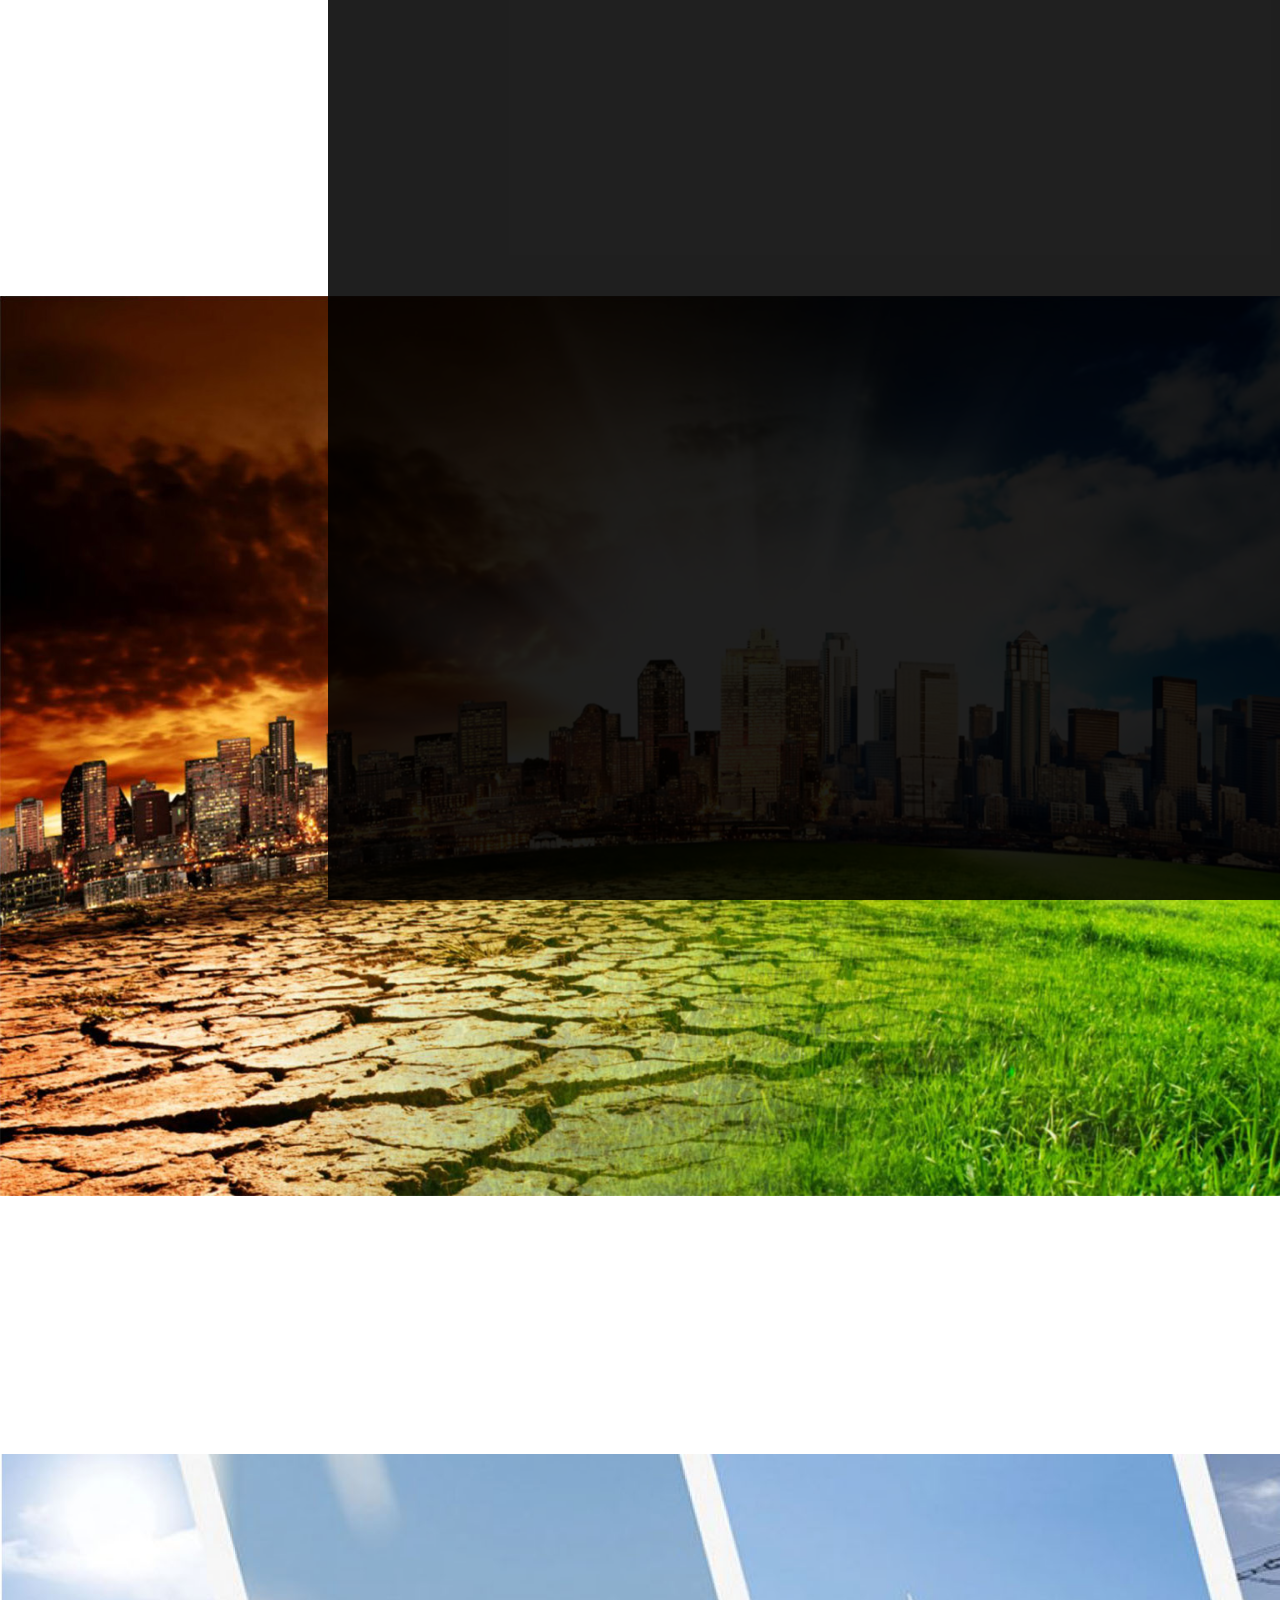
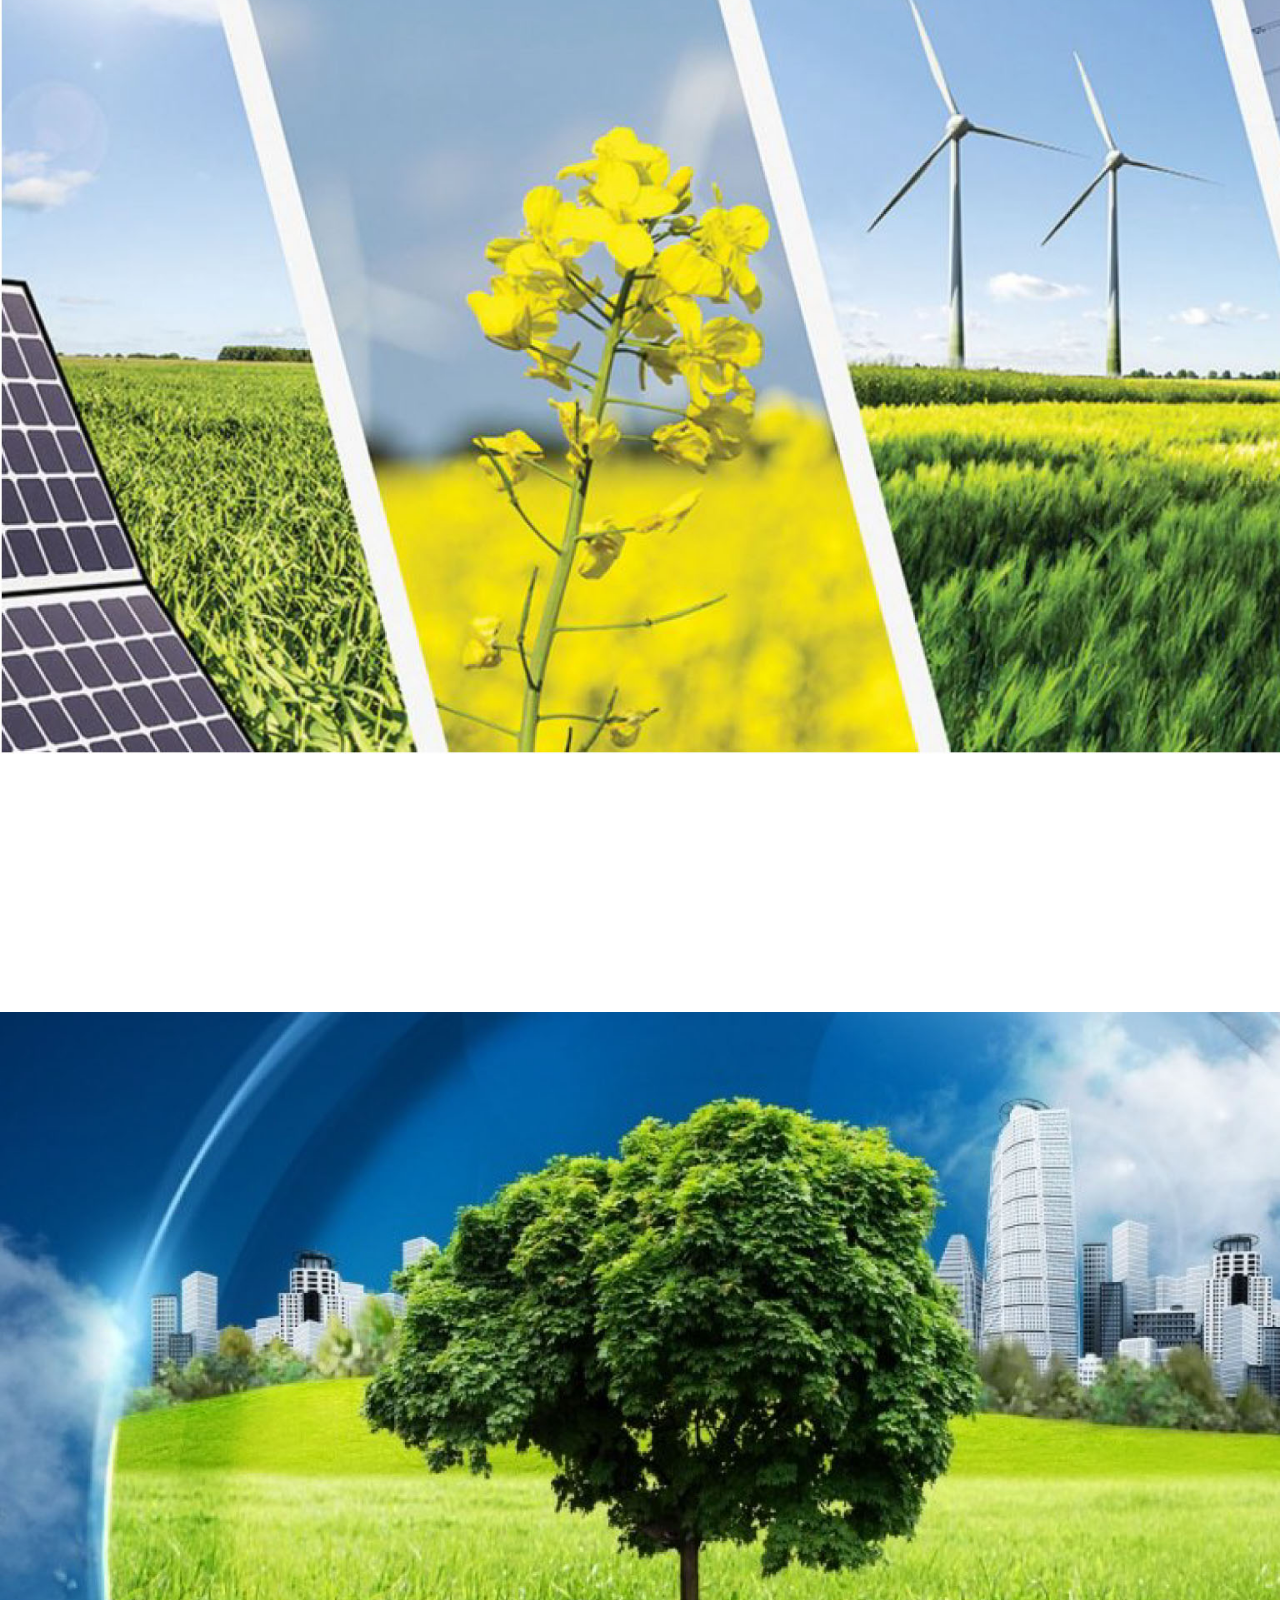
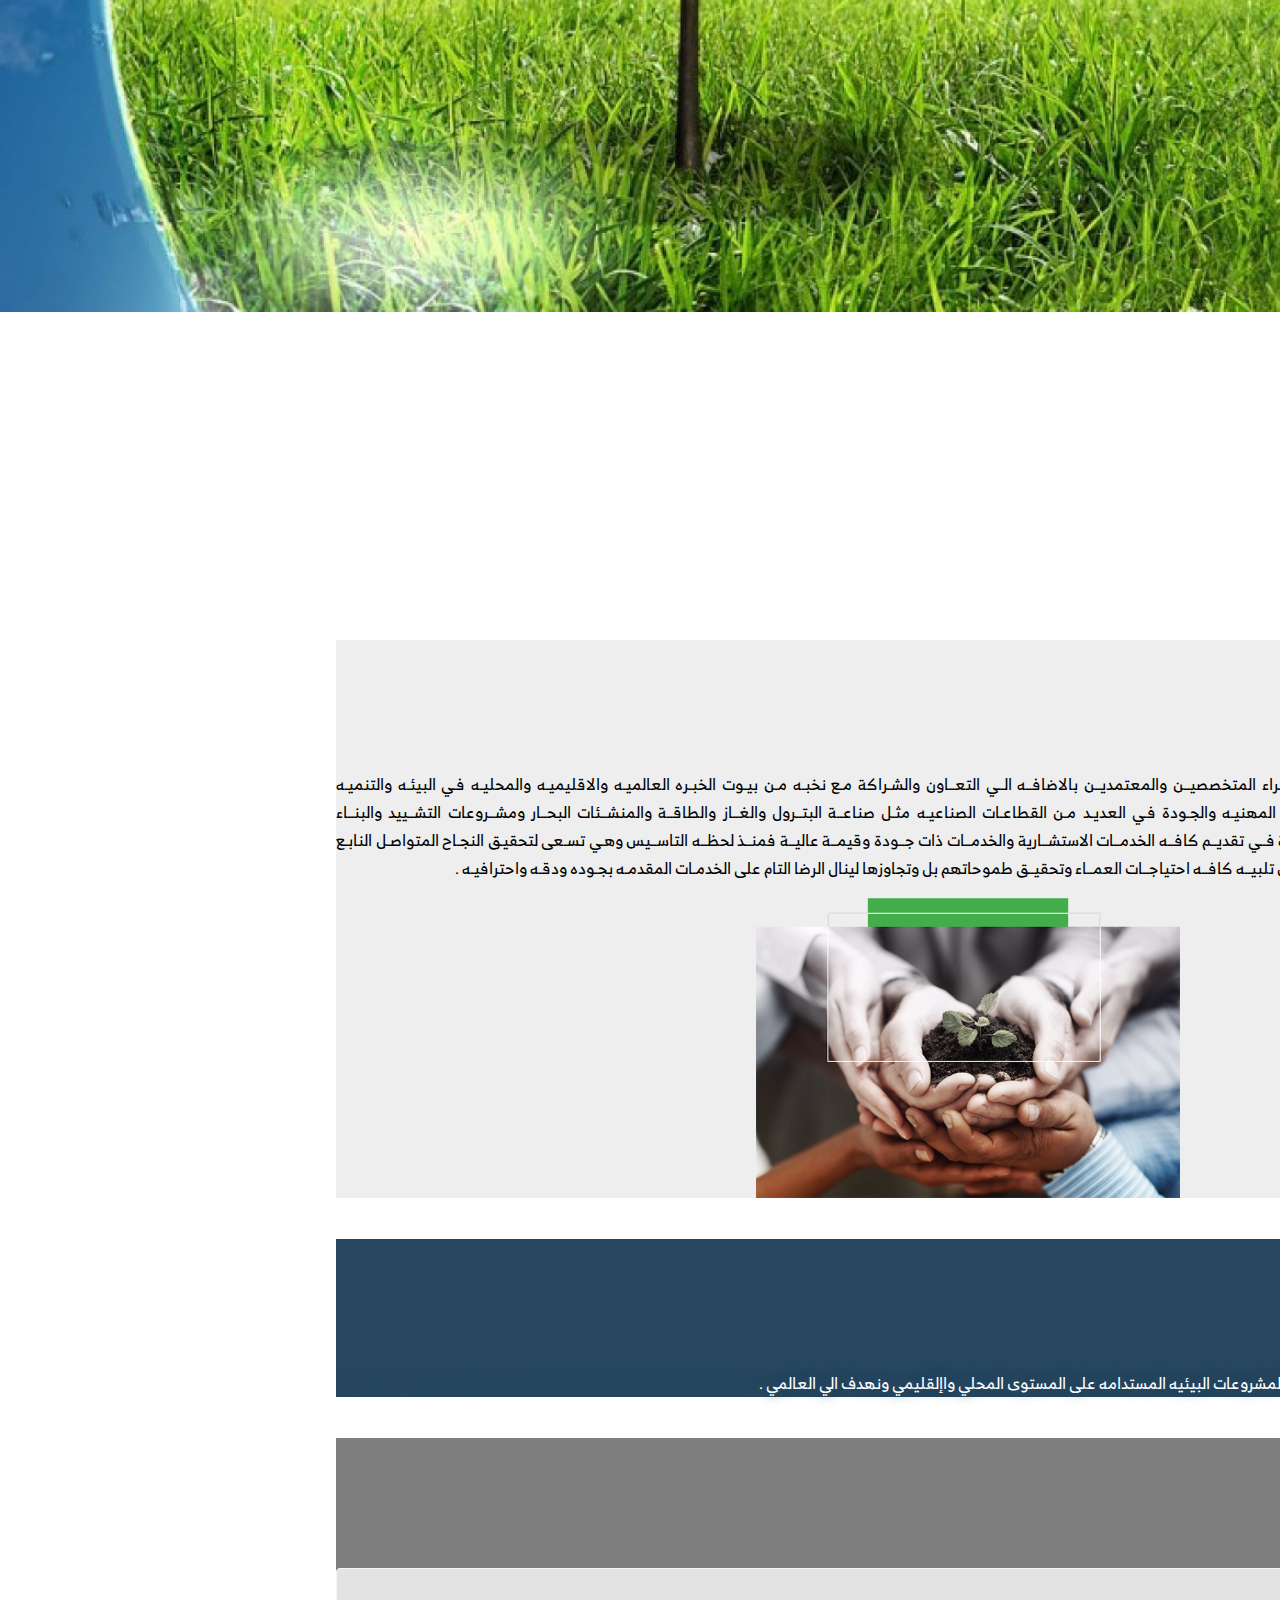
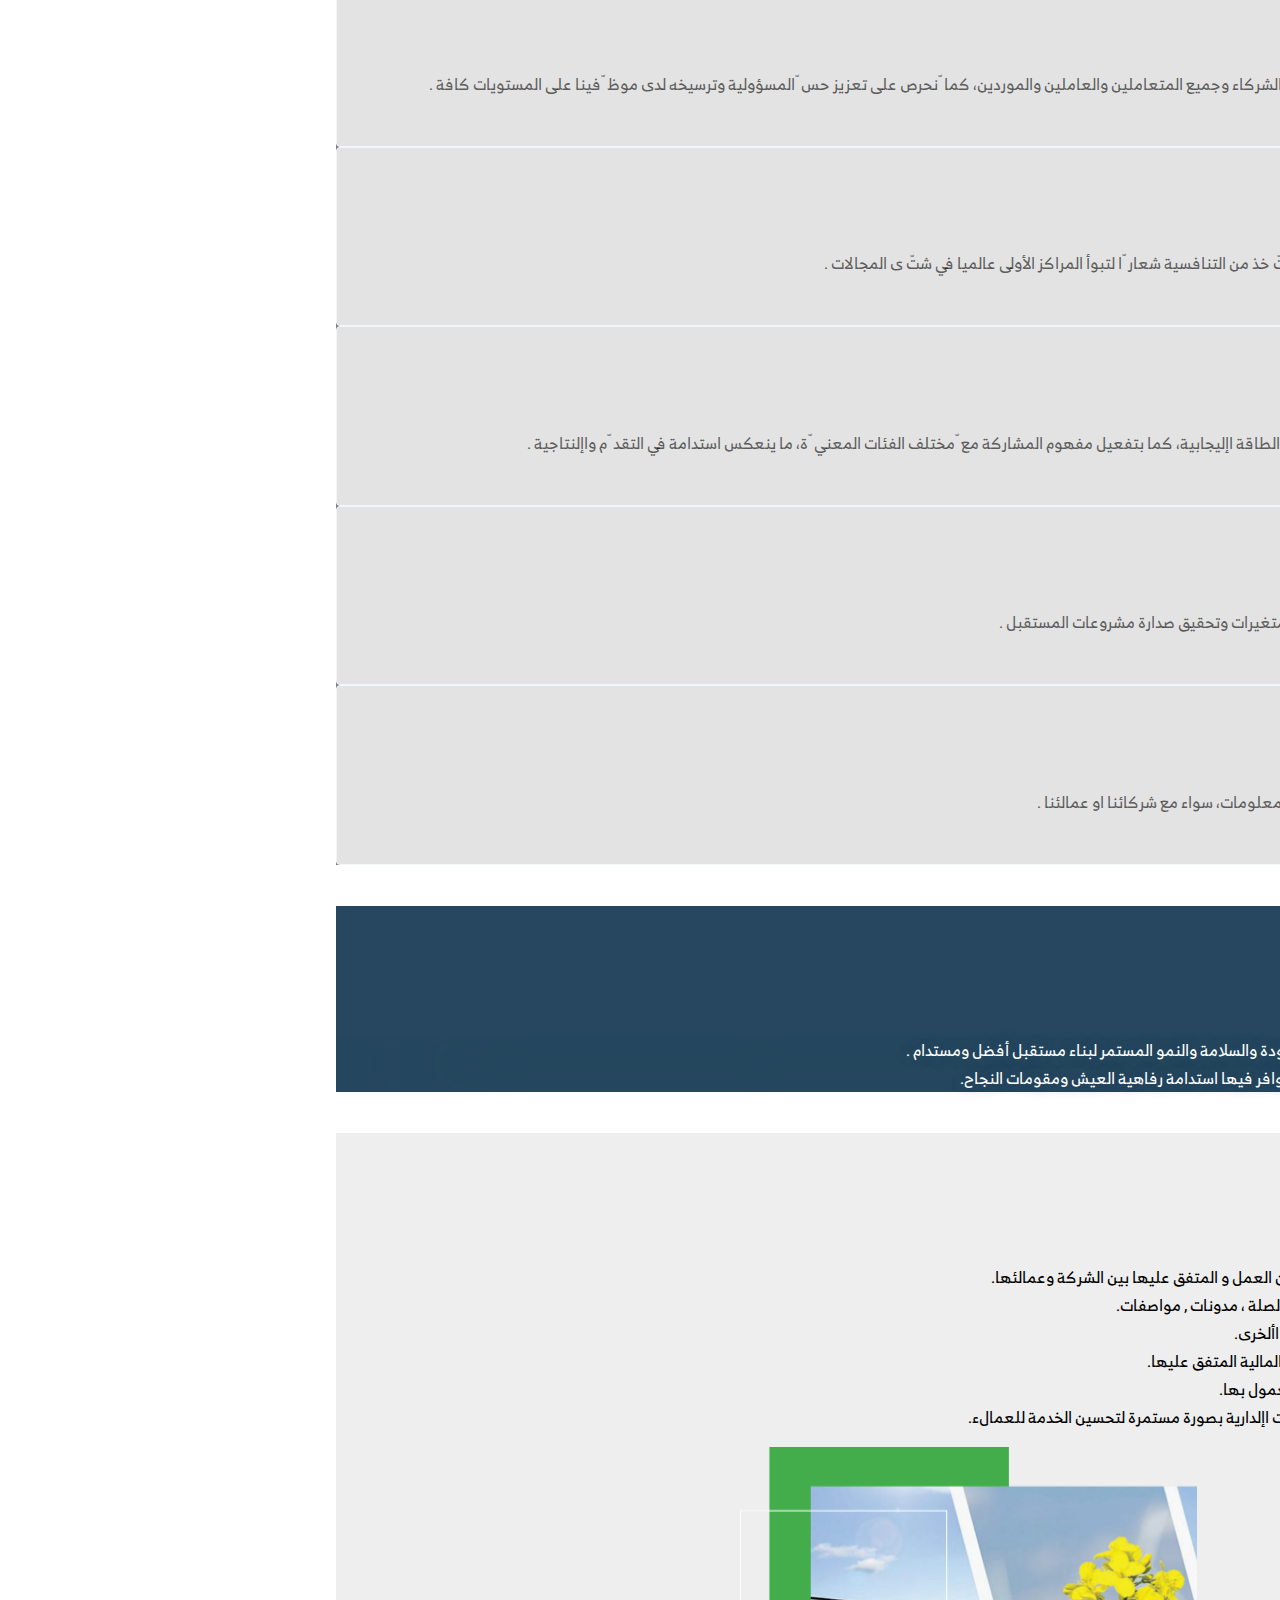
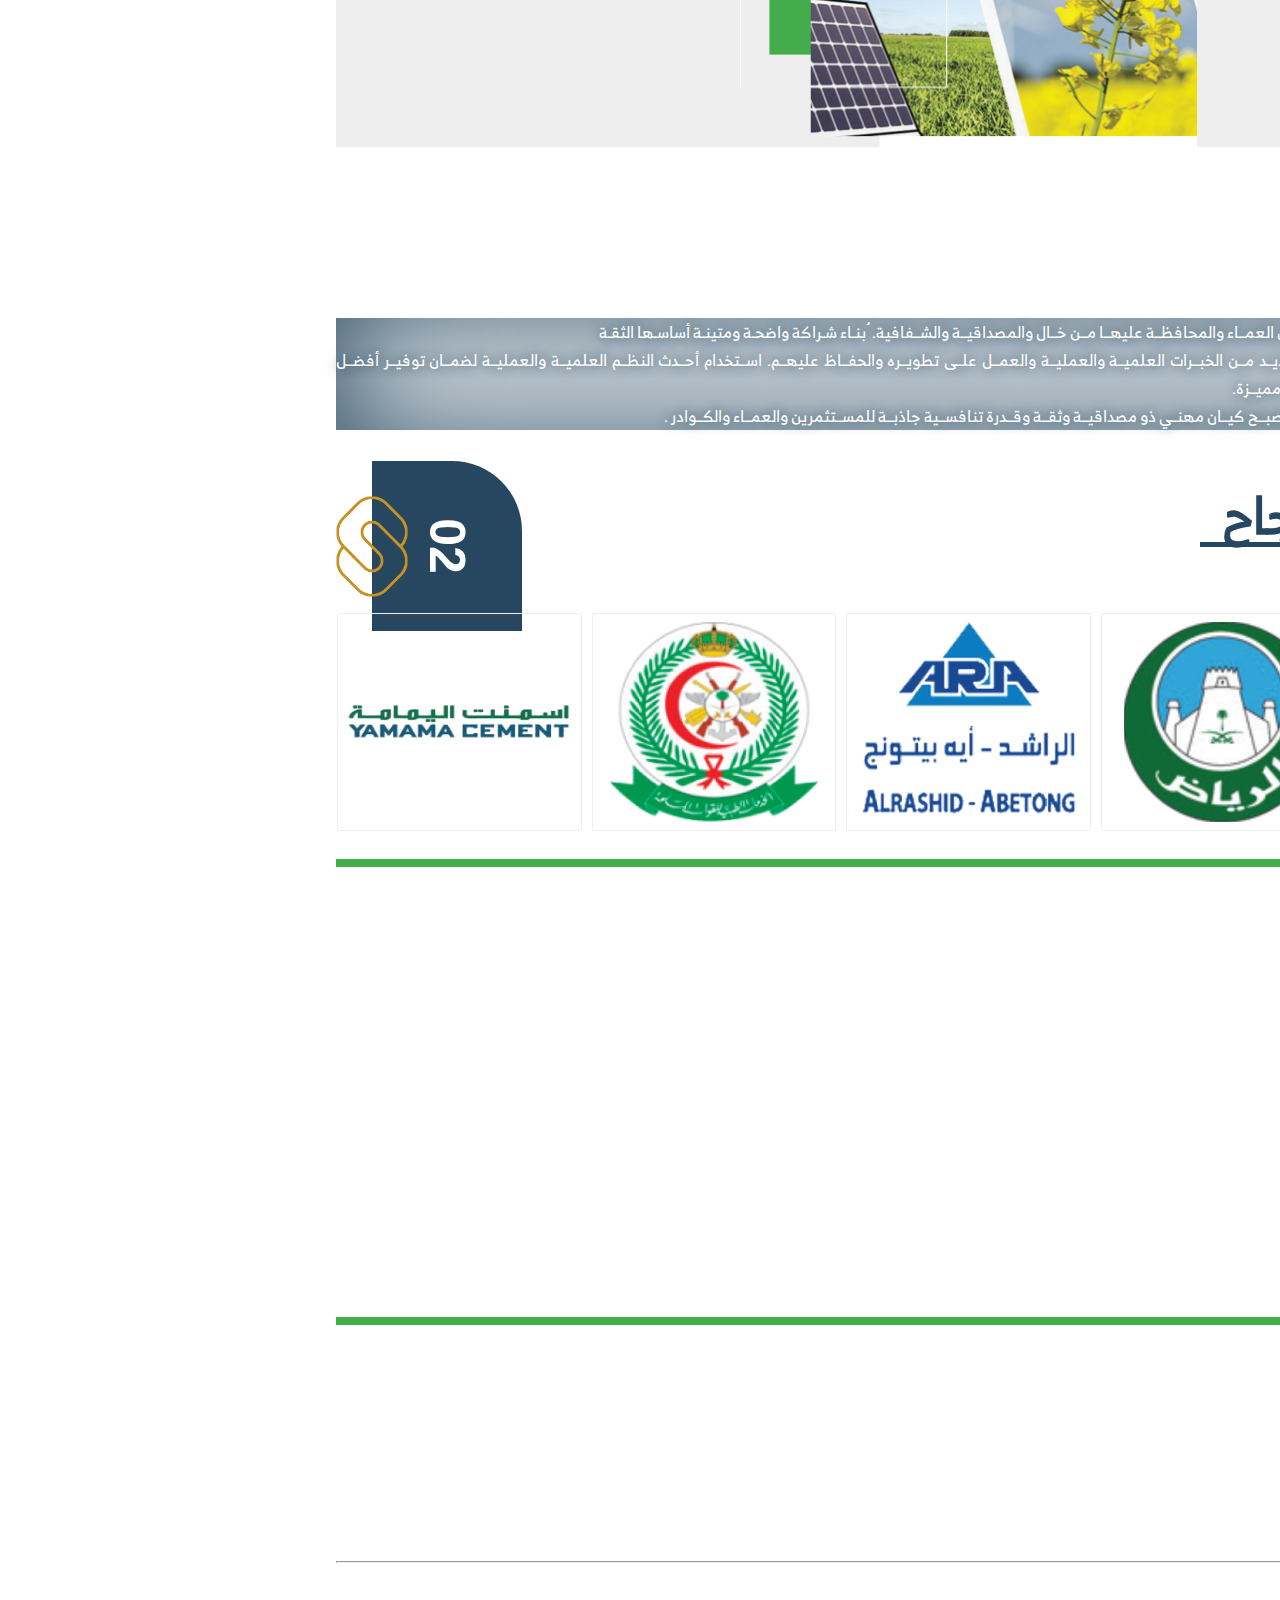
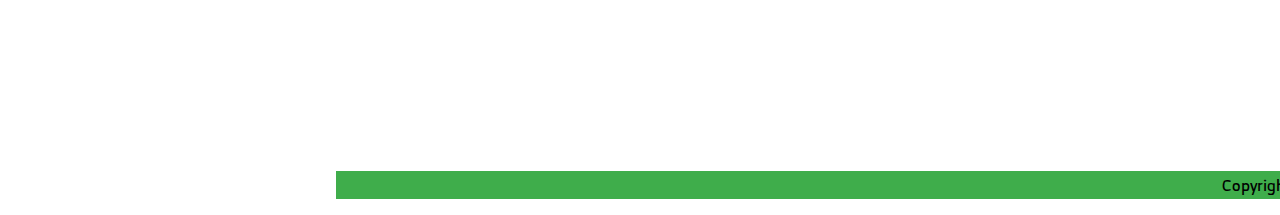
==== index.html @ 87f9a6b9 "sd" ====
<!doctype html>
<html lang="ar" dir="rtl">

<head>
  <meta charset="utf-8">
  <meta name="viewport" content="width=device-width, initial-scale=1">
  <title> B E S </title>
  <link rel="shortcut icon" href="assets/img/favicon.png" type="image/x-icon">
  <link rel="stylesheet" id="bootstrapLink">
  <link rel="stylesheet" href="assets/css/owl.carousel.min.css">
  <link rel="stylesheet" href="assets/css/style.css">
</head>

<body>
  <div class="loaderGif"></div>
  <header>
    <nav id="myNavbar" class="navbar navbar-expand-lg fixed-top bg-white bg-opacity-50 ">
      <div class="container-fluid">
        <a class="navbar-brand" style="display: contents;" href="index.html">
          <img src="assets/img/Logo.png" style="max-height: 80px;" class="me-3" alt="">
        </a>
        <button class="navbar-toggler" type="button" data-bs-toggle="collapse" data-bs-target="#navbarCollapse"
          aria-controls="navbarCollapse" aria-expanded="false" aria-label="تبديل التنقل">
          <span class="navbar-toggler-icon"></span>
        </button>
        <div class="collapse navbar-collapse" id="navbarCollapse">
          <ul class="navbar-nav mx-auto mb-2 mb-md-0">
            <li class="nav-item">
              <a class="nav-link px-xl-4 py-3" aria-current="page" href="index.html">الرئيسية</a>
            </li>
            <li class="nav-item">
              <a class="nav-link px-xl-4 py-3" href="index.html#whoAreWe"> من نحن </a>
            </li>
            <li class="nav-item">
              <a class="nav-link px-xl-4 py-3" href="index.html#ourPrinciples"> مبادئنا </a>
            </li>
            <li class="nav-item">
              <a class="nav-link px-xl-4 py-3" href="groupCompanies.html"> شركات المجموعة </a>
            </li>
            <li class="nav-item">
              <a class="nav-link px-xl-4 py-3" href="connectUs.html"> تواصل معنا </a>
            </li>
          </ul>
          <!--  <div class="d-flex justify-content-end py-3">
           <a href="javascript:void(0);" onclick="changeLang()"
              class="align-items-center btn btn-outline-main d-flex pt-2" id="changeLang">
              <span id="changeLangText">EN</span>
              <svg xmlns="http://www.w3.org/2000/svg" width="16" height="16" fill="currentColor"
                class="bi bi-globe ms-1" viewBox="0 0 16 16">
                <path
                  d="M0 8a8 8 0 1 1 16 0A8 8 0 0 1 0 8zm7.5-6.923c-.67.204-1.335.82-1.887 1.855A7.97 7.97 0 0 0 5.145 4H7.5V1.077zM4.09 4a9.267 9.267 0 0 1 .64-1.539 6.7 6.7 0 0 1 .597-.933A7.025 7.025 0 0 0 2.255 4H4.09zm-.582 3.5c.03-.877.138-1.718.312-2.5H1.674a6.958 6.958 0 0 0-.656 2.5h2.49zM4.847 5a12.5 12.5 0 0 0-.338 2.5H7.5V5H4.847zM8.5 5v2.5h2.99a12.495 12.495 0 0 0-.337-2.5H8.5zM4.51 8.5a12.5 12.5 0 0 0 .337 2.5H7.5V8.5H4.51zm3.99 0V11h2.653c.187-.765.306-1.608.338-2.5H8.5zM5.145 12c.138.386.295.744.468 1.068.552 1.035 1.218 1.65 1.887 1.855V12H5.145zm.182 2.472a6.696 6.696 0 0 1-.597-.933A9.268 9.268 0 0 1 4.09 12H2.255a7.024 7.024 0 0 0 3.072 2.472zM3.82 11a13.652 13.652 0 0 1-.312-2.5h-2.49c.062.89.291 1.733.656 2.5H3.82zm6.853 3.472A7.024 7.024 0 0 0 13.745 12H11.91a9.27 9.27 0 0 1-.64 1.539 6.688 6.688 0 0 1-.597.933zM8.5 12v2.923c.67-.204 1.335-.82 1.887-1.855.173-.324.33-.682.468-1.068H8.5zm3.68-1h2.146c.365-.767.594-1.61.656-2.5h-2.49a13.65 13.65 0 0 1-.312 2.5zm2.802-3.5a6.959 6.959 0 0 0-.656-2.5H12.18c.174.782.282 1.623.312 2.5h2.49zM11.27 2.461c.247.464.462.98.64 1.539h1.835a7.024 7.024 0 0 0-3.072-2.472c.218.284.418.598.597.933zM10.855 4a7.966 7.966 0 0 0-.468-1.068C9.835 1.897 9.17 1.282 8.5 1.077V4h2.355z" />
              </svg>
            </a> 
          </div>-->
        </div>
      </div>
    </nav> 
  </header>
  <section>
    <div id="carouselExampleDark" class="carousel carousel-dark slide" data-bs-ride="carousel">
      <div class="carousel-indicators">
        <button type="button" data-bs-target="#carouselExampleDark" data-bs-slide-to="0" class="active"
          aria-current="true" aria-label="Slide 1"></button>
        <button type="button" data-bs-target="#carouselExampleDark" data-bs-slide-to="1" aria-label="Slide 2"></button>
        <button type="button" data-bs-target="#carouselExampleDark" data-bs-slide-to="2" aria-label="Slide 3"></button>
      </div>
      <div class="carousel-inner">
        <div class="carousel-item active" data-bs-interval="10000">
          <img src="assets/img/slider0.jpg" class="d-inline-block w-100" style="max-height: 100vh;" alt="5..">
          <div class="carousel-bg-eee"></div>
          <div class="carousel-caption">
            <h2 class="d-none d-md-block">بيان للخدمات البيئية </h2>
            <p class="d-none d-lg-block">
              مجموعــــة شــــركات متعــــددة
              التخصصـــات تعمــل فـي مجال الدراســات
              والاستشــارات اإلداريــة والبيئيــــة منــــذ
              18 عـــام بالمملكـــة العربيـــة الســـعودية
              وعــــدة دول حــــول العالــــم وتمتــاز
              بمزيــج مــن الخبــرة فــي مختلــف مجــال
              الاستشــارات مــا جعلهــا واحــدة مــن
              المجموعــات الرائــدة فــي مجــال إدارة
              المشـاريع وتقديـم الخدمـات الاستشـارية
              التــي تعمــل علــى ابتــكار ومواكبــة
              أحــدث التقنيــات والأنظمــة لتقديــم
              خدماتهــا بأفضــل جــودة وأعلــى كفــاءة
            </p>
          </div>
        </div>
        <div class="carousel-item" data-bs-interval="2000">
          <img src="assets/img/slider1.jpg" class="d-inline-block w-100" style="max-height: 100vh;" alt="5..">
          <div class="carousel-bg-eee"></div>
          <div class="carousel-caption">
            <h2 class="d-none d-md-block">بيان للخدمات البيئية </h2>
            <p class="d-none d-lg-block">
              مجموعــــة شــــركات متعــــددة
              التخصصـــات تعمــل فـي مجال الدراســات
              والاستشــارات اإلداريــة والبيئيــــة منــــذ
              18 عـــام بالمملكـــة العربيـــة الســـعودية
              وعــــدة دول حــــول العالــــم وتمتــاز
              بمزيــج مــن الخبــرة فــي مختلــف مجــال
              الاستشــارات مــا جعلهــا واحــدة مــن
              المجموعــات الرائــدة فــي مجــال إدارة
              المشـاريع وتقديـم الخدمـات الاستشـارية
              التــي تعمــل علــى ابتــكار ومواكبــة
              أحــدث التقنيــات والأنظمــة لتقديــم
              خدماتهــا بأفضــل جــودة وأعلــى كفــاءة
            </p>
          </div>
        </div>
        <div class="carousel-item">
          <img src="assets/img/slider2.jpg" class="d-inline-block w-100" style="max-height: 100vh;" alt="5..">
          <div class="carousel-bg-eee"></div>
          <div class="carousel-caption">
            <h2 class="d-none d-md-block">بيان للخدمات البيئية </h2>
            <p class="d-none d-lg-block">
              مجموعــــة شــــركات متعــــددة
              التخصصـــات تعمــل فـي مجال الدراســات
              والاستشــارات اإلداريــة والبيئيــــة منــــذ
              18 عـــام بالمملكـــة العربيـــة الســـعودية
              وعــــدة دول حــــول العالــــم وتمتــاز
              بمزيــج مــن الخبــرة فــي مختلــف مجــال
              الاستشــارات مــا جعلهــا واحــدة مــن
              المجموعــات الرائــدة فــي مجــال إدارة
              المشـاريع وتقديـم الخدمـات الاستشـارية
              التــي تعمــل علــى ابتــكار ومواكبــة
              أحــدث التقنيــات والأنظمــة لتقديــم
              خدماتهــا بأفضــل جــودة وأعلــى كفــاءة
            </p>
          </div>
        </div>
      </div>
      <button class="carousel-control-prev" type="button" data-bs-target="#carouselExampleDark" data-bs-slide="prev">
        <span class="carousel-control-prev-icon" aria-hidden="true"></span>
        <span class="visually-hidden">Previous</span>
      </button>
      <button class="carousel-control-next" type="button" data-bs-target="#carouselExampleDark" data-bs-slide="next">
        <span class="carousel-control-next-icon" aria-hidden="true"></span>
        <span class="visually-hidden">Next</span>
      </button>
    </div>
  </section>
  <section class="py-5 bg-eee">
    <div class="container">
      <div class="row mb-5">
        <h2 class="fw-bold header-section dir-rtl">
          <span class="text-main">من نحــن</span>
          <span class="spanHeader bg-second"></span>
        </h2>
      </div>
      <div class="row row-cols-1 row-cols-lg-2 ">
        <div class="col-lg-6 pe-lg-5">
          <p class="card-text fs-5">
            بيــان للخدمــات البيئيــه هــي مجموعــة مــن الخبــراء المتخصصيــن والمعتمديــن بالاضافــه الــي التعــاون
            والشـراكة مـع نخبـه مـن بيـوت الخبـره العالميـه والاقليميـه والمحليـه فـي البيئـه والتنميـه المسـتدامه
            وفـي نظـم وخدمـات الصحـه والسـامه المهنيـه والجـودة فـي العديـد مـن القطاعـات الصناعيـه مثـل
            صناعــة البتــرول والغــاز والطاقــة والمنشــئات البحــار ومشــروعات التشــييد والبنــاء والاســمنت
            ...الــخ.
            تتمتــع بيــان بكفــاءة واحترافيــة فــي تقديــم
            كافــه الخدمــات الاستشــارية والخدمــات ذات
            جــودة وقيمــة عاليــة فمنــذ لحظــه التاســيس
            وهـي تسـعى لتحقيـق النجـاح المتواصـل النابـع
            مــن خبــرات فعليــه علــى ارض الواقــع لتتمكــن
            مــن تلبيــه كافــه احتياجــات العمــاء وتحقيــق
            طموحاتهم بل وتجاوزها لينال الرضا التام على
            الخدمـات المقدمـه بجـوده ودقـه واحترافيـه .
          </p>
        </div>
        <div class="col-lg-6 pt-2 imgCol mt-4 mt-lg-0" style="background-image: url(assets/img/sec2.png);box-shadow: unset;min-height:300px ;background-size: contain;">

        </div>





      </div>
    </div>
  </section>
  <section class="py-5 bg-second">
    <div class="container">
      <div class="row mb-5">
        <h2 class="fw-bold header-section">
          <span class="text-white">رؤيتنــا</span>
          <span class="spanHeader bg-main"></span>
        </h2>
      </div>
      <div class="row">
        <ul class="col p-3 boxShadowInset ps-5">
          <li class="card-text text-white fs-5 text-shadow pb-3">
            أن نستمر فى التميز ونكون الخيار الأفضل فى المشروعات البيئيه المستدامه على المستوى المحلي
            واإلقليمي ونهدف الي العالمي .
          </li>
        </ul>
      </div>
    </div>
  </section>


  <section class="py-5 bgFixed" style="background-image:url(assets/img/slider0.jpg) ;box-shadow: inset 0 0 20px 1920px #00000080;" id="ourPrinciples">
    <div class="container my-4">
      <div class="row pb-5 mb-5">
        <h2 class="fw-bold header-section text-main">
          <span class="position-absolute" style="z-index: 1;">قيمنا الجوهرية</span>
          <span class="spanHeader bg-second"></span>
        </h2>
      </div>
      <div class="row">
        <div class="col-lg-6 p-2">
          <div class="cardOurView">
            <h3 class="mb-4 text-second">المسؤولية</h3>
            <span class="spanHeader bg-main"></span>
            <p class="small text-black">
              نلتزم بمسؤولي ّ اتنا تجاه الحكومة والمجتمع والشركاء وجميع المتعاملين والعاملين والموردين، كما
              ّ نحرص على تعزيز حس ّ المسؤولية وترسيخه لدى موظ ّ فينا على المستويات كافة .
            </p>
          </div>
        </div>
        <div class="col-lg-6 p-2">
          <div class="cardOurView">
            <h3 class="mb-4 text-second">التنافسية</h3>
            <span class="spanHeader bg-main"></span>
            <p class="small text-black">
              نلتزم توجهات الحكومات ورؤياتها الرشيدة ونتّ خذ من التنافسية شعار ّ ا لتبوأ المراكز الأولى عالميا في
              شتّ ى المجالات .
            </p>
          </div>
        </div>
        <div class="col-12 p-2">
          <div class="cardOurView">
            <h3 class="mb-4 text-second">المشاركة</h3>
            <span class="spanHeader bg-main"></span>
            <p class="small text-black">
              نتمسك بأ ّهمية تحفيز العمل الجماعي وتعزيز الطاقة اإليجابية، كما بتفعيل مفهوم المشاركة مع
              ّ مختلف الفئات المعني ّ ة، ما ينعكس استدامة في التقد ّ م واإلنتاجية .
            </p>
          </div>
        </div>
        <div class="col-lg-6 p-2">
          <div class="cardOurView">
            <h3 class="mb-4 text-second">الابتكار</h3>
            <span class="spanHeader bg-main"></span>
            <p class="small text-black">
              نستثمر بثقافة استدامة الابتكار في مواكبة المتغيرات وتحقيق صدارة مشروعات المستقبل .
            </p>
          </div>
        </div>
        <div class="col-lg-6 p-2">
          <div class="cardOurView">
            <h3 class="mb-4 text-second">الشفافية</h3>
            <span class="spanHeader bg-main"></span>
            <p class="small text-black">
              نلتزم مبادئ الشفافية والحق في الوصول إلى المعلومات، سواء مع شركائنا او عمالئنا .
            </p>
          </div>
        </div>
      </div>
    </div>
  </section>
  <section class="py-5 bg-second">
    <div class="container">
      <div class="row mb-5">
        <h2 class="fw-bold header-section">
          <span class="text-white">رسالتنا</span>
          <span class="spanHeader bg-main"></span>
        </h2>
      </div>
      <div class="row">
        <ul class="col p-3 boxShadowInset ps-5">
          <li class="card-text text-white fs-5 text-shadow pb-3">
            الريادة في تنفيذ المشاريع بأعلى مقاييس الجودة والسلامة والنمو المستمر لبناء مستقبل
            أفضل ومستدام .
          </li>
          <li class="card-text text-white fs-5 text-shadow pb-3">
            تخطيط وتطوير وإدارة مشروعات متمي ّ زة تتوافر فيها استدامة رفاهية العيش ومقومات النجاح.

          </li>
        </ul>
      </div>
    </div>
  </section>
  <section class="py-5 bg-eee">
    <div class="container">
      <div class="row mb-5">
        <h2 class="fw-bold header-section dir-rtl">
          <span class="text-main"> سياستنــــا </span>
          <span class="spanHeader bg-second"></span>
        </h2>
      </div>
      <div class="row row-cols-1 row-cols-lg-2 ">
        <div class="col-lg-6 pe-5">
          <ul>
            <li class="card-text fs-5"> القيام بأعمال المشروع وفقا لالطرالمحددة من العمل و المتفق عليها بين الشركة وعمالئها.</li>
            <li class="card-text fs-5">ضمان تنفيذ العمل الفني وفقا للمعايير ذات الصلة ، مدونات , مواصفات.</li>
            <li class="card-text fs-5">التوجيه المهني الوثائق القانونية واالعتبارات األخرى.</li>
            <li class="card-text fs-5">اكمال العمل المطلوب في الوقت والميزانية المالية المتفق عليها.</li>
            <li class="card-text fs-5">تنفيذ األنشطة وفقا ألنظمة إدارة الجودة المعمول بها.</li>
            <li class="card-text fs-5">مراجعة وتحديث المهارات التقنية والممارسات اإلدارية بصورة مستمرة لتحسين الخدمة للعمالء.</li>
          </ul>
        </div>
        <div class="col-lg-6 pt-2 imgCol mt-4 mt-lg-0" style="background-image: url(assets/img/sec1.png);box-shadow: unset;min-height:300px ;background-size: contain;">

        </div>





      </div>
    </div>
  </section>
 


  <!-- <section class="py-5 bg-white" id="whoAreWe">
    <div class="container my-4">
      <div class="row mb-5">
        <h2 class="fw-bold header-section dir-rtl">
          <span class="position-absolute" style="z-index: 1;">من نحن</span>
          <br>
          <span class="text-main">نبذة عنا</span>
          <span class="spanHeaderNum">01
            <img src="assets/img/pattern-main.png" class="spanHeaderNumImg" alt="">
          </span>
        </h2>
      </div>
      <div class="row  ">
        <div class="col-lg-4 pt-2 imgCol" style="background-image: url(assets/img/Architects.jpg);">
          <img src="assets/img/logoHead.png" style="max-height: 80px;" class="me-3 mb-5" alt="">
          <div class="text-center text-white">
            <span>بيان للخدمات البيئية</span>
            <br>
            <span>Bayan Environmental Services</span>
          </div>
        </div>
        <div class="col-lg-8">
          <p class="card-text fs-5">
            مجموعــــة شــــركات متعــــددة
            التخصصـــات تعمــل فـي مجال الدراســات
            والاستشــارات اإلداريــة والبيئيــــة منــــذ
            18 عـــام بالمملكـــة العربيـــة الســـعودية
            وعــــدة دول حــــول العالــــم وتمتــاز
            بمزيــج مــن الخبــرة فــي مختلــف مجــال
            الاستشــارات مــا جعلهــا واحــدة مــن
            المجموعــات الرائــدة فــي مجــال إدارة
            المشـاريع وتقديـم الخدمـات الاستشـارية
            التــي تعمــل علــى ابتــكار ومواكبــة
            أحــدث التقنيــات والأنظمــة لتقديــم
            خدماتهــا بأفضــل جــودة وأعلــى كفــاءة
            ، فهــى شــريك مثالــي لبلــوغ الأهــداف
          </p>
          <p class="card-text fs-5">
            ونجـاح المشـروعات. وتعمـل وابـك جـروب
            علــى مواكبــة التطــورات فــي التقنيــات
            الحديثــة المتعــارف عليهــا عالميــا والتــي
            تضمــن تحقيــق رضــا عمالئهــا، إضافــة
            الــى تضميــن متطلبــات مجــالات العمــل
            العصريــة فــي منطقــة الشــرق الاوســط.
            كمــا نهتــم باختيــار أفضــل العناصــر
            والخبــرات فــي فريــق العمــل والــذي يعــد
            الدعامــة الأساســية للمجموعــة، ونعمــل
            علــى تطويرهــم المســتمر لضمــان مســتوى
            الاحترافيــة والتواصــل الفعــال والفهــم
            المتعمــق لتحديــات ســوق العمــل فــي
            المنطقــة بفكــر عالمــي حديــث ومتطــور.
          </p>
        </div>
      </div>
    </div>
  </section> -->

  <section class="py-5 bgFixed" style="background-image:url(assets/img/goals.jpeg) ;">
    <div class="container">
      <div class="row mb-5">
        <h2 class="fw-bold header-section">
          <span class="text-main">أهدافنا</span>
        </h2>
      </div>
      <div class="row">
        <ul class="col p-3 boxShadowInset ps-5">
          <li class="card-text text-white fs-5 text-shadow pb-3">
            تكويــن وبنــاء قاعــدة عريضــة ومتناميــة
            مــن العمــاء والمحافظــة عليهــا مــن خــال
            والمصداقيــة والشــفافية. ُ بنـاء شـراكة واضحـة ومتينـة أساسـها الثقـة
          </li>
          <li class="card-text text-white fs-5 text-shadow pb-3">
            امتــاك هيــكل اداري كــفء وفعــال ذو
            العديــد مــن الخبــرات العلميــة والعمليــة
            والعمــل علــى تطويــره والحفــاظ عليهــم.
            اســتخدام أحــدث النظــم العلميــة والعمليــة
            لضمــان توفيــر أفضــل الخدمــات بأســعار
            تنافســية ومعاييــر جــودة مميــزة.
          </li>
          <li class="card-text text-white fs-5 text-shadow pb-3">
            اعــاء قيمــة العالمــة التجاريــة للمجموعــة
            لتصبــح كيــان مهنــي ذو مصداقيــة وثقــة
            وقــدرة تنافســية جاذبــة للمســتثمرين
            والعمــاء والكــوادر .
          </li>
        </ul>
      </div>
    </div>
  </section>









 
  <section style="direction: initial ;">
    <div class="container py-5" style="max-width: 1400px;">
      <div class="row mb-5 pb-5">
        <h2 class="fw-bold header-section dir-rtl my-5">
          <span class="position-absolute" style="z-index: 1;">بعض شركاء النجاح</span>
          <span class="spanHeader bg-second" style="width: 100%; max-width: 450px;"></span>
          <span class="spanHeaderNum">02
            <img src="assets/img/pattern-main.png" class="spanHeaderNumImg" alt="">
          </span>
        </h2>
      </div>
      <div class="row pt-3">
        <div class="owl-carousel owl-theme p-0">
          <div class="owlItem">
            <img style="max-width: 100%;max-height: 100%;width: auto;" src="assets/img/logos/اسمنت اليمامة.png" alt="">
          </div>
          <div class="owlItem">
            <img style="max-width: 100%;max-height: 100%;width: auto;" src="assets/img/logos/الخدمات الطبية.png" alt="">
          </div>
          <div class="owlItem">
            <img style="max-width: 100%;max-height: 100%;width: auto;" src="assets/img/logos/الراشد.png" alt="">
          </div>
          <div class="owlItem">
            <img style="max-width: 100%;max-height: 100%;width: auto;" src="assets/img/logos/الرياض.png" alt="">
          </div>
          <div class="owlItem">
            <img style="max-width: 100%;max-height: 100%;width: auto;" src="assets/img/logos/السعودية للكهرباء.png"
              alt="">
          </div>
          <div class="owlItem">
            <img style="max-width: 100%;max-height: 100%;width: auto;" src="assets/img/logos/الصافى.png" alt="">
          </div>
          <div class="owlItem">
            <img style="max-width: 100%;max-height: 100%;width: auto;" src="assets/img/logos/الكهرباء والطاقة.png"
              alt="">
          </div>
          <div class="owlItem">
            <img style="max-width: 100%;max-height: 100%;width: auto;" src="assets/img/logos/المديفر.png" alt="">
          </div>
          <div class="owlItem">
            <img style="max-width: 100%;max-height: 100%;width: auto;" src="assets/img/logos/المراعى.png" alt="">
          </div>
          <div class="owlItem">
            <img style="max-width: 100%;max-height: 100%;width: auto;" src="assets/img/logos/المركز الوطنى 2.png"
              alt="">
          </div>
          <div class="owlItem">
            <img style="max-width: 100%;max-height: 100%;width: auto;" src="assets/img/logos/المركز الوطنى.png" alt="">
          </div>
          <div class="owlItem">
            <img style="max-width: 100%;max-height: 100%;width: auto;" src="assets/img/logos/المياه الوطنية.png" alt="">
          </div>
          <div class="owlItem">
            <img style="max-width: 100%;max-height: 100%;width: auto;" src="assets/img/logos/الهيئة الملكية.png" alt="">
          </div>
          <div class="owlItem">
            <img style="max-width: 100%;max-height: 100%;width: auto;" src="assets/img/logos/الوطنية.png" alt="">
          </div>
          <div class="owlItem">
            <img style="max-width: 100%;max-height: 100%;width: auto;" src="assets/img/logos/بلدية.png" alt="">
          </div>
          <div class="owlItem">
            <img style="max-width: 100%;max-height: 100%;width: auto;" src="assets/img/logos/حديد الرجحى.png" alt="">
          </div>
          <div class="owlItem">
            <img style="max-width: 100%;max-height: 100%;width: auto;" src="assets/img/logos/نادك.png" alt="">
          </div>
          <div class="owlItem">
            <img style="max-width: 100%;max-height: 100%;width: auto;" src="assets/img/logos/وزارة الدفاع.png" alt="">
          </div>
          <div class="owlItem">
            <img style="max-width: 100%;max-height: 100%;width: auto;" src="assets/img/logos/وزارة الصناعة.png" alt="">
          </div>
          <div class="owlItem">
            <img style="max-width: 100%;max-height: 100%;width: auto;" src="assets/img/logos/وزارة الكهرباء.png" alt="">
          </div>
          <div class="owlItem">
            <img style="max-width: 100%;max-height: 100%;width: auto;" src="assets/img/logos/وزارة المياه 2.png" alt="">
          </div>
          <div class="owlItem">
            <img style="max-width: 100%;max-height: 100%;width: auto;" src="assets/img/logos/وزرة المياه.png" alt="">
          </div>
        </div>
      </div>
    </div>
  </section>

  <iframe src="https://www.google.com/maps/d/embed?mid=13TkUns6AglJecDqXvXjP0JKb1byxEwY&ehbc=2E312F" width="100%"
    height="450" style="border: 8px solid var(--main-color);border-left: 0;border-right: 0;" allowfullscreen=""
    loading="lazy"></iframe>
  <footer>
    <div class="container py-5">
      <div class="row">
        <div class="align-items-center col-lg-7 d-flex justify-content-center">
          <img src="assets/img/Logo.png" class="me-5" style="width: 260px;" alt="">

        </div>
        <div class="col-lg-5 text-center d-flex flex-column justify-content-between">
          <span class="fs-3 mb-2">راسلنا</span>
          <span class="d-inline-block border rounded py-1 px-3">
            <a href="mailto:info@wabcgroup.com" class="text-black">info@wabcgroup.com</a>
          </span>
          <hr>
          <span class="fs-3 mb-2">القائمة الرئيسية</span>
          <ul class="d-flex justify-content-between p-0 mb-0 text-black">
            <li class="li-style-none">
              <a class="active text-black py-2" aria-current="page" href="index.html">الرئيسية</a>
            </li>
            <li class="li-style-none">
              <a class="text-black py-2" href="index.html#whoAreWe"> من نحن </a>
            </li>
            <li class="li-style-none">
              <a class="text-black py-2" href="index.html#ourPrinciples"> مبادئنا </a>
            </li>
            <li class="li-style-none">
              <a class="text-black py-2" href="groupCompanies.html"> شركات المجموعة </a>
            </li>
            <li class="li-style-none">
              <a class="text-black py-2" href="connectUs.html"> تواصل معنا </a>
            </li>
          </ul>
        </div>

      </div>
    </div>
    <div class="row mx-0">
      <div class="col-12 fs-5 bg-main">
        <p class="mb-0 py-2 text-center">
          Copyright © 2022, Rights reserved Powered by <a href="index.html" class="text-black fw-bold">WABC</a>
        </p>
      </div>
    </div>
  </footer>
  <script src="assets/js/bootstrap.bundle.min.js"></script>
  <script src="assets/js/jquery-3.6.0.js"></script>
  <script src="assets/js/owl.carousel.js"></script>
  <script src="assets/js/js.js"></script>
</body>

</html>
---- assets/css/style.css ----
@font-face {
  font-family: myFirstFont;
  src: url(../font/RB-Regular.ttf);
}
* {
  transition: 0.3s all ease-in-out;
}
::-webkit-scrollbar {
  width: 14px;
}
::-webkit-scrollbar-track {
  box-shadow: inset 0 0 5px grey;
}
::-webkit-scrollbar-thumb {
  background: var(--main-color);
  border-radius: 10px;
  border: 1px solid white;
}
::-webkit-scrollbar-thumb:hover {
  background: var(--main-color);
}
:root {
  --main-color: #43ad4b;
  --main-color-rgb: 63, 173, 75;

  --second-color: #26475f;
  --second-color-rgb: 38, 71, 95;

}
.loaderGif {
  position: fixed;
  left: 0;
  top: 0;
  width: 100%;
  height: 100%;
  z-index: 9999;
  background: url(../img/loader.gif) center no-repeat #000000ee;
  background-size: 70px;
}
body {
  font-family: myFirstFont;
}
.dir-rtl {
  direction: rtl !important;
}
.dir-ltr {
  direction: ltr !important;
}
.pt-100 {
  padding-top: 100%;
}
.text-justify {
  text-align: justify;
}
a {
  color: #0071b1;
  text-decoration: none;
}
p,
li {
  text-align: justify;
}
.bg-eee {
  background-color: #eee;
}
.dropdown-menu[data-bs-popper] {
  background-color: #eee;
  border: 0 !important;
  border-radius: 0 !important;
  margin-top: -1px;
  left: 0;
  right: 0;
  display: flex;
  justify-content: center;
}
.cardBg {
  background-position: center center;
  background-size: cover;
  background-repeat: no-repeat;
  display: flex;
  justify-content: center;
  align-items: center;
}
.cardBgContent {
  border-top: 7px solid red;
  margin-right: 15%;
  margin-left: 15%;
  margin-top: 10%;
  margin-bottom: 10%;
  background-color: aliceblue;
  padding: 16px;
}
.carousel-caption {
  bottom: 15%;
}
.carousel-caption p {
  color: white;
  font-size: 18px;
}
.carousel-caption h2 {
  font-size: 46px;
  font-weight: bold;
  color: white;
  margin-bottom: 20px;
}
.carousel-bg-eee {
  position: absolute;
  left: 0;
  bottom: 0;
  right: 0;
  top: 0;
  background-color: #00000080;
}
#myNavbar .nav-item:hover ,
  #myNavbar .nav-item.active {
  background-color: var(--main-color);
  border-radius: 4px;
}


#myNavbar .nav-item:hover a {
  color: white;
}
#myNavbar .nav-item a {
  color: var(--second-color);
}

.bg-nav {
  background-color: var(--main-color);
}
@media only screen and (max-width: 991px) {
  .navbar-collapse {
    background-color: var(--second-color);

    border-radius: 5px;
  }
  .navbar-nav .nav-item {
    padding: 0px 16px;
    border-bottom: 1px solid #fff;
  }
  .navbar-collapse #changeLang {
    margin: 0 16px;
  }
  #myNavbar .nav-item a {
    color: var(--main-color);
}












}
.boxShadowMain {
  box-shadow: 23px -23px 20px 20px var(--main-color);
}
.text-main {
  color: var(--main-color) !important;
}
.bg-main {
  --bs-bg-opacity: 1;
  background-color: rgba(
    var(--main-color-rgb),
    var(--bs-bg-opacity)
  ) !important;
}
.btn-outline-main {
  --bs-btn-color: var(--main-color);
  --bs-btn-border-color: var(--main-color);
  --bs-btn-hover-color: #fff;
  --bs-btn-hover-bg: var(--main-color);
  --bs-btn-hover-border-color: var(--main-color);
  --bs-btn-focus-shadow-rgb: var(--main-color-rgb);
  --bs-btn-active-color: #fff;
  --bs-btn-active-bg: var(--main-color);
  --bs-btn-active-border-color: var(--main-color);
  --bs-btn-active-shadow: inset 0 3px 5px rgba(0, 0, 0, 0.125);
  --bs-btn-disabled-color: var(--main-color);
  --bs-btn-disabled-bg: transparent;
  --bs-gradient: none;
}
.btn-main {
  --bs-btn-color: #fff;
  --bs-btn-bg: var(--main-color);
  --bs-btn-border-color: var(--main-color);
  --bs-btn-hover-color: #fff;
  --bs-btn-hover-bg: #4a5c83;
  --bs-btn-hover-border-color: #607299;
  --bs-btn-focus-shadow-rgb: 49, 132, 253;
  --bs-btn-active-color: #fff;
  --bs-btn-active-bg: #607299;
  --bs-btn-active-border-color: #607299;
  --bs-btn-active-shadow: inset 0 3px 5px rgba(0, 0, 0, 0.125);
  --bs-btn-disabled-color: #fff;
  --bs-btn-disabled-bg: var(--main-color);
  --bs-btn-disabled-border-color: var(--main-color);
}
.border-main {
  border: 1px solid var(--main-color) !important;
}












.boxShadowSecond {
  box-shadow: 23px -23px 20px 20px var(--second-color);
}
.text-second {
  color: var(--second-color) !important;
}
.bg-second {
  --bs-bg-opacity: 1;
  background-color: rgba(
    var(--second-color-rgb),
    var(--bs-bg-opacity)
  ) !important;
}
.btn-outline-second {
  --bs-btn-color: var(--second-color);
  --bs-btn-border-color: var(--second-color);
  --bs-btn-hover-color: #fff;
  --bs-btn-hover-bg: var(--second-color);
  --bs-btn-hover-border-color: var(--second-color);
  --bs-btn-focus-shadow-rgb: var(--second-color-rgb);
  --bs-btn-active-color: #fff;
  --bs-btn-active-bg: var(--second-color);
  --bs-btn-active-border-color: var(--second-color);
  --bs-btn-active-shadow: inset 0 3px 5px rgba(0, 0, 0, 0.125);
  --bs-btn-disabled-color: var(--second-color);
  --bs-btn-disabled-bg: transparent;
  --bs-gradient: none;
}
.btn-second {
  --bs-btn-color: #fff;
  --bs-btn-bg: var(--second-color);
  --bs-btn-border-color: var(--second-color);
  --bs-btn-hover-color: #fff;
  --bs-btn-hover-bg: #4a5c83;
  --bs-btn-hover-border-color: #607299;
  --bs-btn-focus-shadow-rgb: 49, 132, 253;
  --bs-btn-active-color: #fff;
  --bs-btn-active-bg: #607299;
  --bs-btn-active-border-color: #607299;
  --bs-btn-active-shadow: inset 0 3px 5px rgba(0, 0, 0, 0.125);
  --bs-btn-disabled-color: #fff;
  --bs-btn-disabled-bg: var(--second-color);
  --bs-btn-disabled-border-color: var(--second-color);
}
.border-second {
  border: 1px solid var(--second-color) !important;
}













.header-section {
  position: relative;
  font-size: 50px;
  color: var(--second-color);
}
.header-section .spanHeader {
  top: 0;
  right: -50px;
  width: 170px;
  height: 76px;
  position: absolute;
  z-index: 0;
  clip-path: polygon(70% 51%, 92% 51%, 100% 100%, 0 100%, 0 93%, 70% 93%);
}


.cardOurView .spanHeader {
  top: 24px;
  right: 12px;
  width: 90px;
  height: 50px;
  position: absolute;
  z-index: 0;
  clip-path: polygon(0 92%, 100% 92%, 100% 100%, 0% 100%);
}








.header-section .imgHeader {
  left: 0;
  height: 100px;
  top: 0;
  position: absolute;
  background-color: unset;
}
.spanHeaderNum {
  background-color: var(--second-color);
  top: 0;
  left: 26px;
  width: 170px;
  height: 150px;
  position: absolute;
  z-index: 0;
  transform: rotateZ(90deg);
  border-top-left-radius: 70px;
  color: white;
  display: flex;
  align-items: center;
  justify-content: center;
  font-size: 50px;
  font-family: sans-serif;
}
.spanHeaderNumImg {
  transform: rotateZ(-90deg);
  height: 100px;
  position: absolute;
  bottom: -50px;
}
.imgCol {
  background-repeat: no-repeat;
  background-position: center center;
  background-size: cover;
  box-shadow: inset 0 0 130px 20px var(--second-color);
  display: flex;
  flex-direction: column;
  align-items: flex-start;
}
.bgFixed {
  background-repeat: no-repeat;
  background-position: center center;
  background-attachment: fixed;
}
.text-shadow {
  text-shadow: 0 0px 12px var(--second-color);
  color: white;
}
.boxShadowInset {
  box-shadow: inset 0 0 124px 0 var(--second-color);
}
.cardOurView .go-corner,
.go-corner {
  display: flex;
  align-items: center;
  justify-content: center;
  position: absolute;
  width: 32px;
  height: 32px;
  overflow: hidden;
  top: 0;
  right: 0;
  background-color: var(--main-color);
  border-radius: 0 4px 0 32px;
}
.cardOurView .go-arrow,
.go-arrow {
  margin-top: -4px;
  margin-right: -4px;
  color: white;
  font-family: "myFirstFont";
  transform: rotate(180deg);
  font-weight: 900;
}
.cardOurView {
  display: block;
  top: 0px;
  position: relative;
  background-color: #ffffffc7;
  border-radius: 4px;
  padding: 32px;
  text-decoration: none;
  overflow: hidden;
  border: 1px solid #f2f8f9;
  color: #00000099;
  height: 100%;
}
.cardOurView .go-corner {
  opacity: 0.7;
}
.cardOurView:hover {
  border: 1px solid var(--main-color);
  box-shadow: 0px 0px 999px 999px #0000001f;
  z-index: 500;
}
.cardOurView:hover p {
  color: var(--second-color);
}
.cardOurView:hover .go-corner {
  transition: opactiy 0.3s linear;
  opacity: 1;
}
.owlItem {
  border: 1px solid #eee;
  height: 200px;
  margin-top: 12px;
  border-radius: 2px;
  padding: 8px;
  display: flex;
  justify-content: center;
  align-items: center;
  align-content: center;
}
.owlItem img {
  max-width: 100%;
  max-height: 100%;
  width: auto;
}
.cardOurValues {
  display: block;
  top: 0px;
  position: relative;
  background-color: #f2f8f9;
  border-radius: 4px;
  text-decoration: none;
  overflow: hidden;
  border: 1px solid #f2f8f9;
  color: #00000099;
  height: 140px;
  transform: rotate(45deg);
  width: 140px;
  text-align: center;
  padding-top: 50px;
}
.cardOurValues .go-corner {
  opacity: 0.7;
}
.cardOurValues:hover {
  border: 1px solid var(--main-color);
  box-shadow: 0px 0px 999px 999px #0000001f;
  z-index: 500;
}
.cardOurValues:hover p {
  color: var(--second-color);
}
.cardOurValues:hover .go-corner {
  transition: opactiy 0.3s linear;
  opacity: 1;
}
.cardOurValues h3 {
  transform: rotate(-45deg);
}
.w-fit {
  width: fit-content;
}

.cardOurCampany {
  display: flex;
  top: 0px;
  position: relative;
  background-color: #f2f8f9;
  border-radius: 4px;
  text-decoration: none;
  overflow: hidden;
  border: 1px solid #f2f8f9;
  color: #00000099;
  height: 280px;
  transform: rotate(45deg);
  width: 280px;
  text-align: center;
  padding-top: 50px;
  align-items: center;
}
.cardOurCampany .go-corner {
  opacity: 0.7;
}
.cardOurCampany:hover {
  border: 1px solid var(--main-color);
  box-shadow: 0px 0px 999px 999px #0000001f;
  z-index: 500;
}
.cardOurCampany:hover p {
  color: var(--second-color);
}
.cardOurCampany:hover .go-corner {
  transition: opactiy 0.3s linear;
  opacity: 1;
}
.cardOurCampany h3 {
  transform: rotate(-45deg) translate(0%, -25%);
  width: -webkit-fill-available;
}

.cardOurCampany .go-corner {
  width: 50px;
  height: 50px;
  display: flex;
  align-items: center;
  justify-content: center;
  position: absolute;
  overflow: hidden;
  top: 0;
  right: 0;
  background-color: var(--main-color);
  border-radius: 0 4px 0 32px;
}

.cardOurCampany .go-arrow {
  color: white;
  font-family: "myFirstFont";
  transform: rotate(180deg);
  font-weight: 900;
  font-size: 30px;
}
.text-shadow-white {
  text-shadow: 0 0px 4px white;
}
.li-style-none{
  list-style-type: none;
}
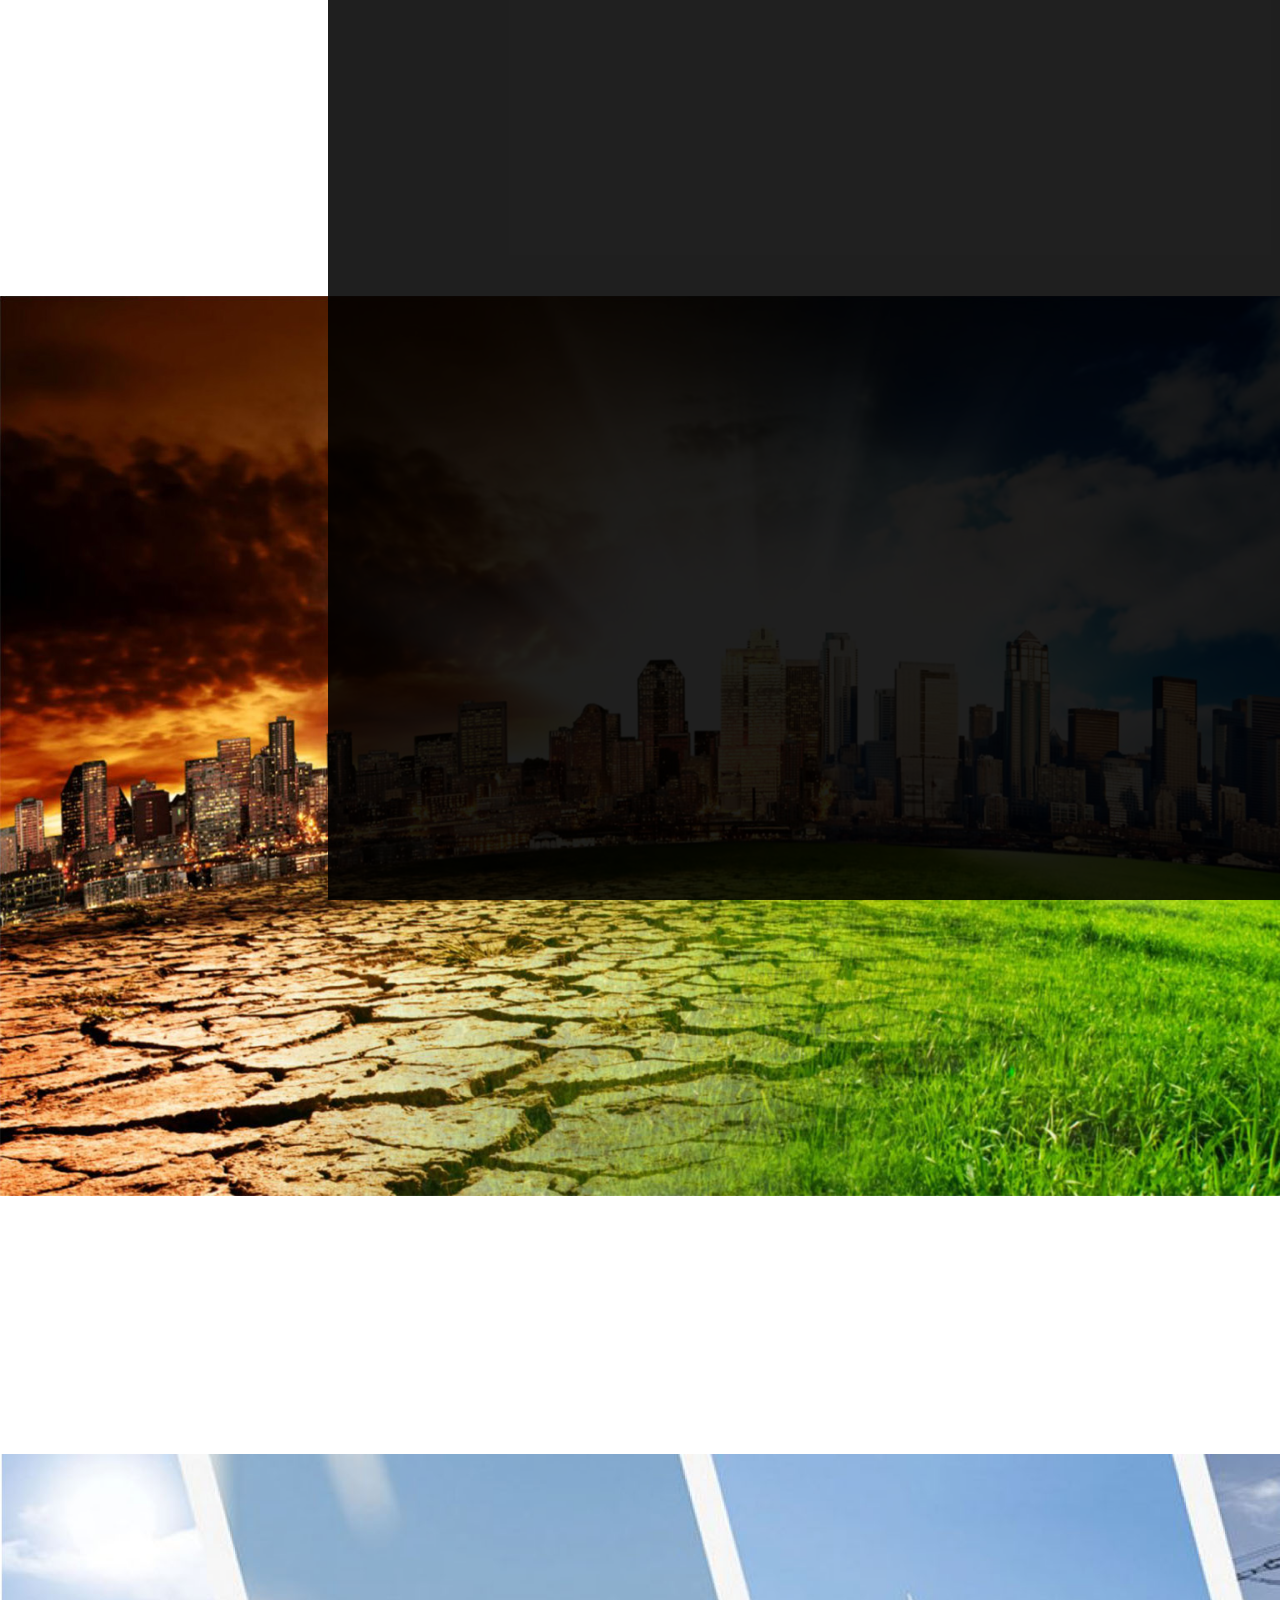
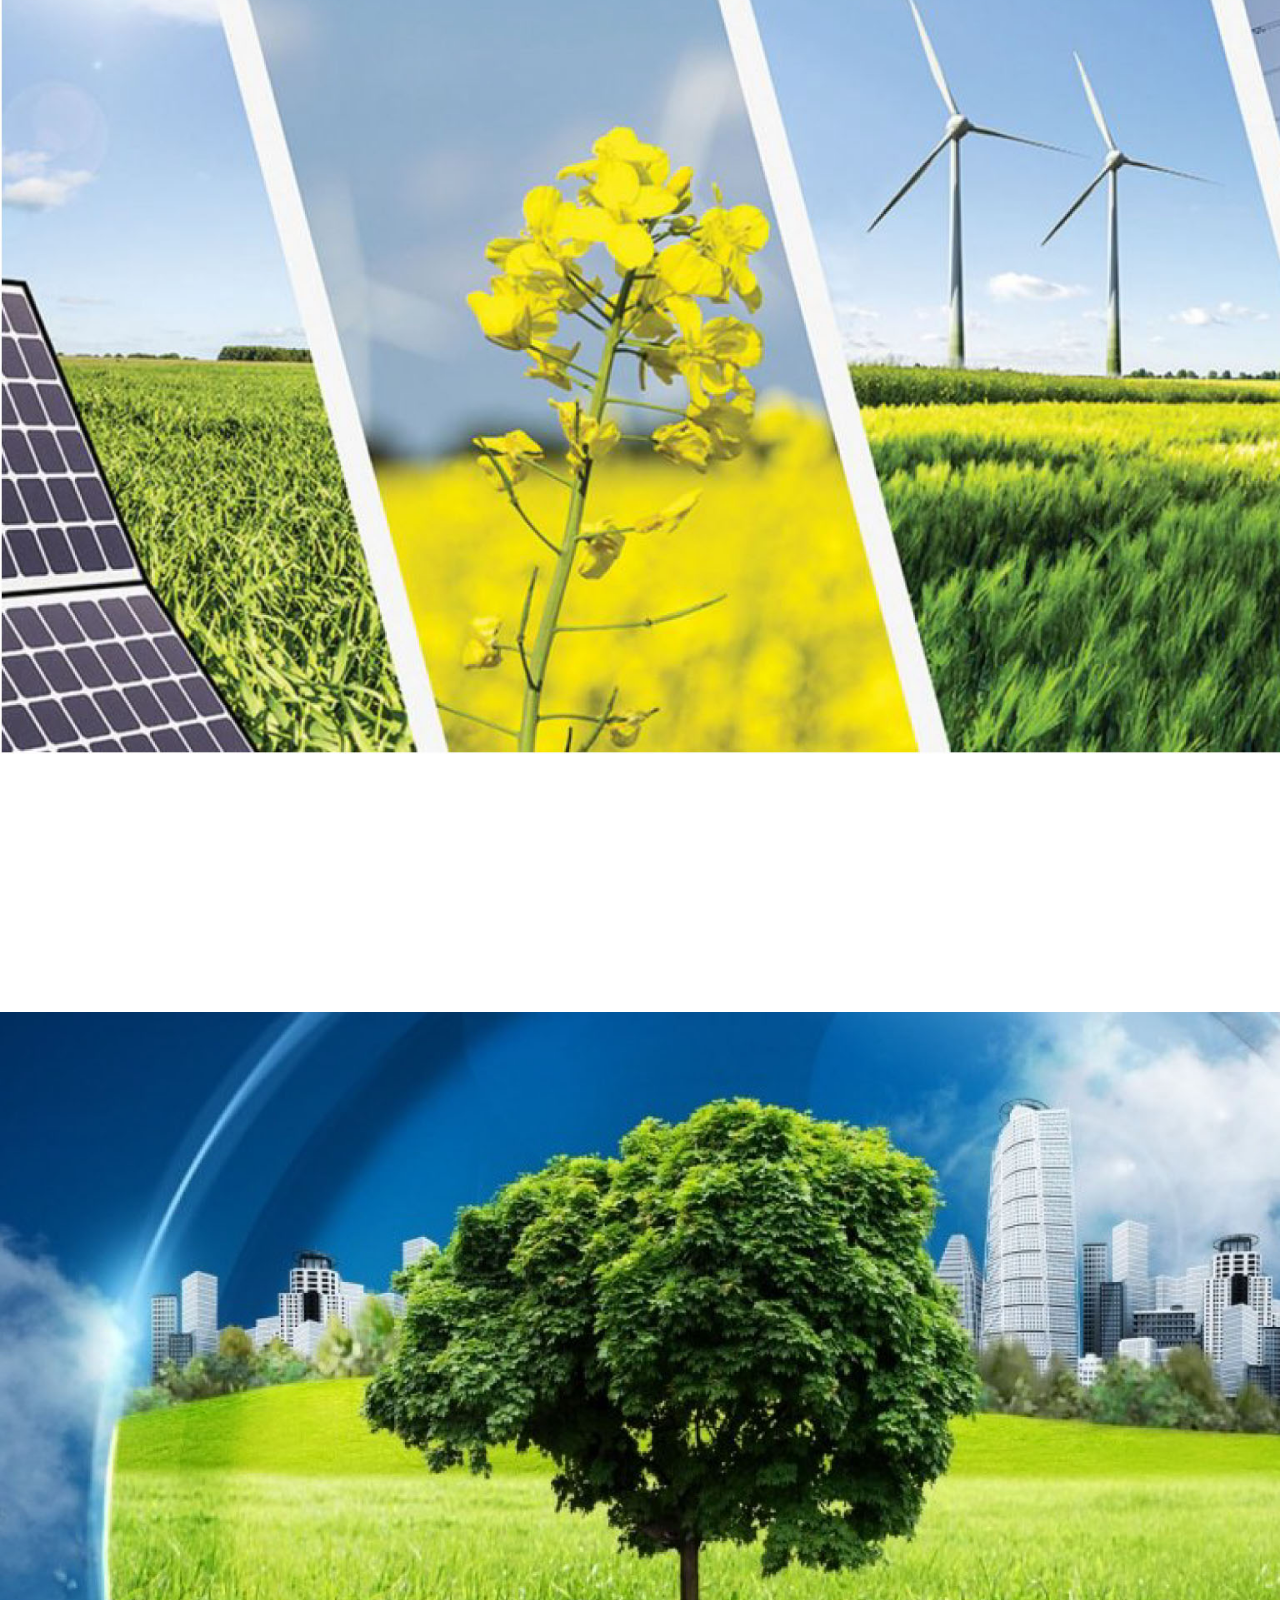
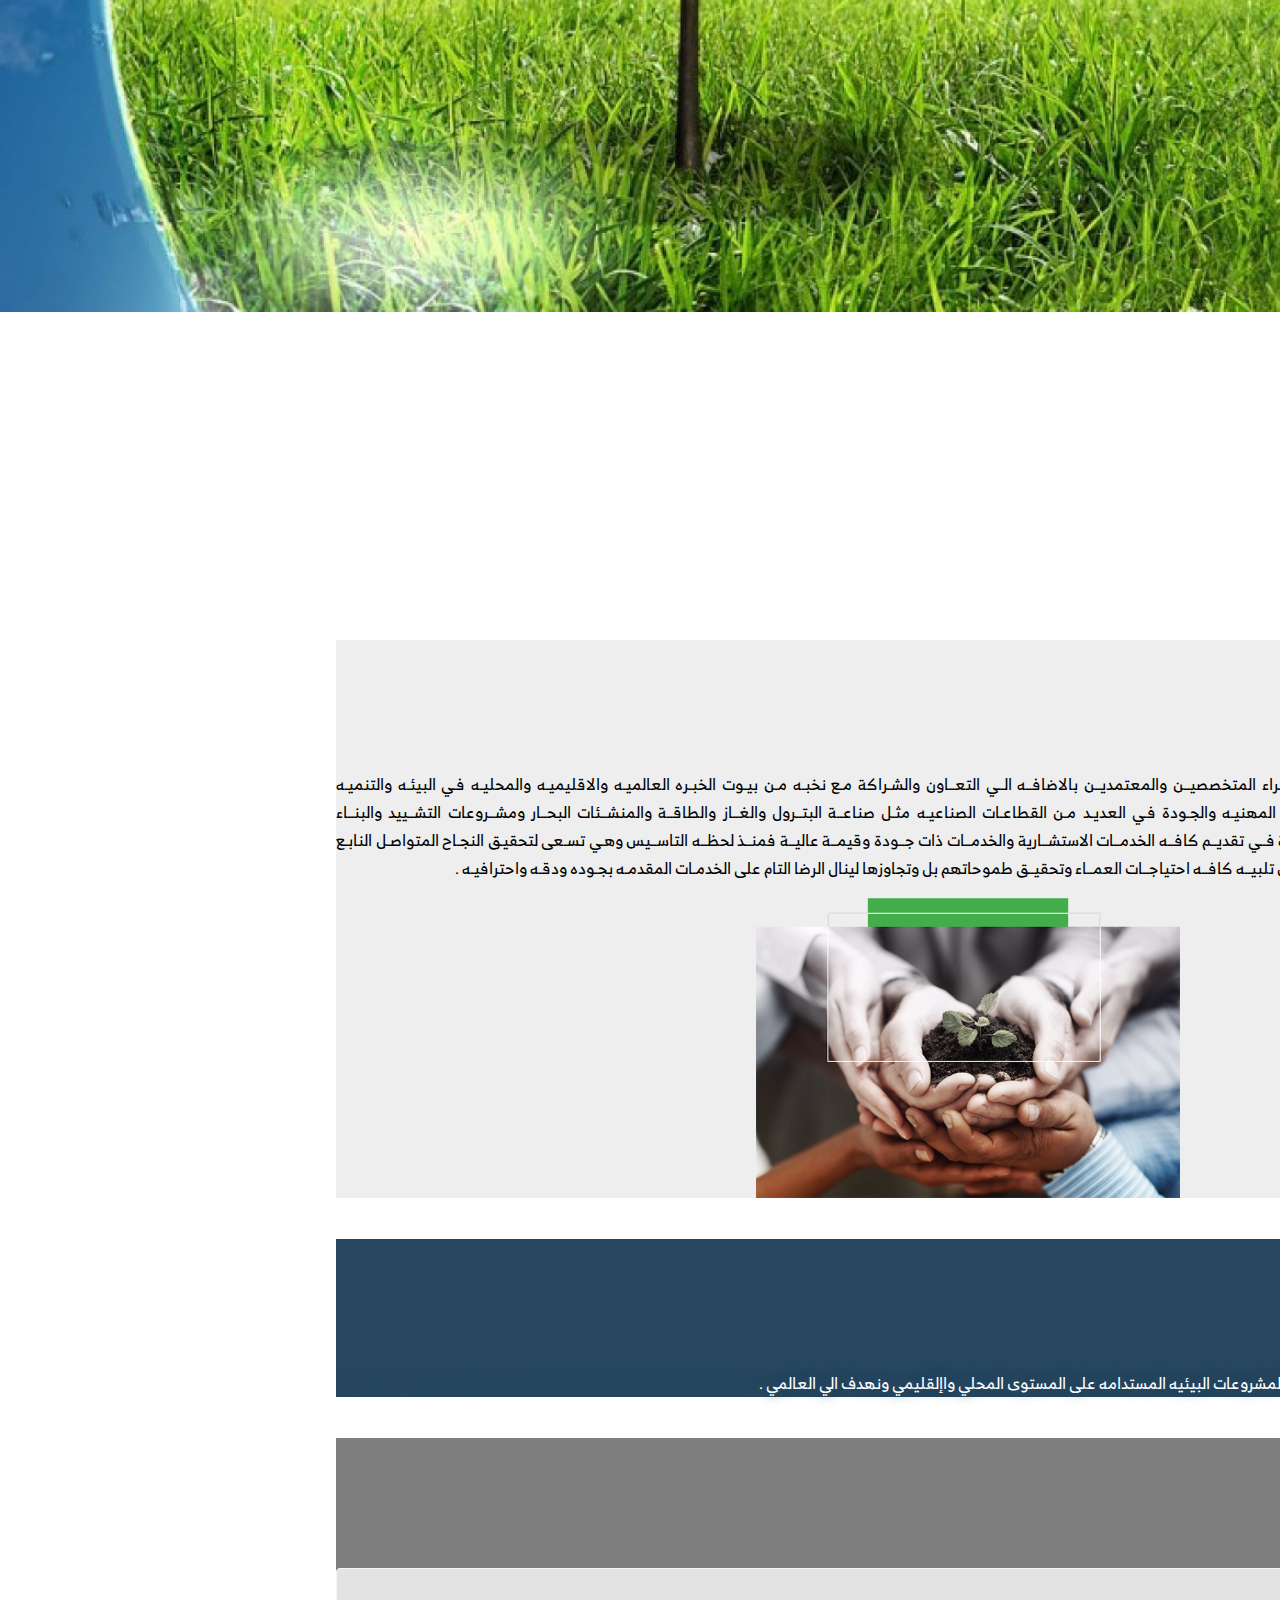
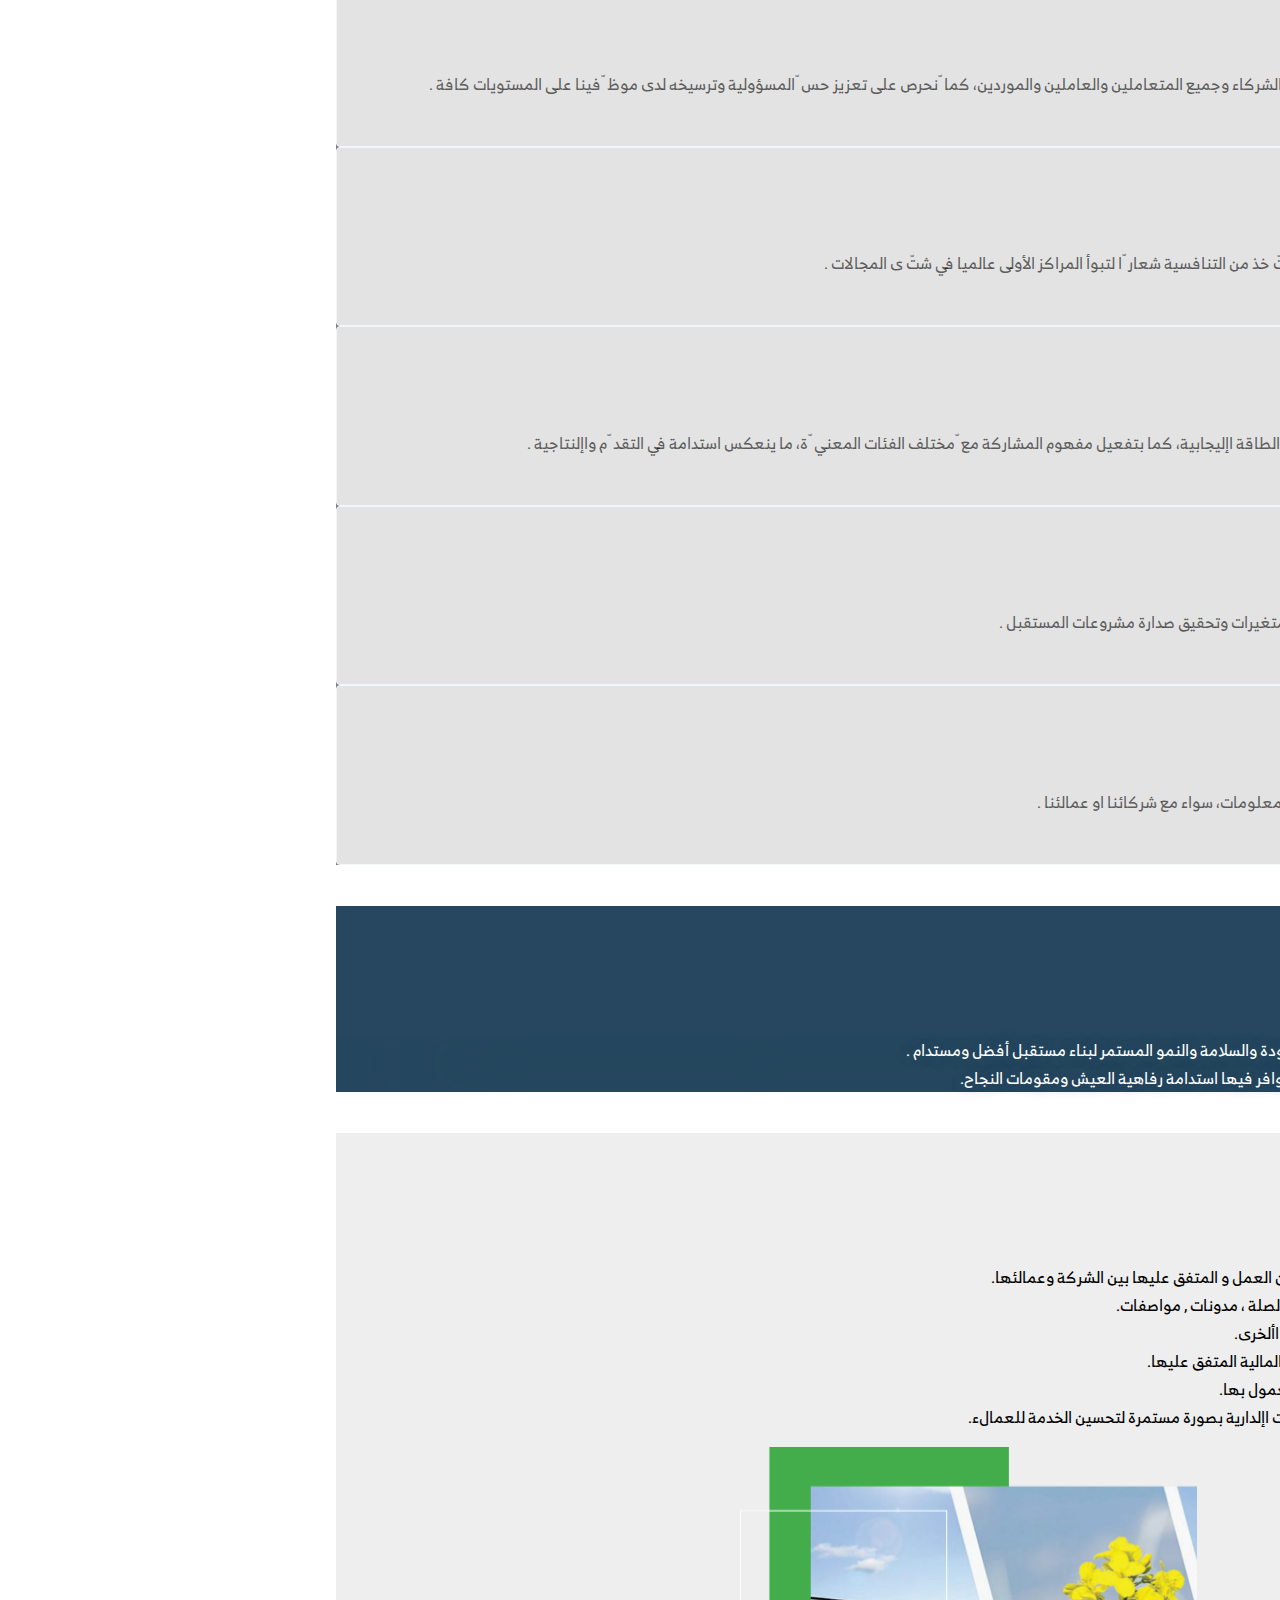
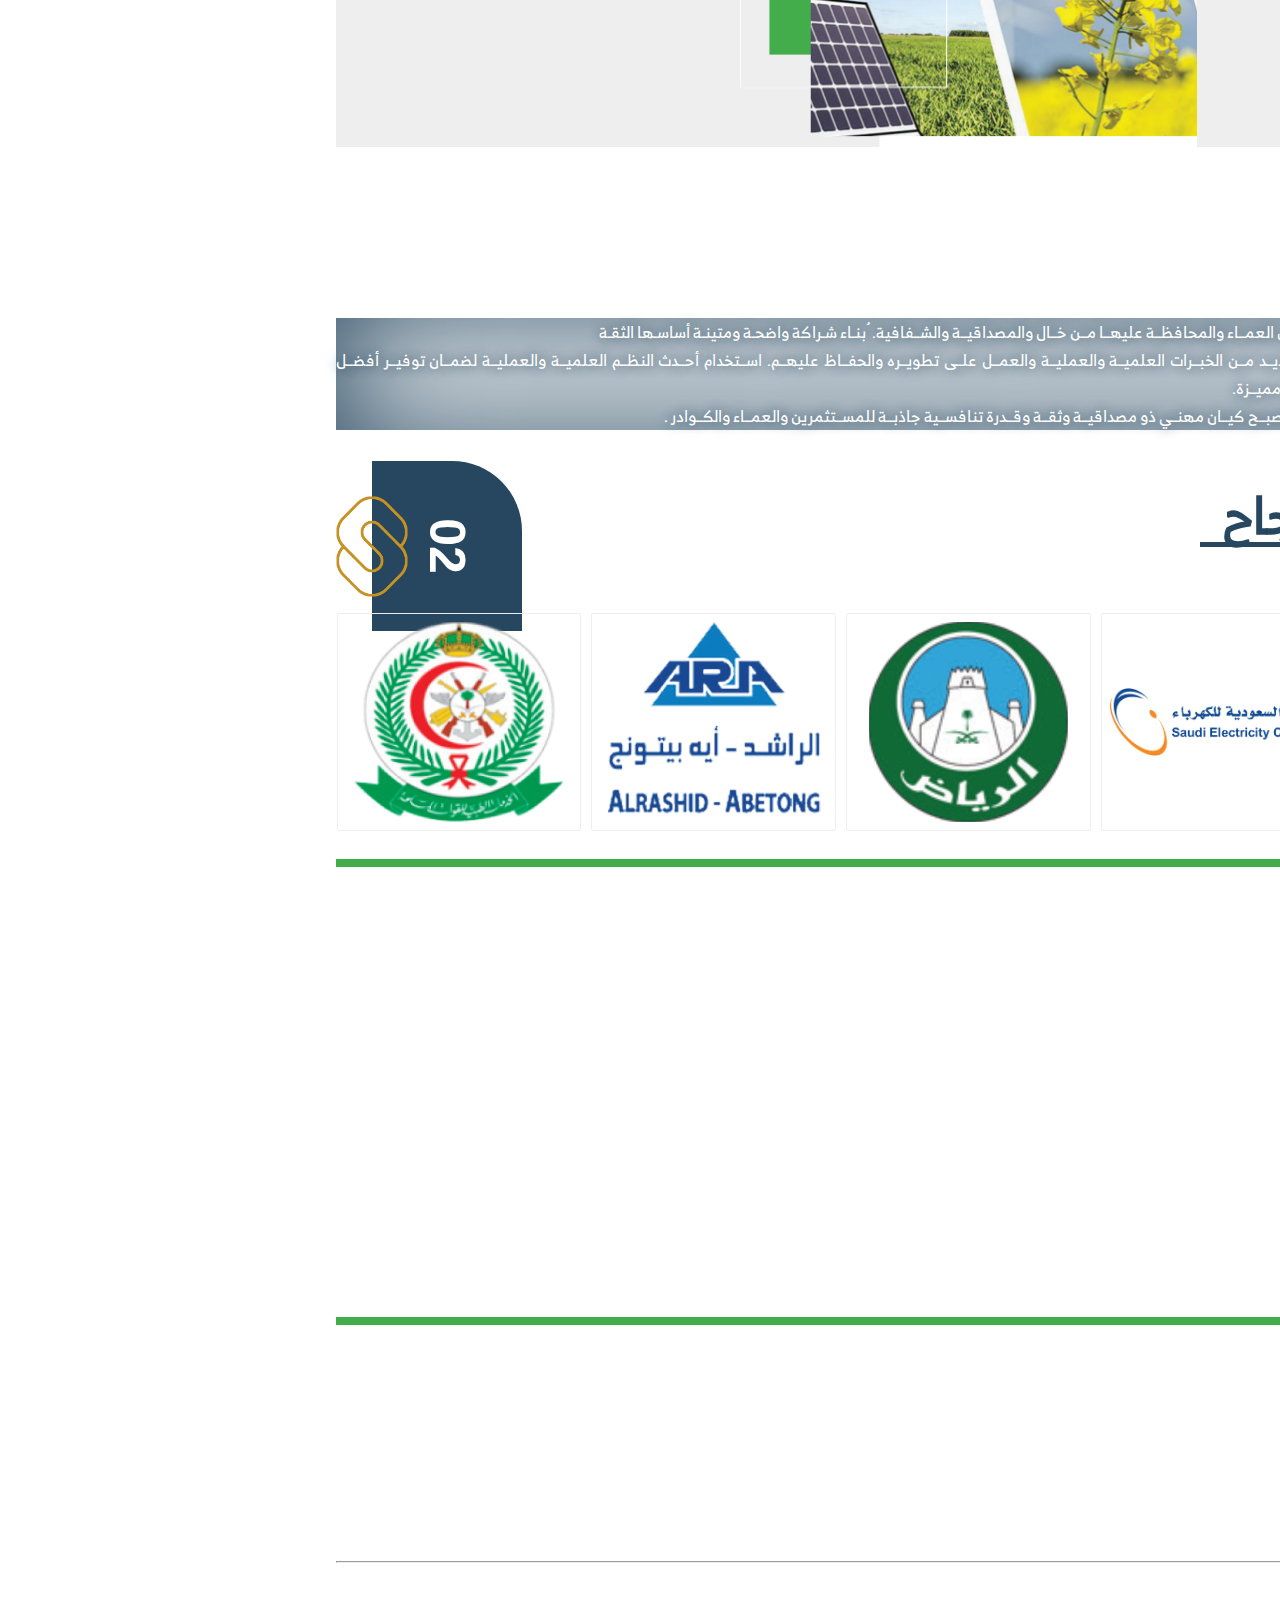
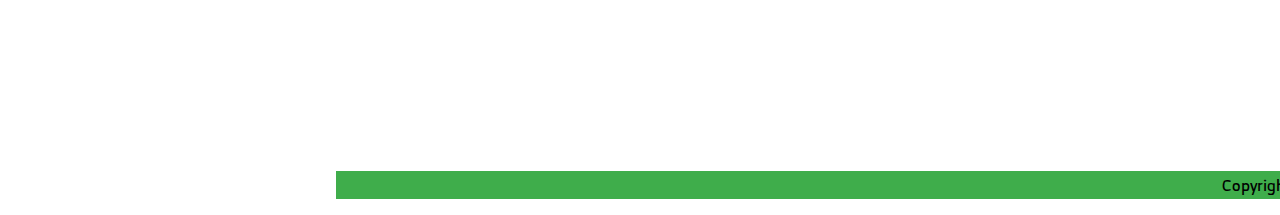
==== commit c281ae8c: "sA" ====
--- a/index.html
+++ b/index.html
@@ -54,7 +54,7 @@
           </div>-->
         </div>
       </div>
-    </nav> 
+    </nav>
   </header>
   <section>
     <div id="carouselExampleDark" class="carousel carousel-dark slide" data-bs-ride="carousel">
@@ -165,7 +165,8 @@
             الخدمـات المقدمـه بجـوده ودقـه واحترافيـه .
           </p>
         </div>
-        <div class="col-lg-6 pt-2 imgCol mt-4 mt-lg-0" style="background-image: url(assets/img/sec2.png);box-shadow: unset;min-height:300px ;background-size: contain;">
+        <div class="col-lg-6 pt-2 imgCol mt-4 mt-lg-0"
+          style="background-image: url(assets/img/sec2.png);box-shadow: unset;min-height:300px ;background-size: contain;">
 
         </div>
 
@@ -196,7 +197,9 @@
   </section>
 
 
-  <section class="py-5 bgFixed" style="background-image:url(assets/img/slider0.jpg) ;box-shadow: inset 0 0 20px 1920px #00000080;" id="ourPrinciples">
+  <section class="py-5 bgFixed"
+    style="background-image:url(assets/img/slider0.jpg) ;box-shadow: inset 0 0 20px 1920px #00000080;"
+    id="ourPrinciples">
     <div class="container my-4">
       <div class="row pb-5 mb-5">
         <h2 class="fw-bold header-section text-main">
@@ -289,85 +292,31 @@
       <div class="row row-cols-1 row-cols-lg-2 ">
         <div class="col-lg-6 pe-5">
           <ul>
-            <li class="card-text fs-5"> القيام بأعمال المشروع وفقا لالطرالمحددة من العمل و المتفق عليها بين الشركة وعمالئها.</li>
+            <li class="card-text fs-5"> القيام بأعمال المشروع وفقا لالطرالمحددة من العمل و المتفق عليها بين الشركة
+              وعمالئها.</li>
             <li class="card-text fs-5">ضمان تنفيذ العمل الفني وفقا للمعايير ذات الصلة ، مدونات , مواصفات.</li>
             <li class="card-text fs-5">التوجيه المهني الوثائق القانونية واالعتبارات األخرى.</li>
             <li class="card-text fs-5">اكمال العمل المطلوب في الوقت والميزانية المالية المتفق عليها.</li>
             <li class="card-text fs-5">تنفيذ األنشطة وفقا ألنظمة إدارة الجودة المعمول بها.</li>
-            <li class="card-text fs-5">مراجعة وتحديث المهارات التقنية والممارسات اإلدارية بصورة مستمرة لتحسين الخدمة للعمالء.</li>
+            <li class="card-text fs-5">مراجعة وتحديث المهارات التقنية والممارسات اإلدارية بصورة مستمرة لتحسين الخدمة
+              للعمالء.</li>
           </ul>
         </div>
-        <div class="col-lg-6 pt-2 imgCol mt-4 mt-lg-0" style="background-image: url(assets/img/sec1.png);box-shadow: unset;min-height:300px ;background-size: contain;">
-
-        </div>
-
-
-
-
-
-      </div>
-    </div>
-  </section>
+        <div class="col-lg-6 pt-2 imgCol mt-4 mt-lg-0"
+          style="background-image: url(assets/img/sec1.png);box-shadow: unset;min-height:300px ;background-size: contain;">
+
+        </div>
+
+
+
+
+
+      </div>
+    </div>
+  </section>
+
+
  
-
-
-  <!-- <section class="py-5 bg-white" id="whoAreWe">
-    <div class="container my-4">
-      <div class="row mb-5">
-        <h2 class="fw-bold header-section dir-rtl">
-          <span class="position-absolute" style="z-index: 1;">من نحن</span>
-          <br>
-          <span class="text-main">نبذة عنا</span>
-          <span class="spanHeaderNum">01
-            <img src="assets/img/pattern-main.png" class="spanHeaderNumImg" alt="">
-          </span>
-        </h2>
-      </div>
-      <div class="row  ">
-        <div class="col-lg-4 pt-2 imgCol" style="background-image: url(assets/img/Architects.jpg);">
-          <img src="assets/img/logoHead.png" style="max-height: 80px;" class="me-3 mb-5" alt="">
-          <div class="text-center text-white">
-            <span>بيان للخدمات البيئية</span>
-            <br>
-            <span>Bayan Environmental Services</span>
-          </div>
-        </div>
-        <div class="col-lg-8">
-          <p class="card-text fs-5">
-            مجموعــــة شــــركات متعــــددة
-            التخصصـــات تعمــل فـي مجال الدراســات
-            والاستشــارات اإلداريــة والبيئيــــة منــــذ
-            18 عـــام بالمملكـــة العربيـــة الســـعودية
-            وعــــدة دول حــــول العالــــم وتمتــاز
-            بمزيــج مــن الخبــرة فــي مختلــف مجــال
-            الاستشــارات مــا جعلهــا واحــدة مــن
-            المجموعــات الرائــدة فــي مجــال إدارة
-            المشـاريع وتقديـم الخدمـات الاستشـارية
-            التــي تعمــل علــى ابتــكار ومواكبــة
-            أحــدث التقنيــات والأنظمــة لتقديــم
-            خدماتهــا بأفضــل جــودة وأعلــى كفــاءة
-            ، فهــى شــريك مثالــي لبلــوغ الأهــداف
-          </p>
-          <p class="card-text fs-5">
-            ونجـاح المشـروعات. وتعمـل وابـك جـروب
-            علــى مواكبــة التطــورات فــي التقنيــات
-            الحديثــة المتعــارف عليهــا عالميــا والتــي
-            تضمــن تحقيــق رضــا عمالئهــا، إضافــة
-            الــى تضميــن متطلبــات مجــالات العمــل
-            العصريــة فــي منطقــة الشــرق الاوســط.
-            كمــا نهتــم باختيــار أفضــل العناصــر
-            والخبــرات فــي فريــق العمــل والــذي يعــد
-            الدعامــة الأساســية للمجموعــة، ونعمــل
-            علــى تطويرهــم المســتمر لضمــان مســتوى
-            الاحترافيــة والتواصــل الفعــال والفهــم
-            المتعمــق لتحديــات ســوق العمــل فــي
-            المنطقــة بفكــر عالمــي حديــث ومتطــور.
-          </p>
-        </div>
-      </div>
-    </div>
-  </section> -->
-
   <section class="py-5 bgFixed" style="background-image:url(assets/img/goals.jpeg) ;">
     <div class="container">
       <div class="row mb-5">
@@ -409,7 +358,7 @@
 
 
 
- 
+
   <section style="direction: initial ;">
     <div class="container py-5" style="max-width: 1400px;">
       <div class="row mb-5 pb-5">
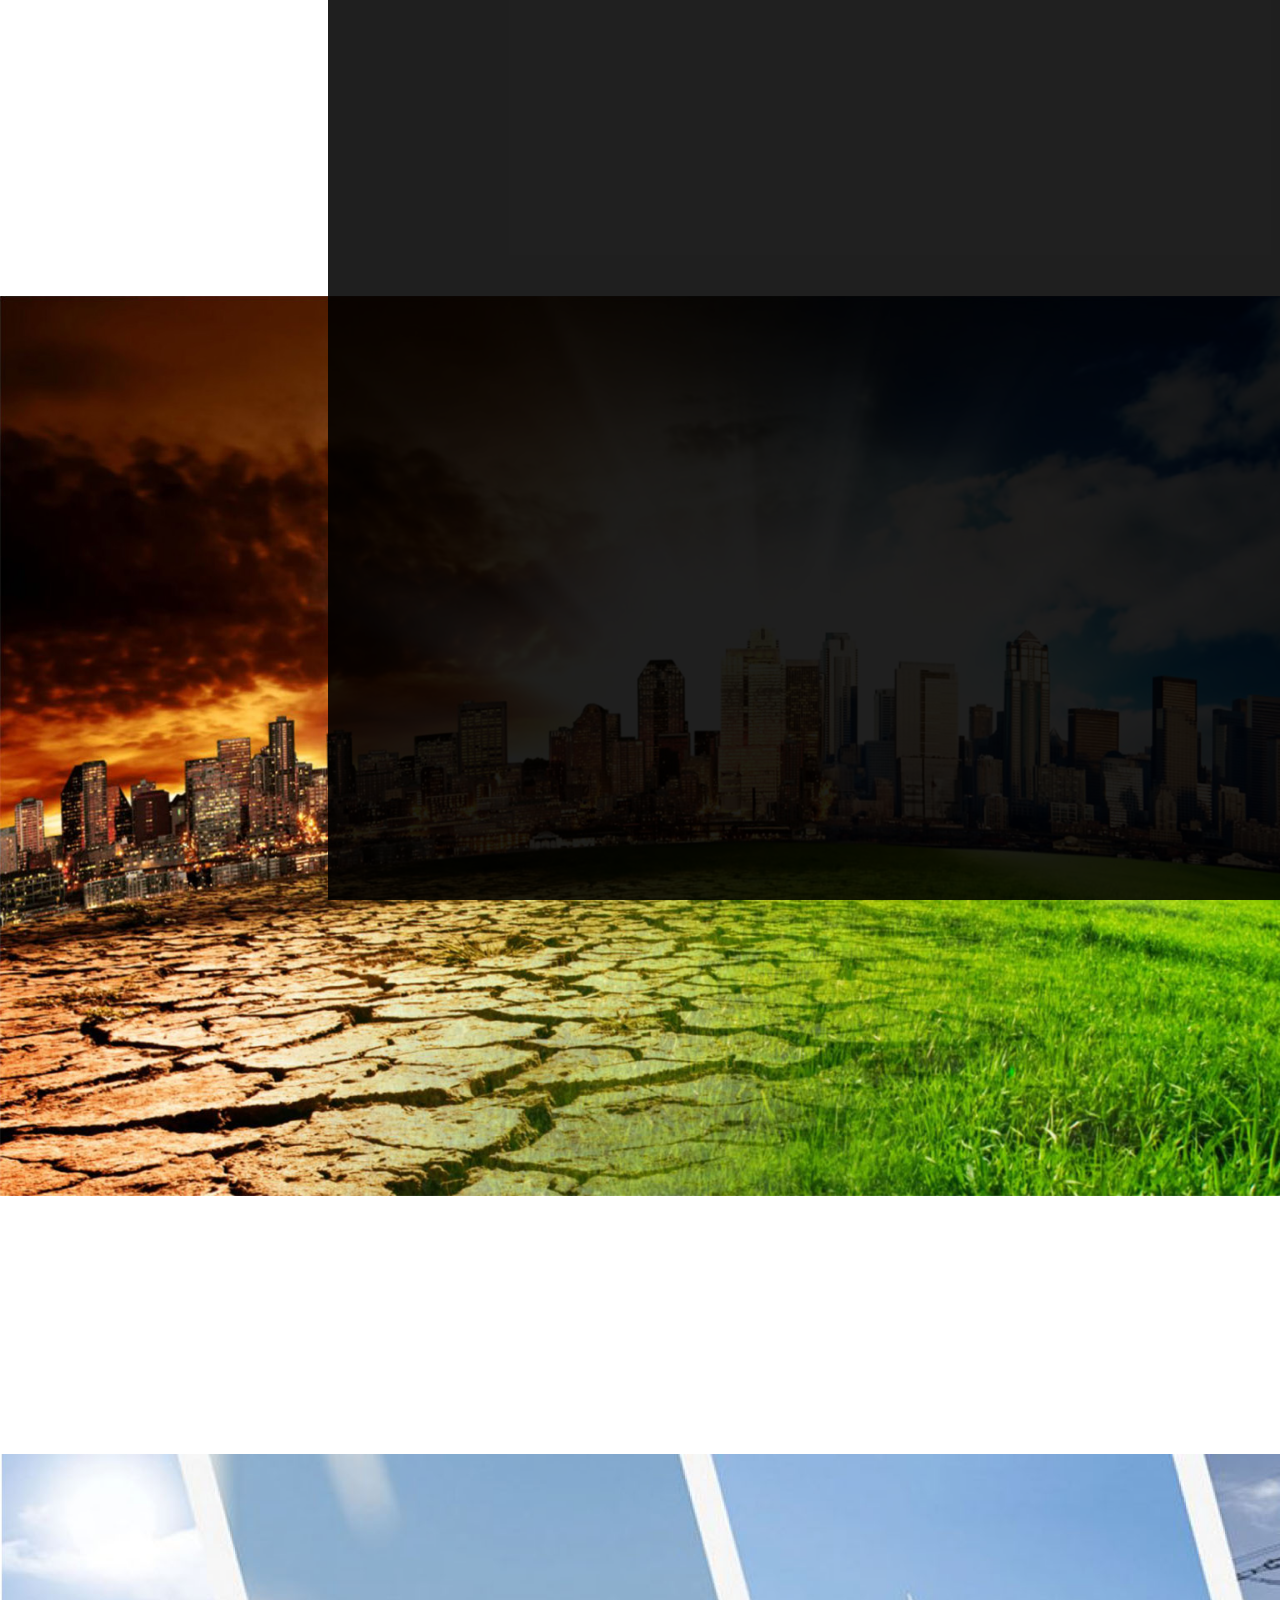
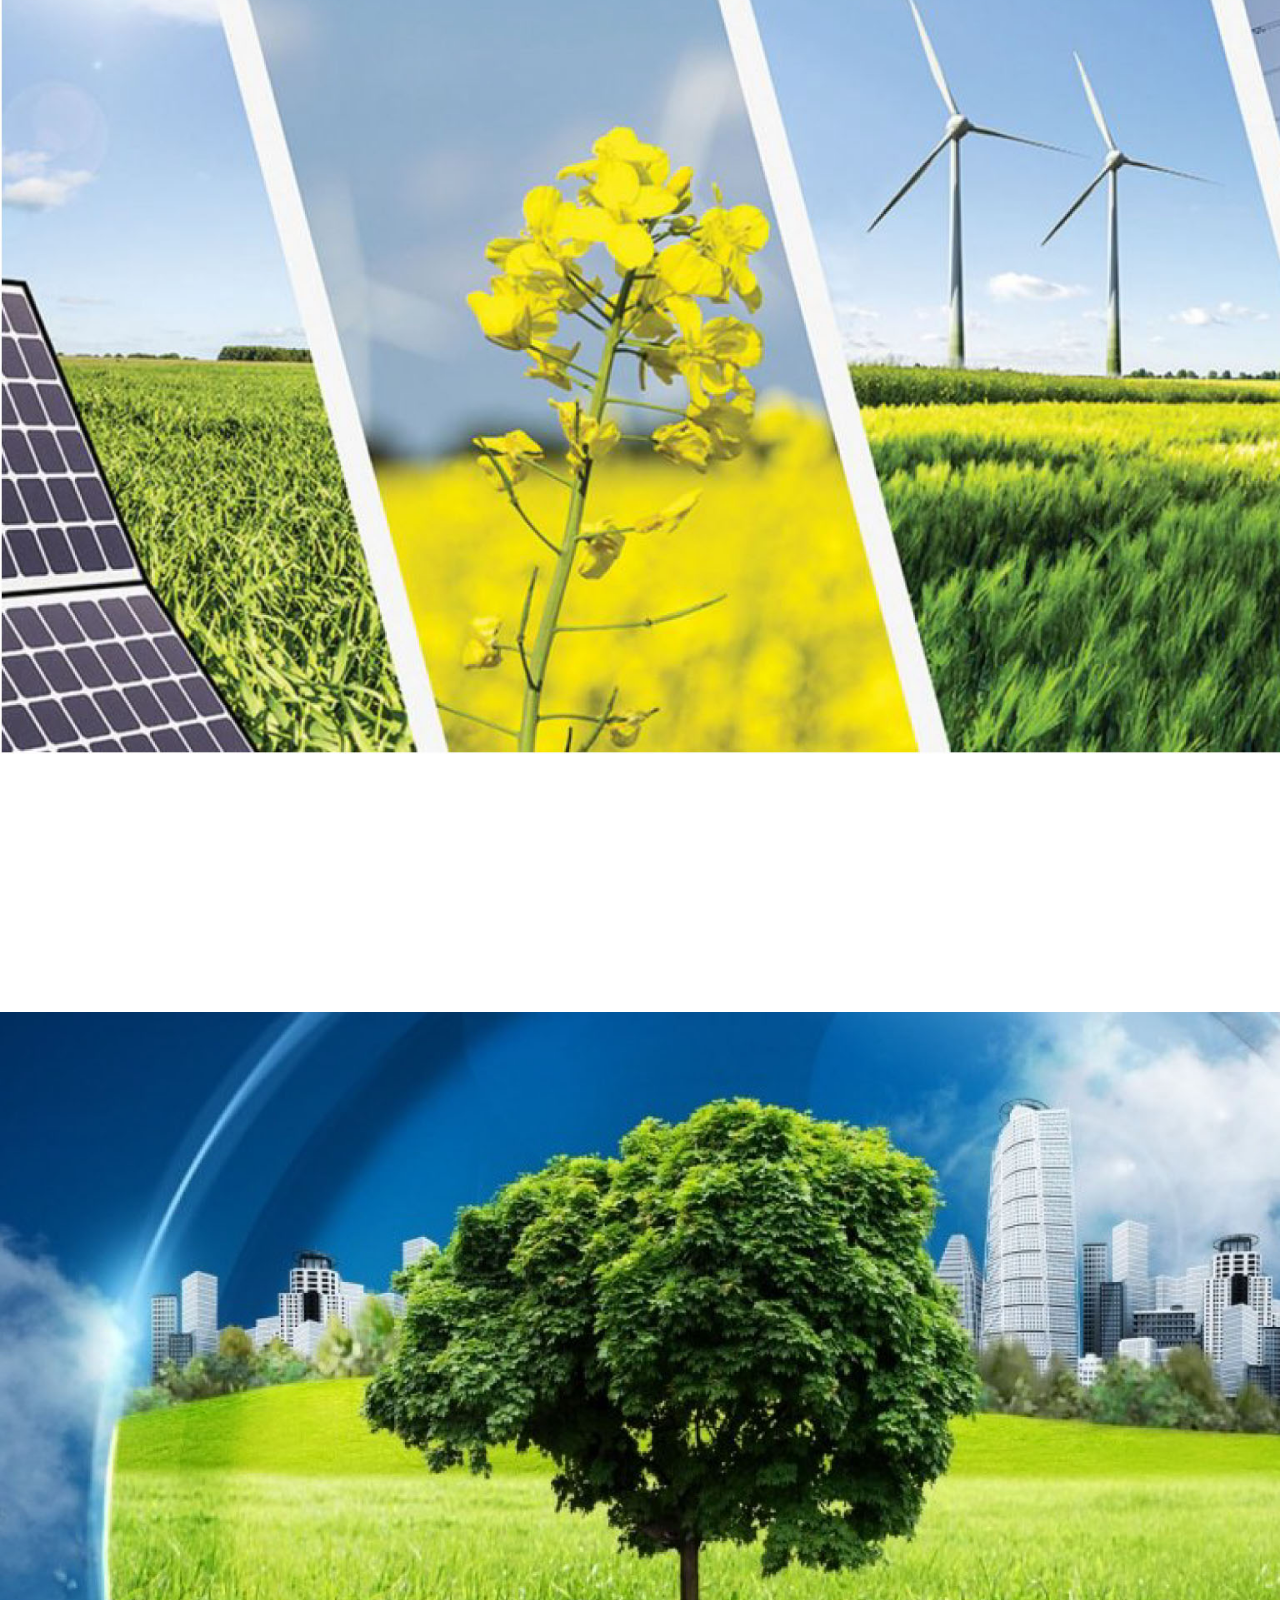
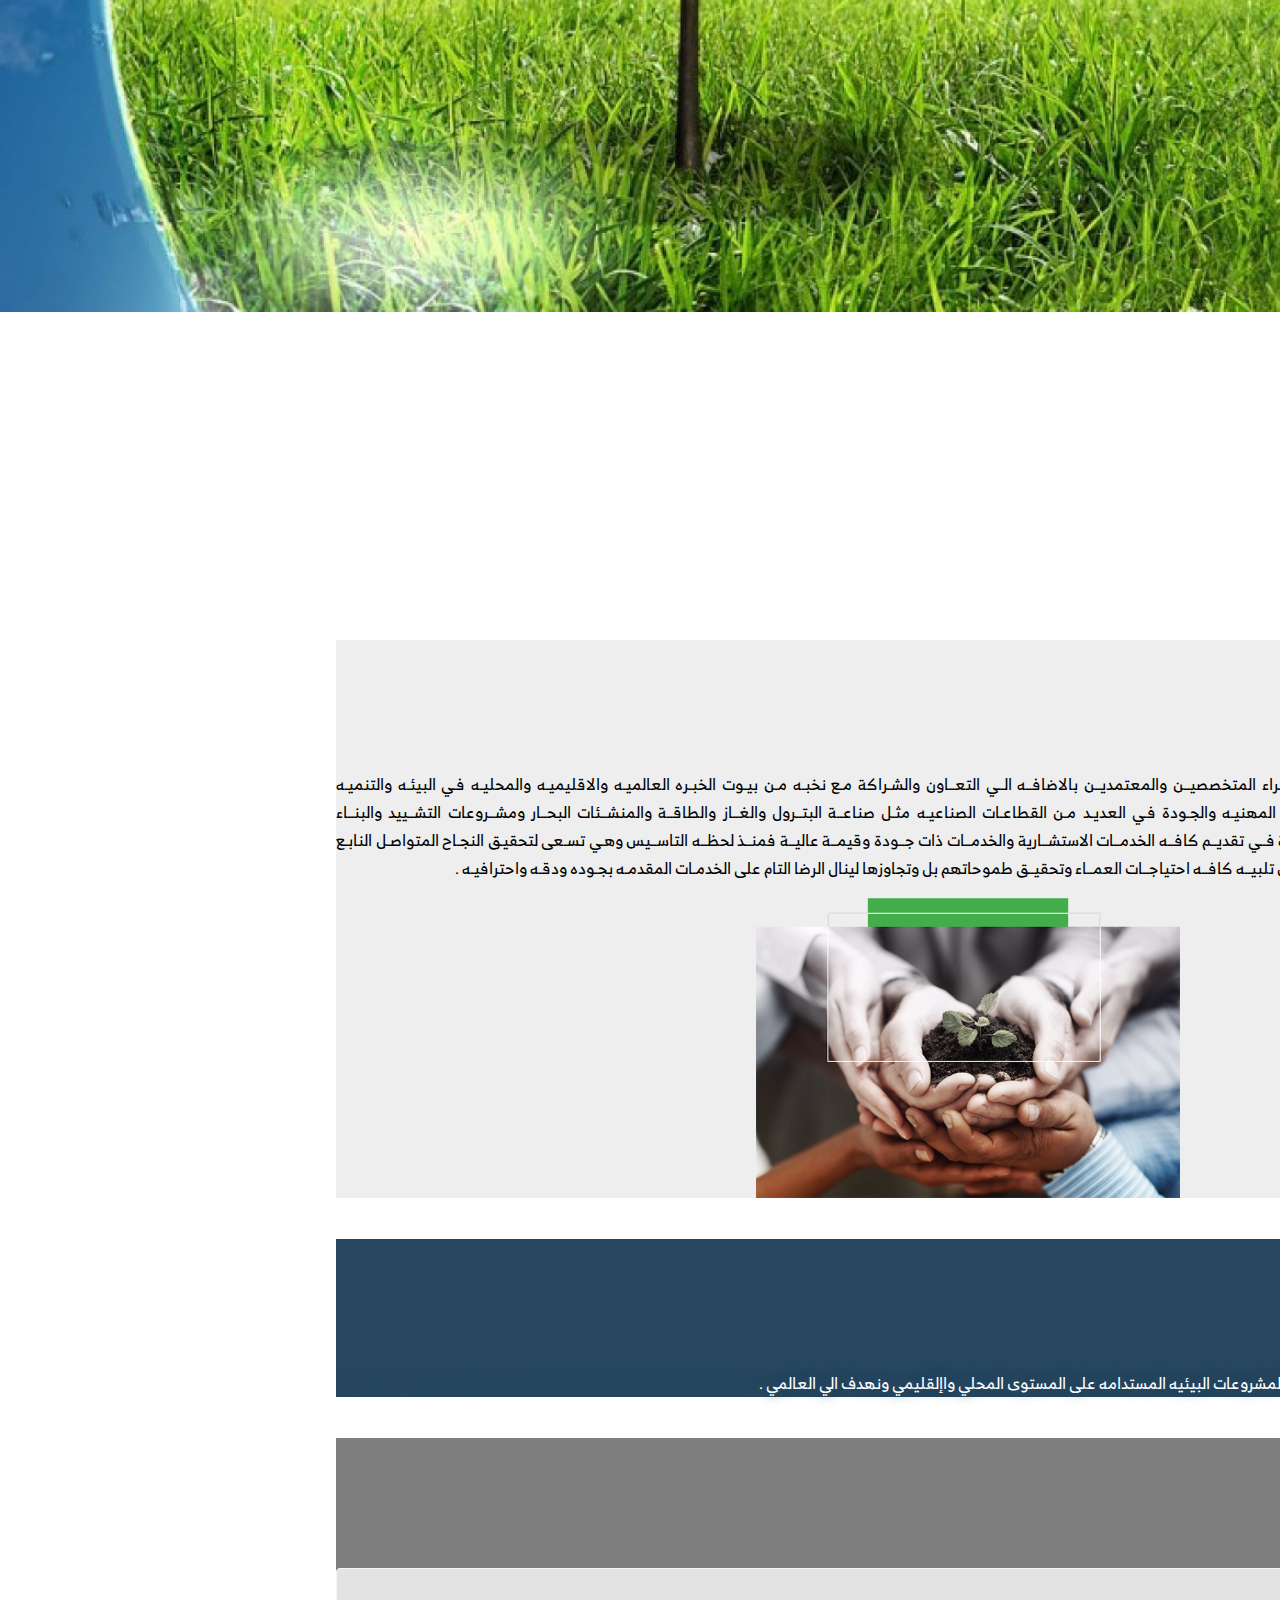
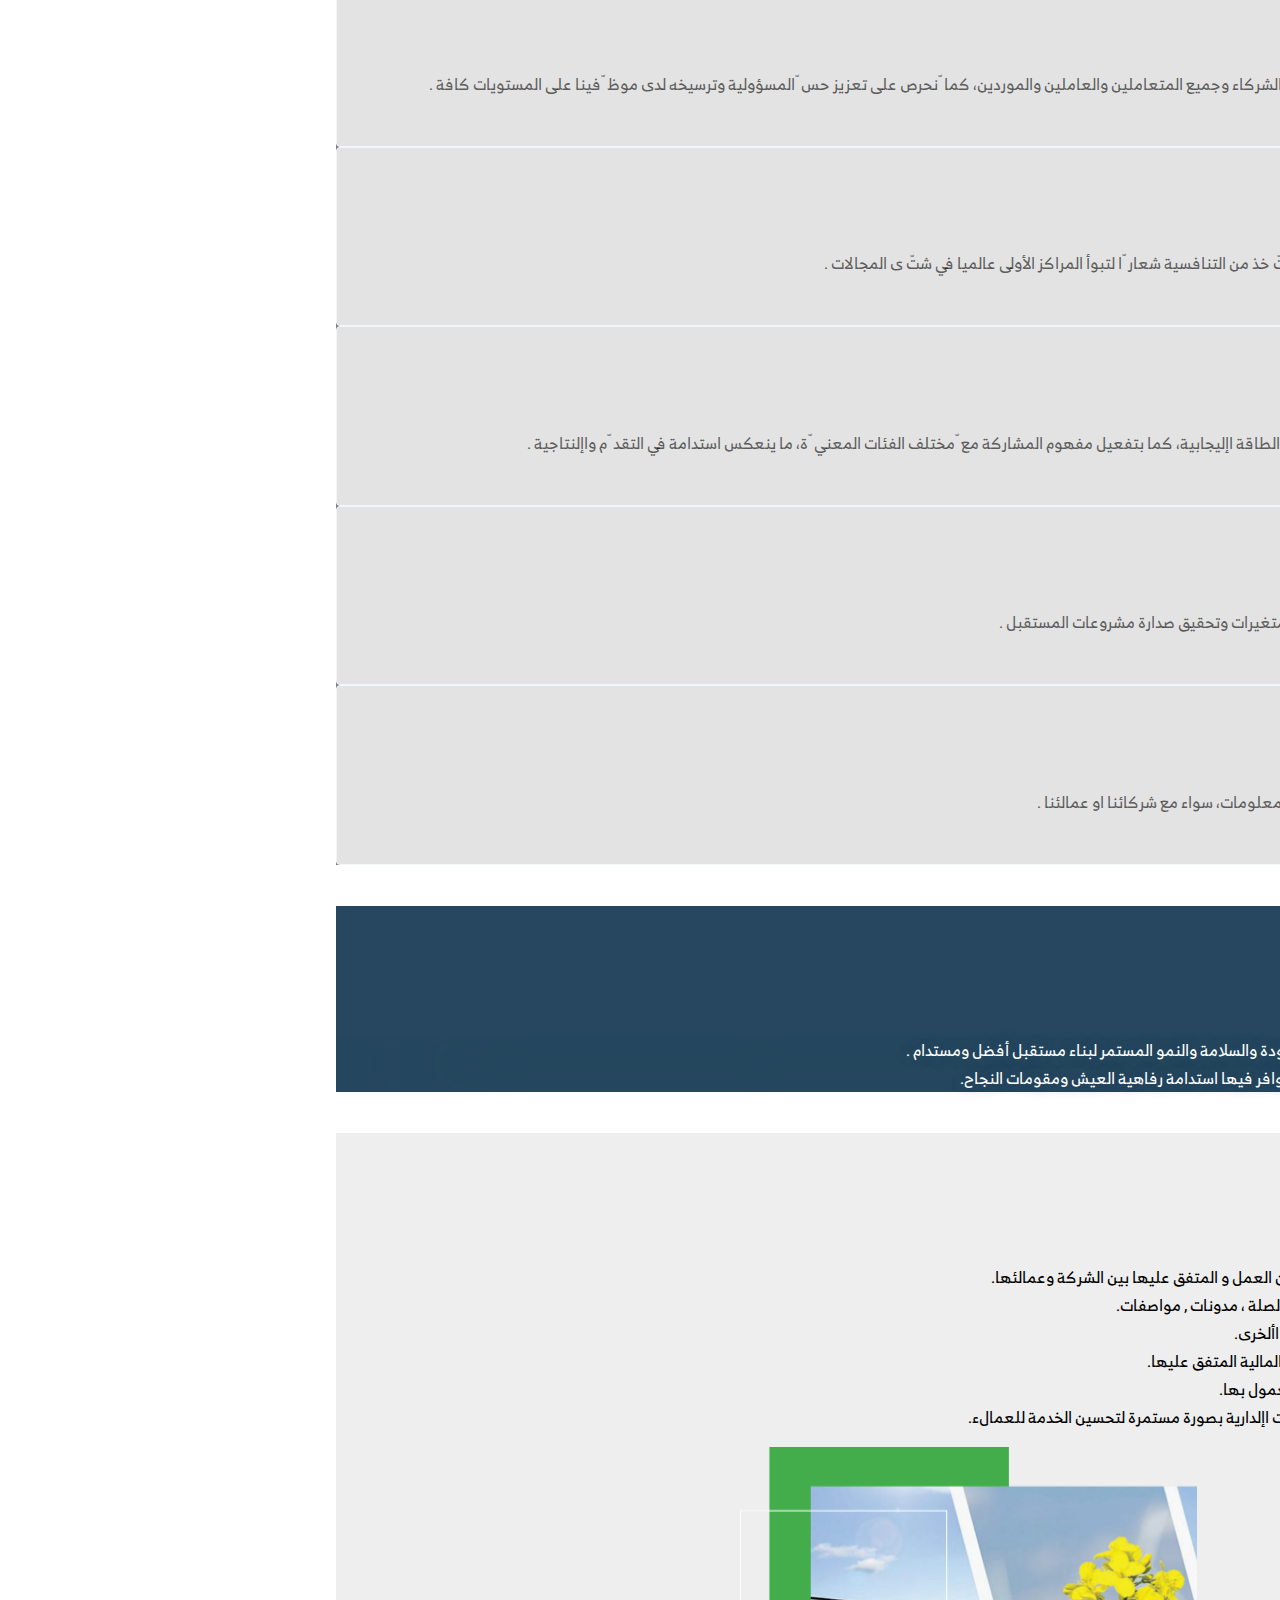
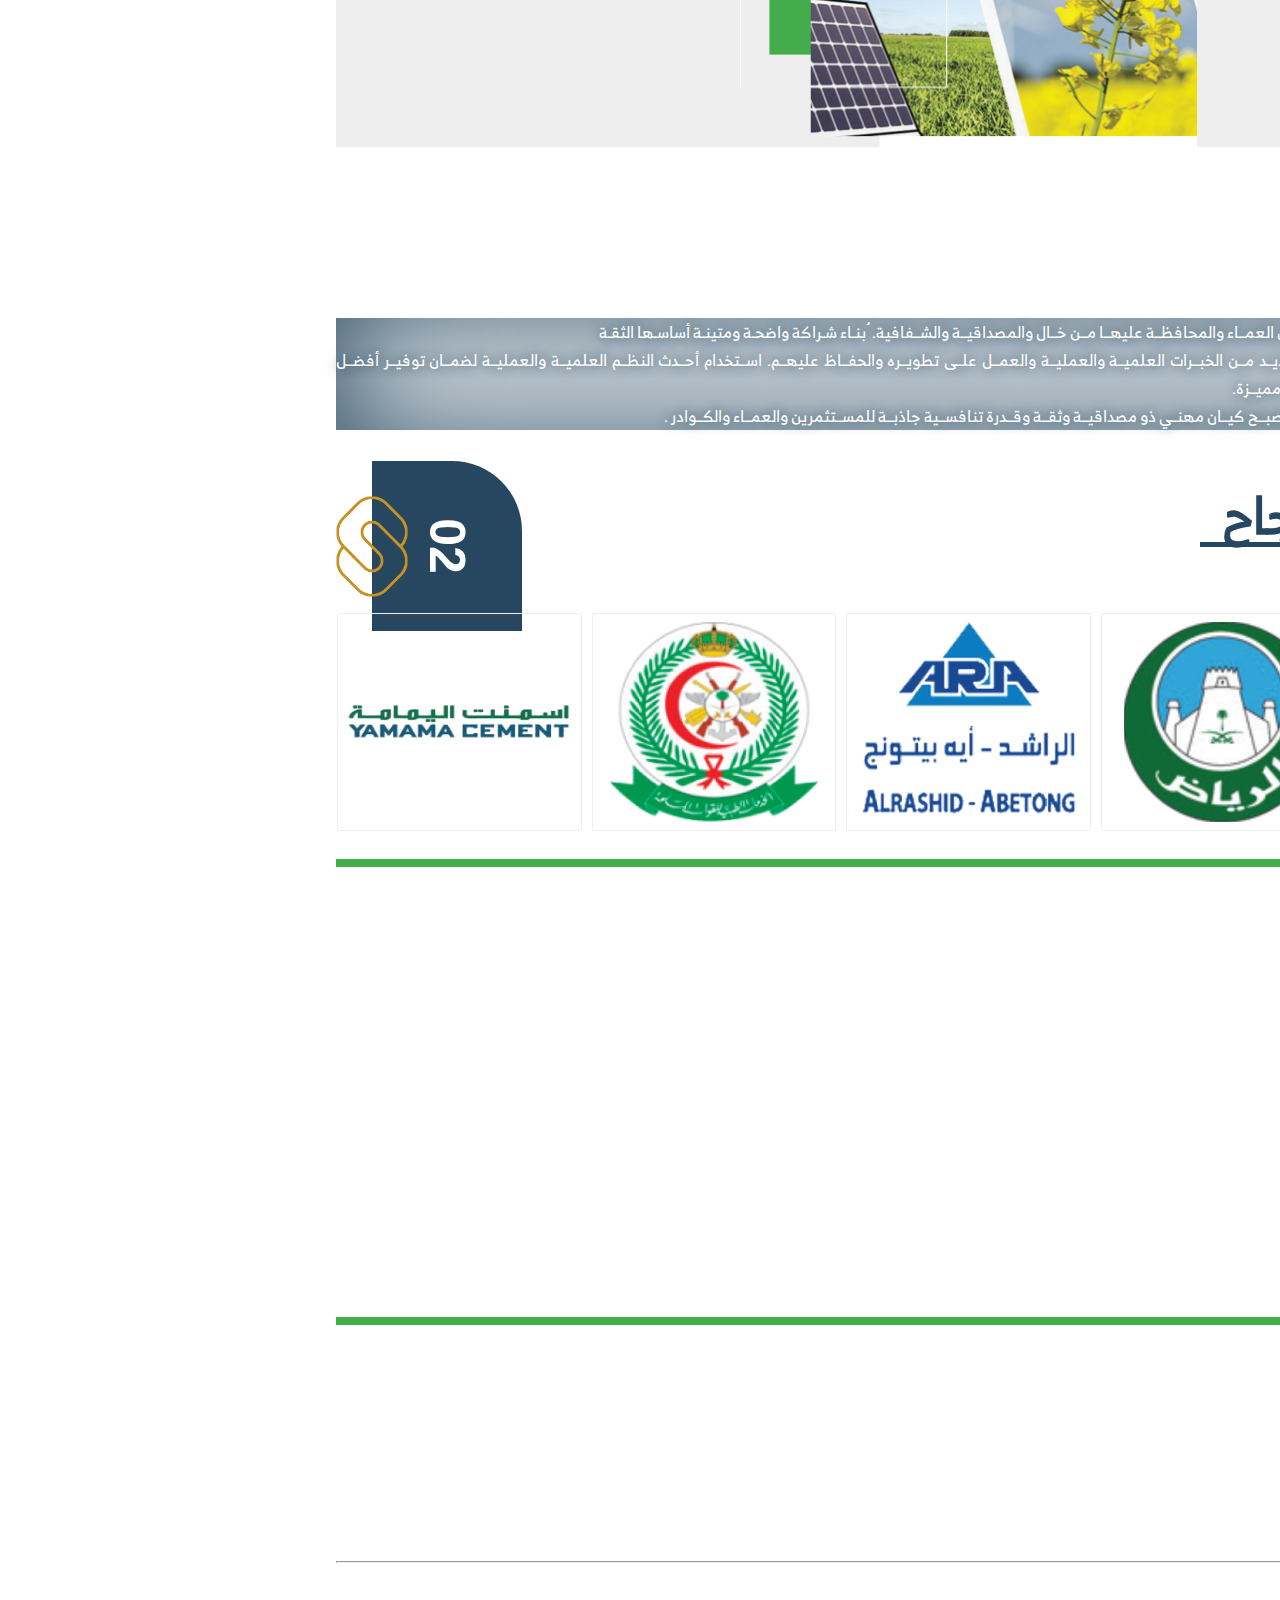
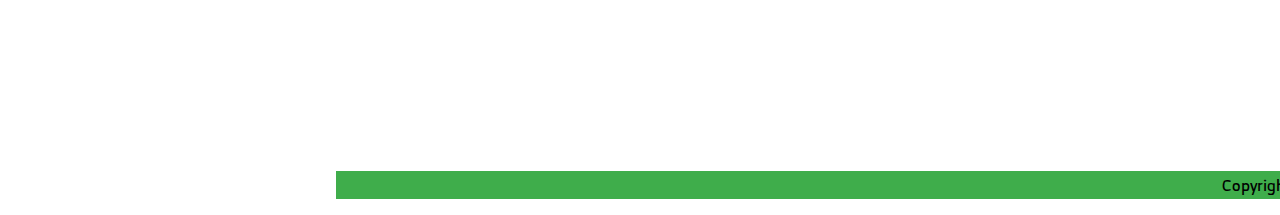
==== commit 4012c575: "S" ====
--- a/index.html
+++ b/index.html
@@ -11,10 +11,10 @@
   <link rel="stylesheet" href="assets/css/style.css">
 </head>
 
-<body>
-  <div class="loaderGif"></div>
-  <header>
-    <nav id="myNavbar" class="navbar navbar-expand-lg fixed-top bg-white bg-opacity-50 ">
+  <body>
+    <div class="loaderGif"></div>
+    <header>
+      <nav id="myNavbar" class="navbar navbar-expand-lg fixed-top bg-white bg-opacity-50 ">
       <div class="container-fluid">
         <a class="navbar-brand" style="display: contents;" href="index.html">
           <img src="assets/img/Logo.png" style="max-height: 80px;" class="me-3" alt="">
@@ -57,19 +57,19 @@
     </nav>
   </header>
   <section>
-    <div id="carouselExampleDark" class="carousel carousel-dark slide" data-bs-ride="carousel">
-      <div class="carousel-indicators">
-        <button type="button" data-bs-target="#carouselExampleDark" data-bs-slide-to="0" class="active"
-          aria-current="true" aria-label="Slide 1"></button>
-        <button type="button" data-bs-target="#carouselExampleDark" data-bs-slide-to="1" aria-label="Slide 2"></button>
-        <button type="button" data-bs-target="#carouselExampleDark" data-bs-slide-to="2" aria-label="Slide 3"></button>
-      </div>
-      <div class="carousel-inner">
-        <div class="carousel-item active" data-bs-interval="10000">
-          <img src="assets/img/slider0.jpg" class="d-inline-block w-100" style="max-height: 100vh;" alt="5..">
-          <div class="carousel-bg-eee"></div>
-          <div class="carousel-caption">
-            <h2 class="d-none d-md-block">بيان للخدمات البيئية </h2>
+      <div id="carouselExampleDark" class="carousel carousel-dark slide" data-bs-ride="carousel">
+        <div class="carousel-indicators">
+          <button type="button" data-bs-target="#carouselExampleDark" data-bs-slide-to="0" class="active"
+            aria-current="true" aria-label="Slide 1"></button>
+          <button type="button" data-bs-target="#carouselExampleDark" data-bs-slide-to="1" aria-label="Slide 2"></button>
+          <button type="button" data-bs-target="#carouselExampleDark" data-bs-slide-to="2" aria-label="Slide 3"></button>
+        </div>
+        <div class="carousel-inner">
+          <div class="carousel-item active" data-bs-interval="10000">
+            <img src="assets/img/slider0.jpg" class="d-inline-block w-100" style="max-height: 100vh;" alt="5..">
+            <div class="carousel-bg-eee"></div>
+            <div class="carousel-caption">
+              <h2 class="d-none d-md-block">بيان للخدمات البيئية </h2>
             <p class="d-none d-lg-block">
               مجموعــــة شــــركات متعــــددة
               التخصصـــات تعمــل فـي مجال الدراســات
@@ -77,12 +77,12 @@
               18 عـــام بالمملكـــة العربيـــة الســـعودية
               وعــــدة دول حــــول العالــــم وتمتــاز
               بمزيــج مــن الخبــرة فــي مختلــف مجــال
-              الاستشــارات مــا جعلهــا واحــدة مــن
-              المجموعــات الرائــدة فــي مجــال إدارة
-              المشـاريع وتقديـم الخدمـات الاستشـارية
-              التــي تعمــل علــى ابتــكار ومواكبــة
-              أحــدث التقنيــات والأنظمــة لتقديــم
-              خدماتهــا بأفضــل جــودة وأعلــى كفــاءة
+                الاستشــارات مــا جعلهــا واحــدة مــن
+                المجموعــات الرائــدة فــي مجــال إدارة
+                المشـاريع وتقديـم الخدمـات الاستشـارية
+                التــي تعمــل علــى ابتــكار ومواكبــة
+                أحــدث التقنيــات والأنظمــة لتقديــم
+                خدماتهــا بأفضــل جــودة وأعلــى كفــاءة
             </p>
           </div>
         </div>
@@ -106,11 +106,11 @@
               خدماتهــا بأفضــل جــودة وأعلــى كفــاءة
             </p>
           </div>
-        </div>
-        <div class="carousel-item">
-          <img src="assets/img/slider2.jpg" class="d-inline-block w-100" style="max-height: 100vh;" alt="5..">
-          <div class="carousel-bg-eee"></div>
-          <div class="carousel-caption">
+            </div>
+            <div class="carousel-item">
+              <img src="assets/img/slider2.jpg" class="d-inline-block w-100" style="max-height: 100vh;" alt="5..">
+              <div class="carousel-bg-eee"></div>
+              <div class="carousel-caption">
             <h2 class="d-none d-md-block">بيان للخدمات البيئية </h2>
             <p class="d-none d-lg-block">
               مجموعــــة شــــركات متعــــددة
--- a/assets/css/style.css
+++ b/assets/css/style.css
@@ -9,15 +9,15 @@
   width: 14px;
 }
 ::-webkit-scrollbar-track {
-  box-shadow: inset 0 0 5px grey;
-}
-::-webkit-scrollbar-thumb {
-  background: var(--main-color);
-  border-radius: 10px;
-  border: 1px solid white;
-}
-::-webkit-scrollbar-thumb:hover {
-  background: var(--main-color);
+    box-shadow: inset 0 0 5px grey;
+  }
+  ::-webkit-scrollbar-thumb {
+    background: var(--main-color);
+    border-radius: 10px;
+    border: 1px solid white;
+  }
+  ::-webkit-scrollbar-thumb:hover {
+    background: var(--main-color);
 }
 :root {
   --main-color: #43ad4b;
@@ -62,16 +62,16 @@
 }
 .bg-eee {
   background-color: #eee;
-}
-.dropdown-menu[data-bs-popper] {
-  background-color: #eee;
-  border: 0 !important;
-  border-radius: 0 !important;
-  margin-top: -1px;
-  left: 0;
-  right: 0;
-  display: flex;
-  justify-content: center;
+  }
+  .dropdown-menu[data-bs-popper] {
+    background-color: #eee;
+    border: 0 !important;
+    border-radius: 0 !important;
+    margin-top: -1px;
+    left: 0;
+    right: 0;
+    display: flex;
+    justify-content: center;
 }
 .cardBg {
   background-position: center center;
@@ -82,16 +82,16 @@
   align-items: center;
 }
 .cardBgContent {
-  border-top: 7px solid red;
-  margin-right: 15%;
-  margin-left: 15%;
-  margin-top: 10%;
-  margin-bottom: 10%;
-  background-color: aliceblue;
-  padding: 16px;
-}
-.carousel-caption {
-  bottom: 15%;
+    border-top: 7px solid red;
+    margin-right: 15%;
+    margin-left: 15%;
+    margin-top: 10%;
+    margin-bottom: 10%;
+    background-color: aliceblue;
+    padding: 16px;
+  }
+  .carousel-caption {
+    bottom: 15%;
 }
 .carousel-caption p {
   color: white;
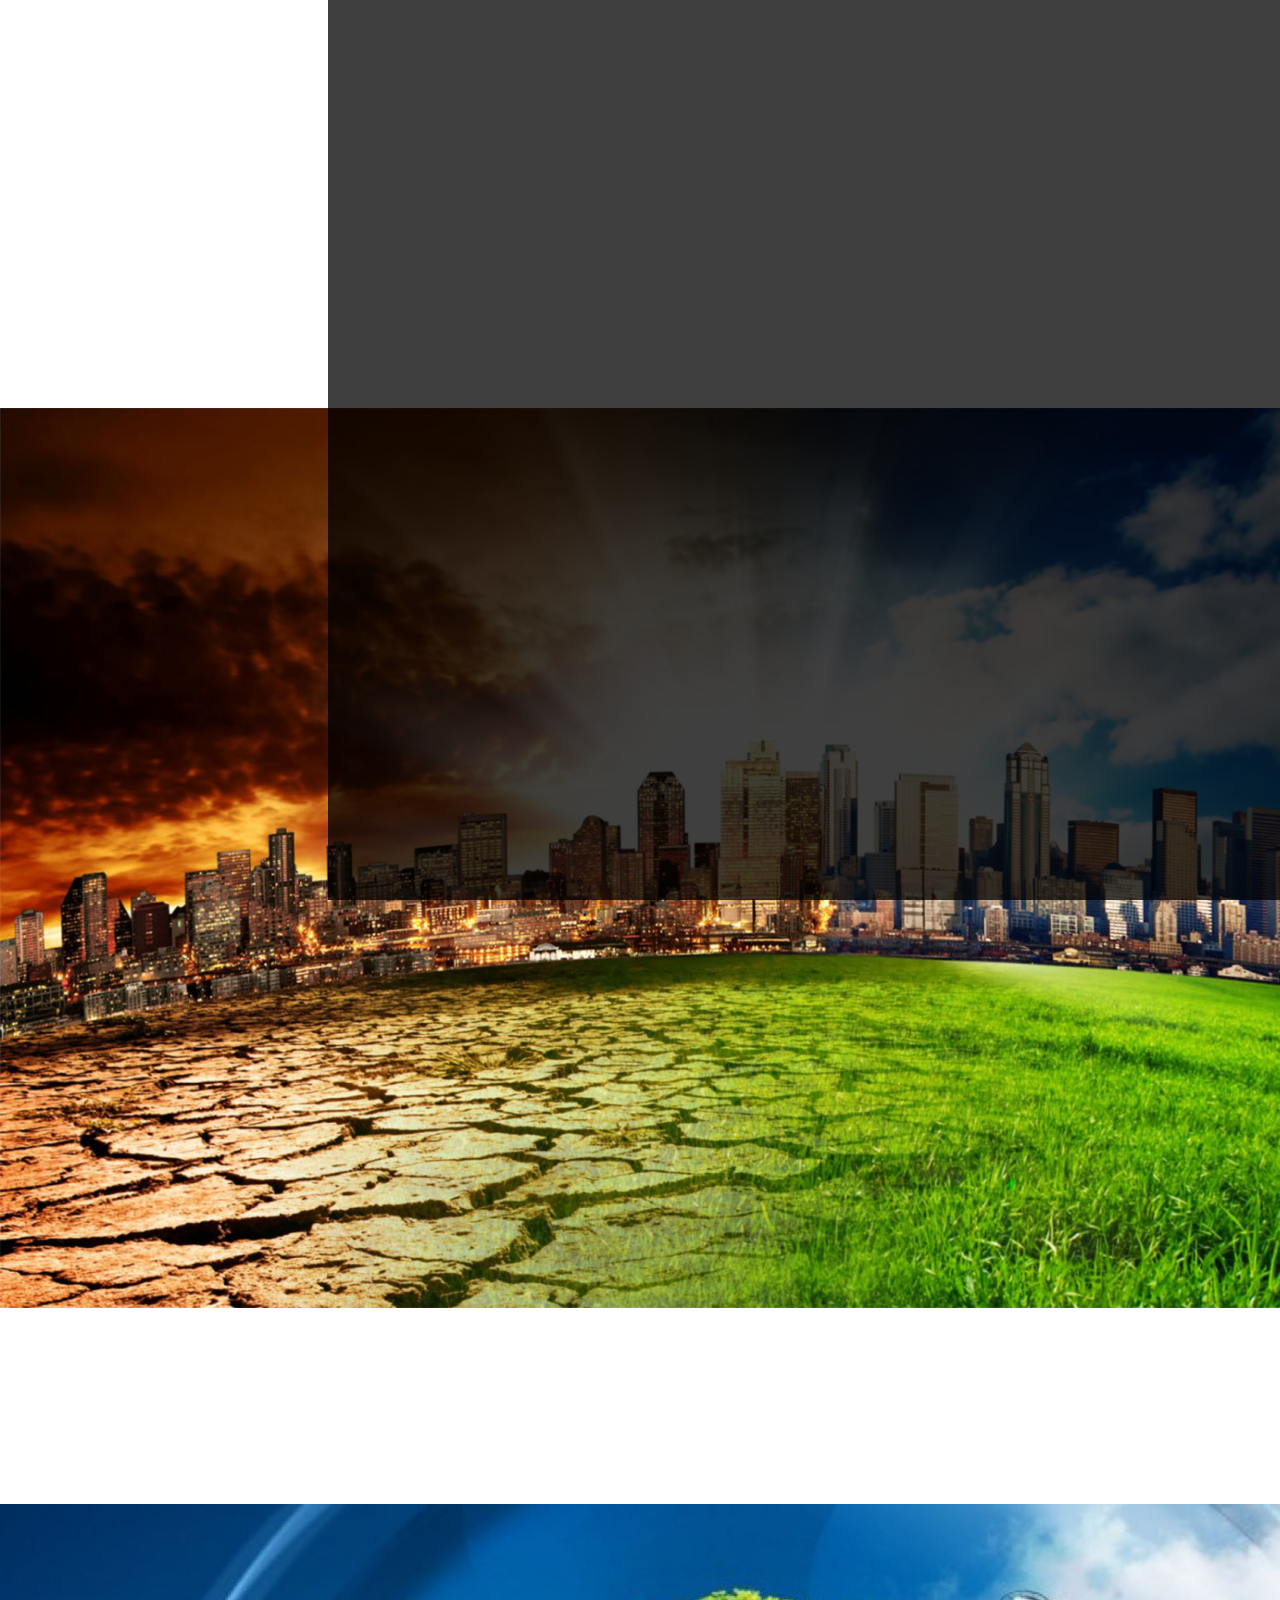
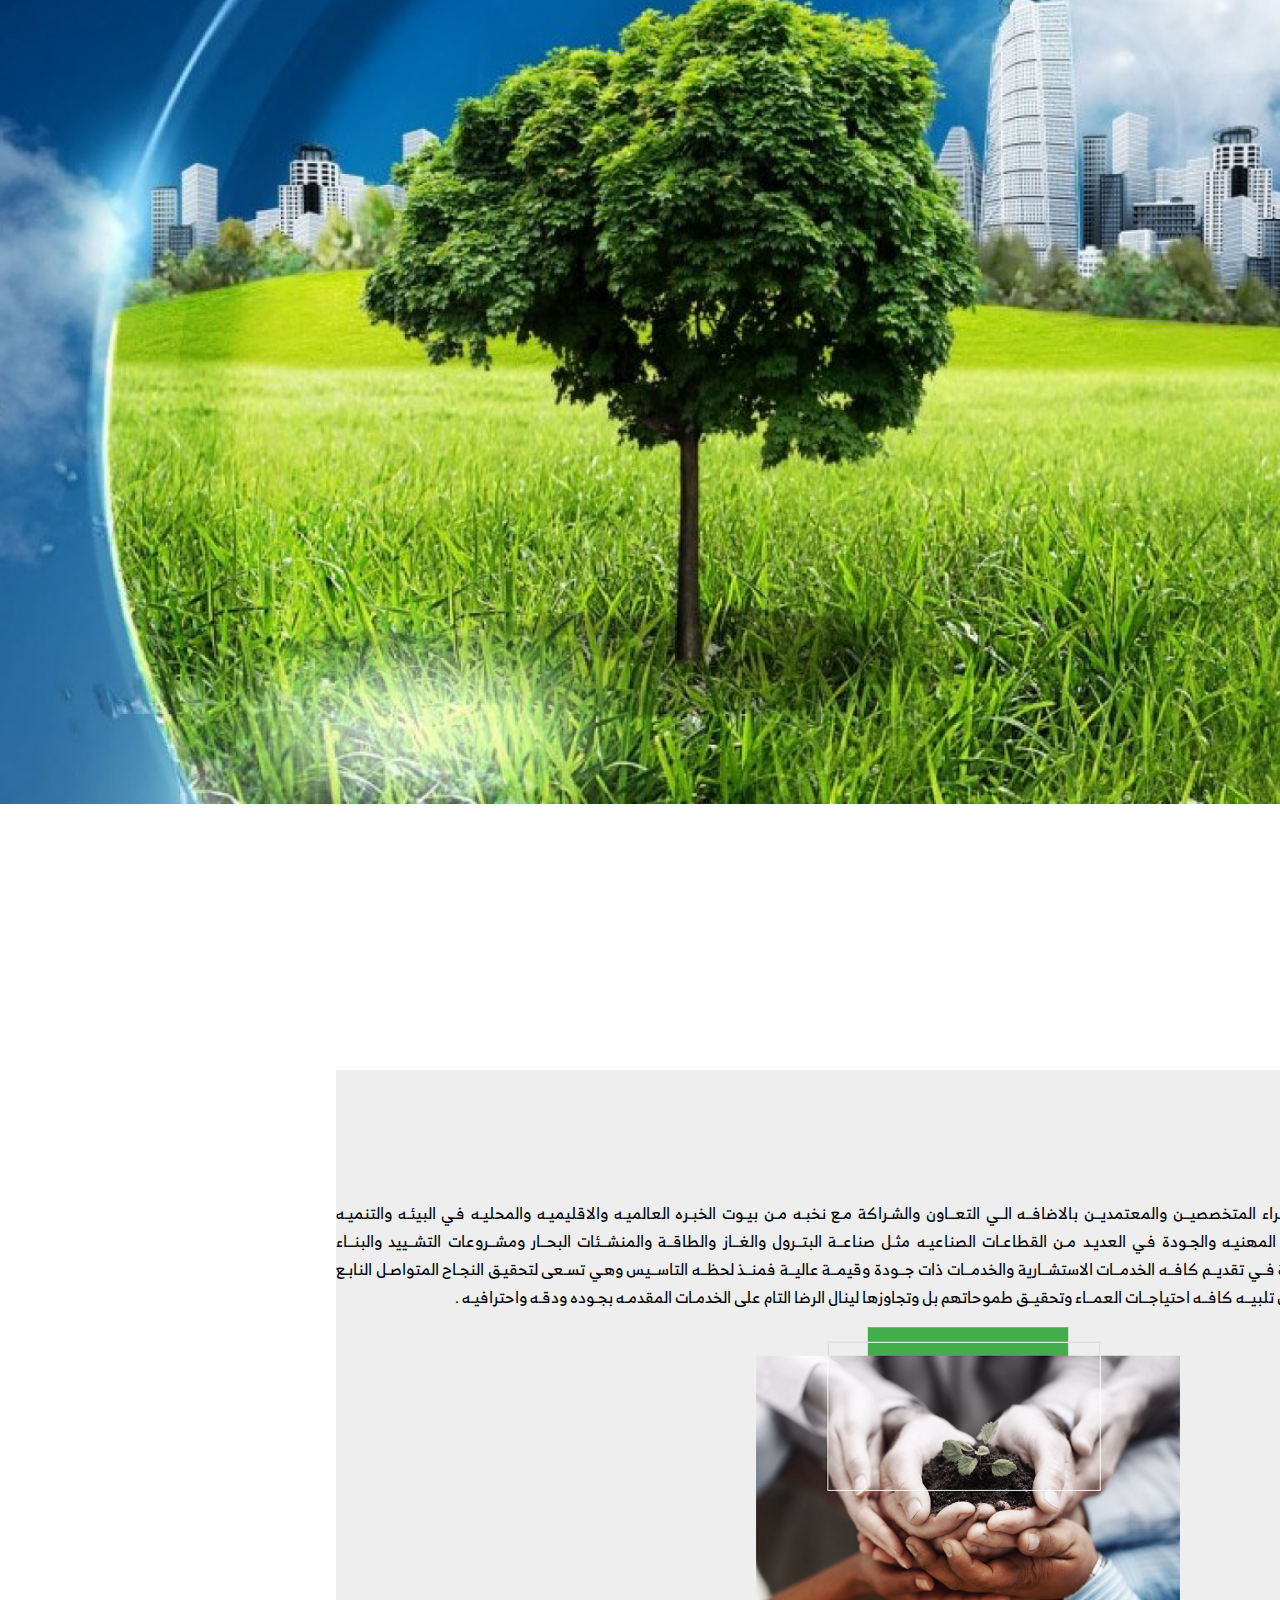
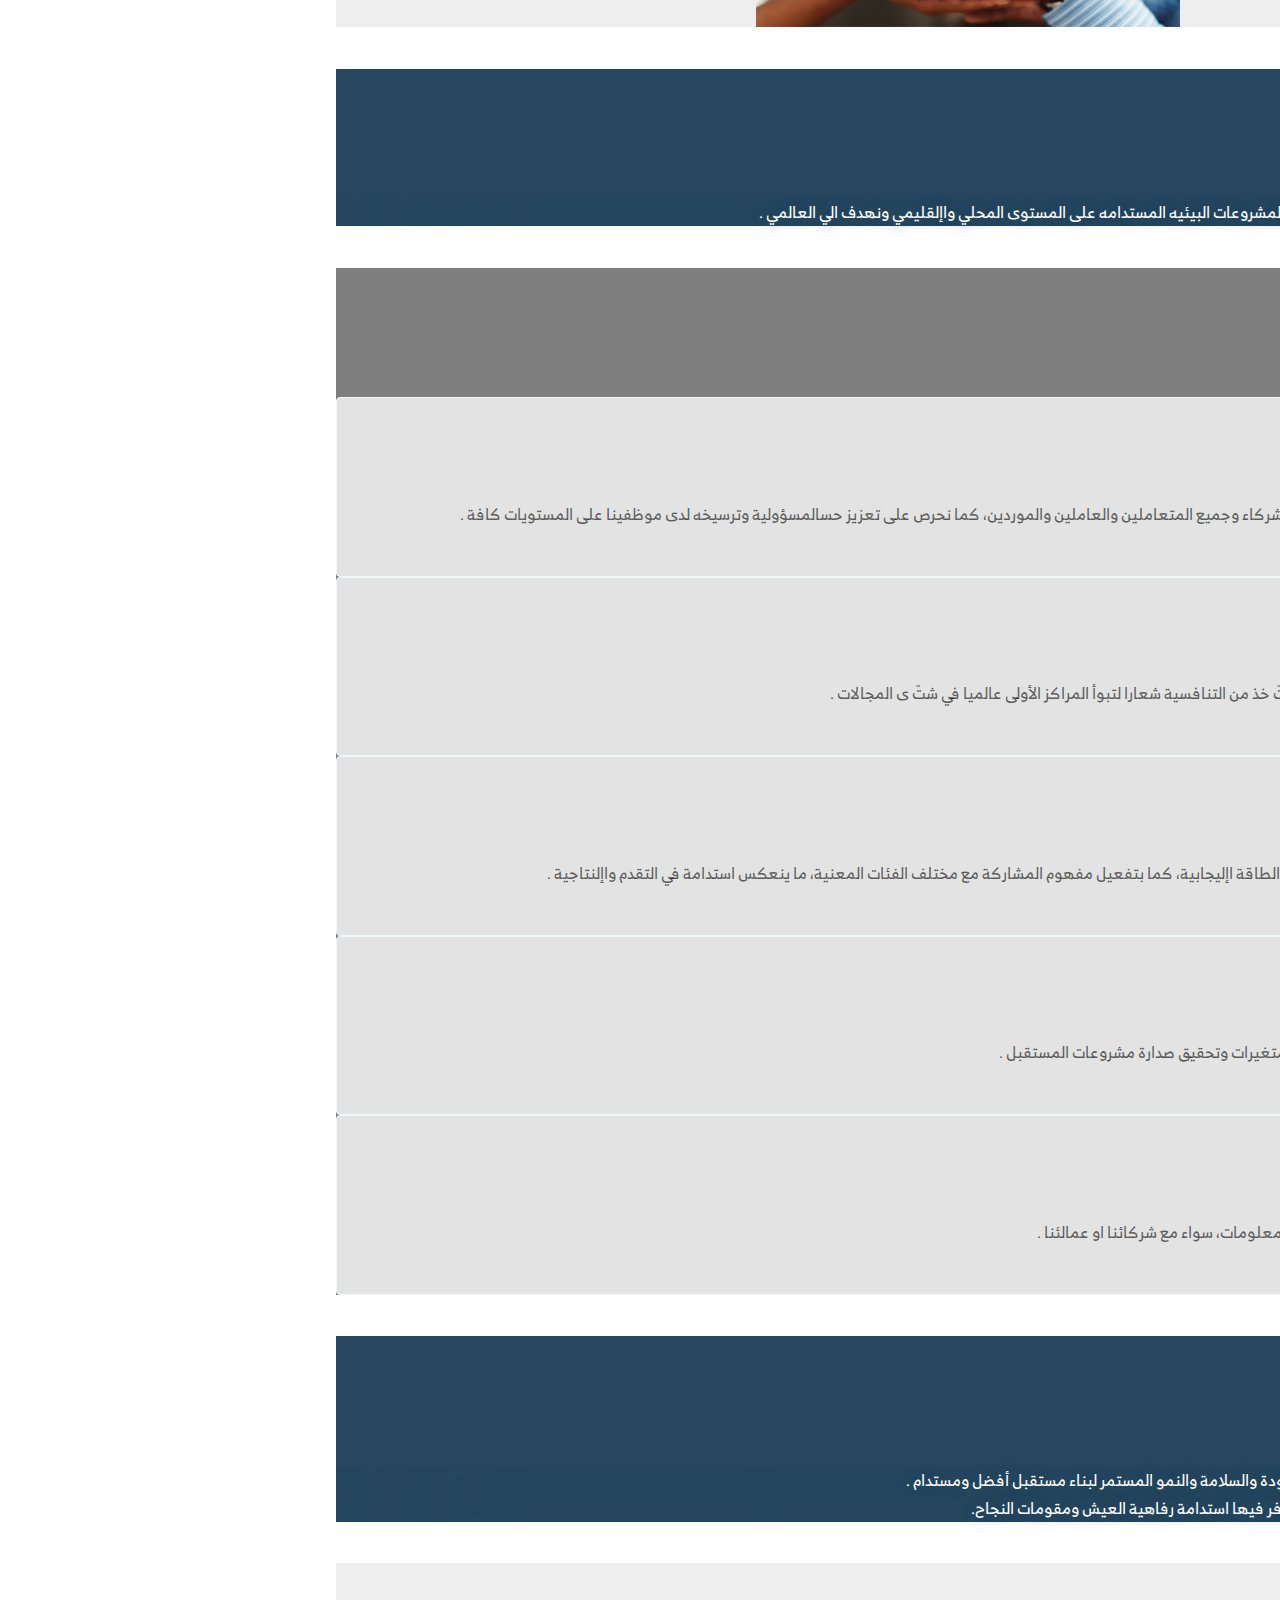
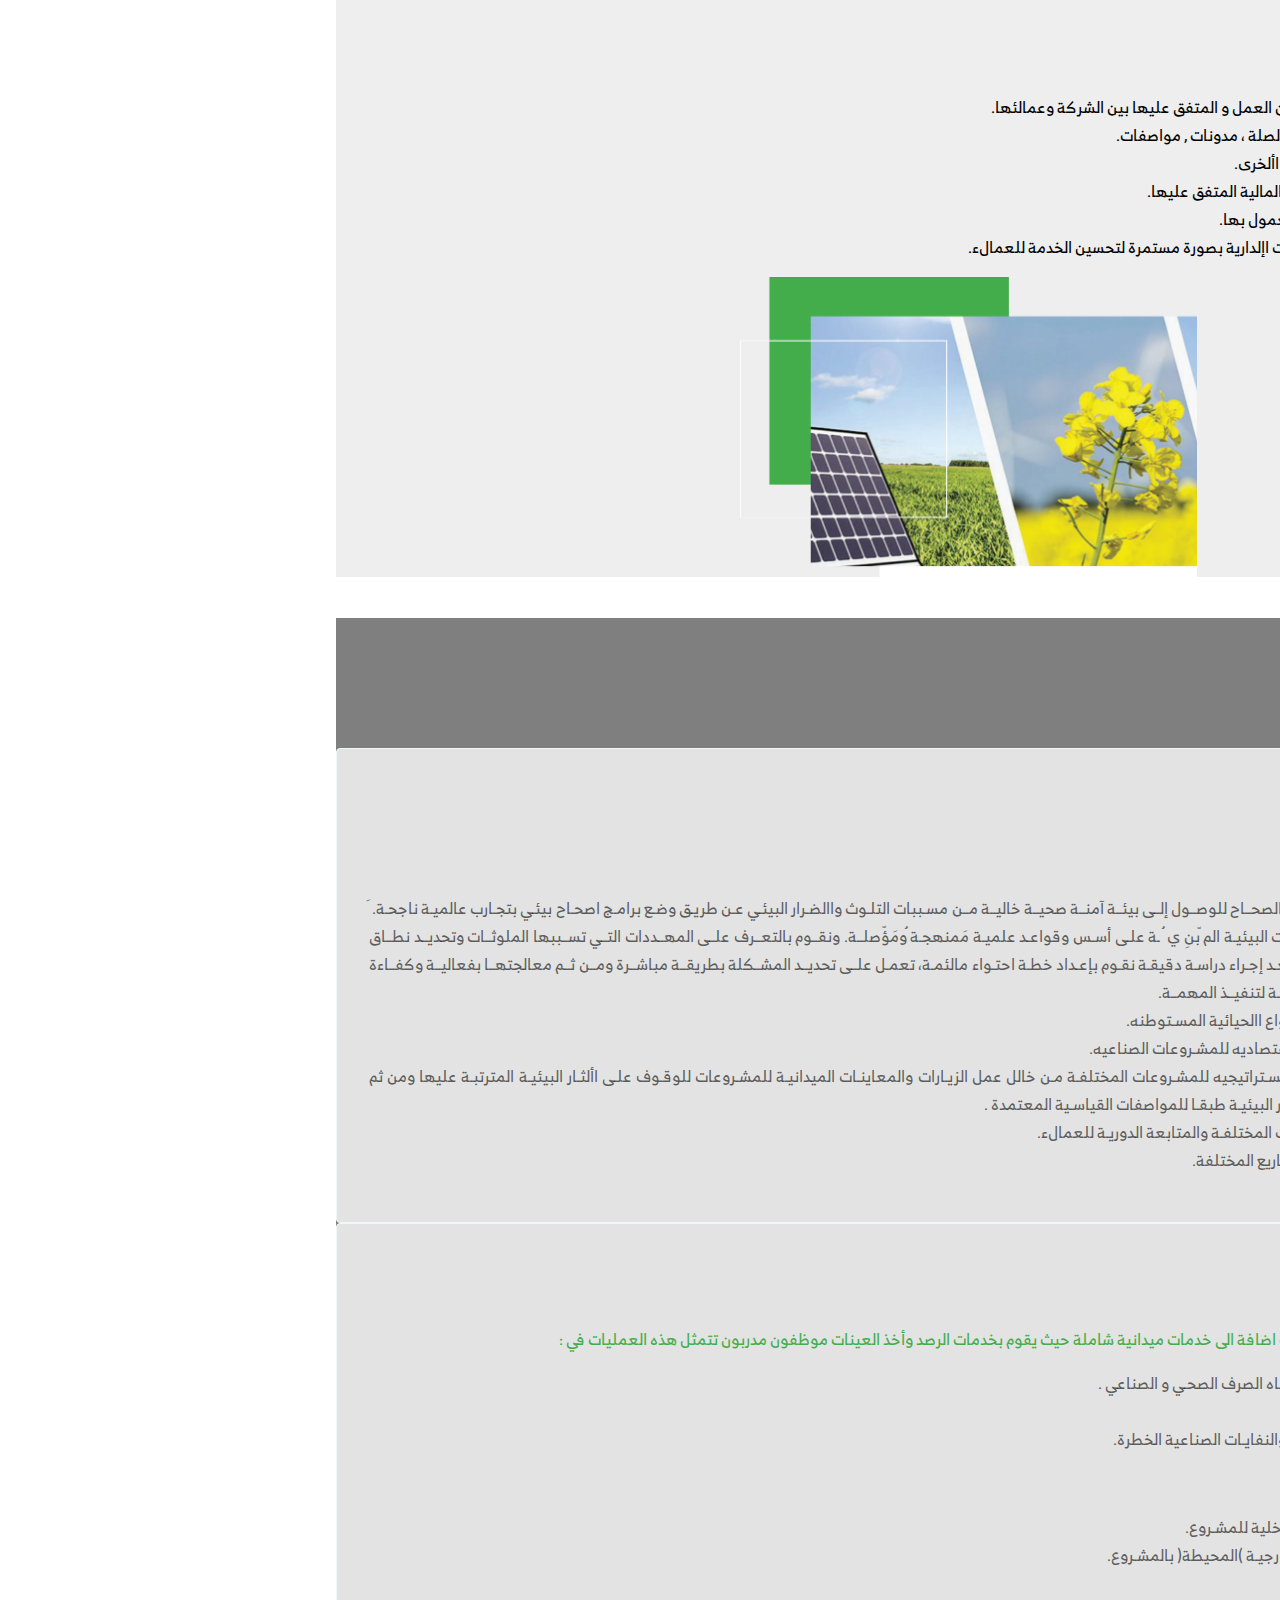
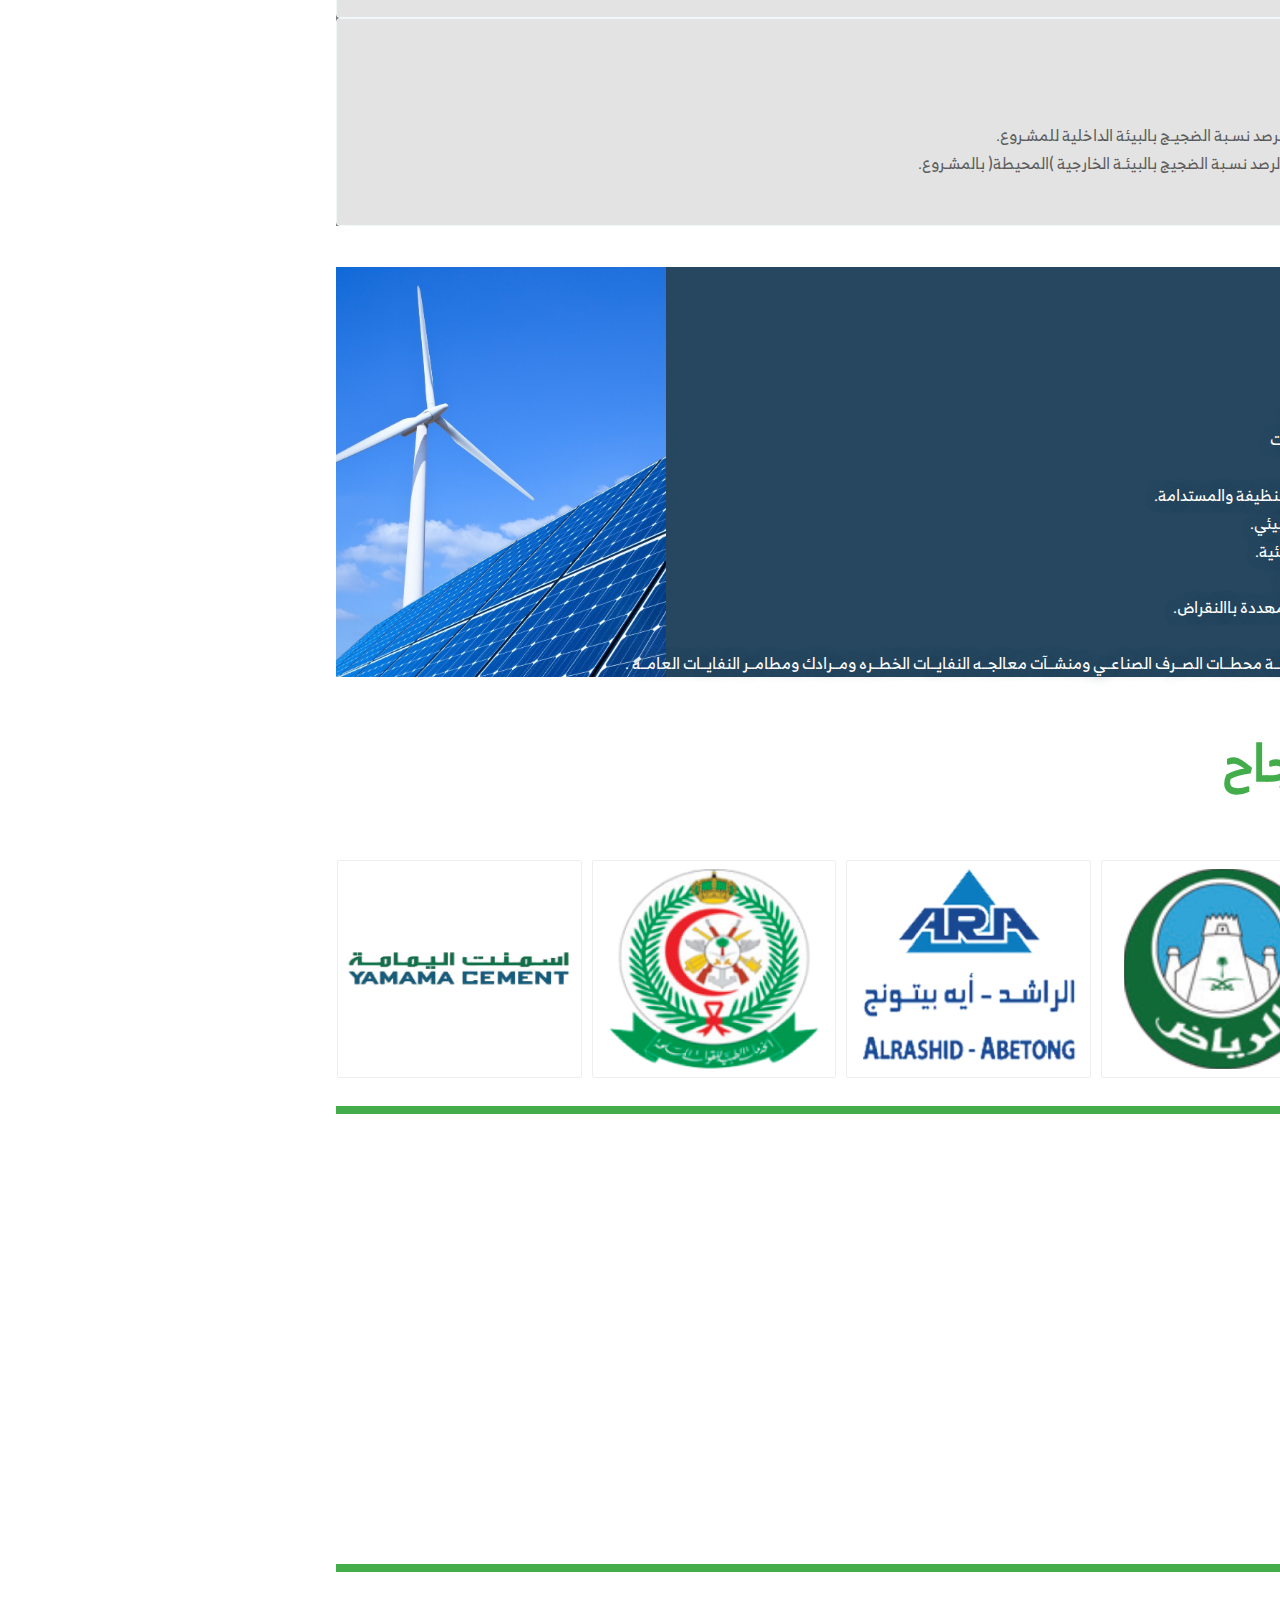
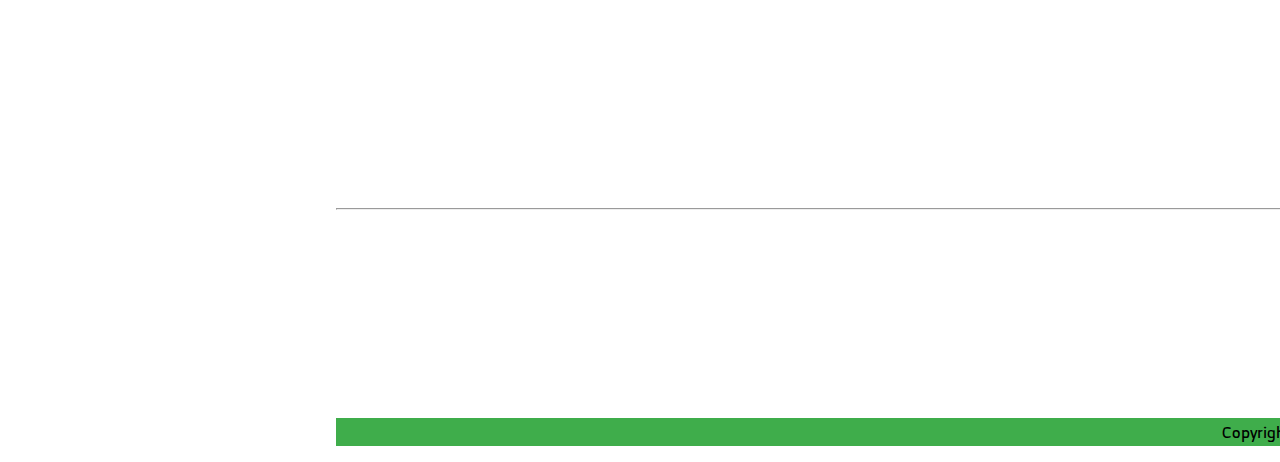
==== commit 6ba2727d: "hb" ====
--- a/index.html
+++ b/index.html
@@ -11,10 +11,10 @@
   <link rel="stylesheet" href="assets/css/style.css">
 </head>
 
-  <body>
-    <div class="loaderGif"></div>
-    <header>
-      <nav id="myNavbar" class="navbar navbar-expand-lg fixed-top bg-white bg-opacity-50 ">
+<body>
+  <div class="loaderGif"></div>
+  <header>
+    <nav id="myNavbar" class="navbar navbar-expand-lg fixed-top bg-white bg-opacity-50 ">
       <div class="container-fluid">
         <a class="navbar-brand" style="display: contents;" href="index.html">
           <img src="assets/img/Logo.png" style="max-height: 80px;" class="me-3" alt="">
@@ -24,7 +24,7 @@
           <span class="navbar-toggler-icon"></span>
         </button>
         <div class="collapse navbar-collapse" id="navbarCollapse">
-          <ul class="navbar-nav mx-auto mb-2 mb-md-0">
+          <ul class="navbar-nav ms-auto mb-2 mb-md-0">
             <li class="nav-item">
               <a class="nav-link px-xl-4 py-3" aria-current="page" href="index.html">الرئيسية</a>
             </li>
@@ -32,10 +32,22 @@
               <a class="nav-link px-xl-4 py-3" href="index.html#whoAreWe"> من نحن </a>
             </li>
             <li class="nav-item">
-              <a class="nav-link px-xl-4 py-3" href="index.html#ourPrinciples"> مبادئنا </a>
-            </li>
-            <li class="nav-item">
-              <a class="nav-link px-xl-4 py-3" href="groupCompanies.html"> شركات المجموعة </a>
+              <a class="nav-link px-xl-4 py-3" href="index.html#ourVision"> رؤيتنــا </a>
+            </li>
+            <li class="nav-item">
+              <a class="nav-link px-xl-4 py-3" href="index.html#ourCoreValues"> قيمنا الجوهرية </a>
+            </li>
+            <li class="nav-item">
+              <a class="nav-link px-xl-4 py-3" href="index.html#ourMessage"> رسالتنا </a>
+            </li>
+            <li class="nav-item">
+              <a class="nav-link px-xl-4 py-3" href="index.html#ourPolicy"> سياستنا </a>
+            </li>
+            <li class="nav-item">
+              <a class="nav-link px-xl-4 py-3" href="index.html#ourServices"> خدماتنا </a>
+            </li>
+            <li class="nav-item">
+              <a class="nav-link px-xl-4 py-3" href="index.html#ourSpecialties"> تخصصاتنا </a>
             </li>
             <li class="nav-item">
               <a class="nav-link px-xl-4 py-3" href="connectUs.html"> تواصل معنا </a>
@@ -57,77 +69,35 @@
     </nav>
   </header>
   <section>
-      <div id="carouselExampleDark" class="carousel carousel-dark slide" data-bs-ride="carousel">
-        <div class="carousel-indicators">
-          <button type="button" data-bs-target="#carouselExampleDark" data-bs-slide-to="0" class="active"
-            aria-current="true" aria-label="Slide 1"></button>
-          <button type="button" data-bs-target="#carouselExampleDark" data-bs-slide-to="1" aria-label="Slide 2"></button>
-          <button type="button" data-bs-target="#carouselExampleDark" data-bs-slide-to="2" aria-label="Slide 3"></button>
-        </div>
-        <div class="carousel-inner">
-          <div class="carousel-item active" data-bs-interval="10000">
-            <img src="assets/img/slider0.jpg" class="d-inline-block w-100" style="max-height: 100vh;" alt="5..">
-            <div class="carousel-bg-eee"></div>
-            <div class="carousel-caption">
-              <h2 class="d-none d-md-block">بيان للخدمات البيئية </h2>
-            <p class="d-none d-lg-block">
-              مجموعــــة شــــركات متعــــددة
-              التخصصـــات تعمــل فـي مجال الدراســات
-              والاستشــارات اإلداريــة والبيئيــــة منــــذ
-              18 عـــام بالمملكـــة العربيـــة الســـعودية
-              وعــــدة دول حــــول العالــــم وتمتــاز
-              بمزيــج مــن الخبــرة فــي مختلــف مجــال
-                الاستشــارات مــا جعلهــا واحــدة مــن
-                المجموعــات الرائــدة فــي مجــال إدارة
-                المشـاريع وتقديـم الخدمـات الاستشـارية
-                التــي تعمــل علــى ابتــكار ومواكبــة
-                أحــدث التقنيــات والأنظمــة لتقديــم
-                خدماتهــا بأفضــل جــودة وأعلــى كفــاءة
-            </p>
-          </div>
-        </div>
-        <div class="carousel-item" data-bs-interval="2000">
-          <img src="assets/img/slider1.jpg" class="d-inline-block w-100" style="max-height: 100vh;" alt="5..">
+    <div id="carouselExampleDark" class="carousel carousel-dark slide" data-bs-ride="carousel">
+      <div class="carousel-indicators">
+        <button type="button" data-bs-target="#carouselExampleDark" data-bs-slide-to="0" class="active"
+          aria-current="true" aria-label="Slide 1"></button>
+        <button type="button" data-bs-target="#carouselExampleDark" data-bs-slide-to="1" aria-label="Slide 2"></button>
+        <button type="button" data-bs-target="#carouselExampleDark" data-bs-slide-to="2" aria-label="Slide 3"></button>
+      </div>
+      <div class="carousel-inner">
+        <div class="carousel-item active" data-bs-interval="10000">
+          <img src="assets/img/slider0.jpg" class="d-inline-block w-100" style="max-height: 100vh;" alt="5..">
           <div class="carousel-bg-eee"></div>
           <div class="carousel-caption">
             <h2 class="d-none d-md-block">بيان للخدمات البيئية </h2>
-            <p class="d-none d-lg-block">
-              مجموعــــة شــــركات متعــــددة
-              التخصصـــات تعمــل فـي مجال الدراســات
-              والاستشــارات اإلداريــة والبيئيــــة منــــذ
-              18 عـــام بالمملكـــة العربيـــة الســـعودية
-              وعــــدة دول حــــول العالــــم وتمتــاز
-              بمزيــج مــن الخبــرة فــي مختلــف مجــال
-              الاستشــارات مــا جعلهــا واحــدة مــن
-              المجموعــات الرائــدة فــي مجــال إدارة
-              المشـاريع وتقديـم الخدمـات الاستشـارية
-              التــي تعمــل علــى ابتــكار ومواكبــة
-              أحــدث التقنيــات والأنظمــة لتقديــم
-              خدماتهــا بأفضــل جــودة وأعلــى كفــاءة
-            </p>
-          </div>
-            </div>
-            <div class="carousel-item">
-              <img src="assets/img/slider2.jpg" class="d-inline-block w-100" style="max-height: 100vh;" alt="5..">
-              <div class="carousel-bg-eee"></div>
-              <div class="carousel-caption">
+            <p class="d-none d-lg-block text-center">
+              الريادة في تنفيذ المشاريع بأعلى مقاييس الجودة والسلامة والنمو المستمر لبناء مستقبل أفضل ومستدام .
+            </p>
+          </div>
+        </div>
+        <div class="carousel-item" data-bs-interval="2000">
+          <img src="assets/img/slider2.jpg" class="d-inline-block w-100" style="max-height: 100vh;" alt="5..">
+          <div class="carousel-bg-eee"></div>
+          <div class="carousel-caption">
             <h2 class="d-none d-md-block">بيان للخدمات البيئية </h2>
-            <p class="d-none d-lg-block">
-              مجموعــــة شــــركات متعــــددة
-              التخصصـــات تعمــل فـي مجال الدراســات
-              والاستشــارات اإلداريــة والبيئيــــة منــــذ
-              18 عـــام بالمملكـــة العربيـــة الســـعودية
-              وعــــدة دول حــــول العالــــم وتمتــاز
-              بمزيــج مــن الخبــرة فــي مختلــف مجــال
-              الاستشــارات مــا جعلهــا واحــدة مــن
-              المجموعــات الرائــدة فــي مجــال إدارة
-              المشـاريع وتقديـم الخدمـات الاستشـارية
-              التــي تعمــل علــى ابتــكار ومواكبــة
-              أحــدث التقنيــات والأنظمــة لتقديــم
-              خدماتهــا بأفضــل جــودة وأعلــى كفــاءة
-            </p>
-          </div>
-        </div>
+            <p class="d-none d-lg-block text-center">
+              تخطيط وتطوير وإدارة مشروعات متميزة تتوافر فيها استدامة رفاهية العيش ومقومات النجاح.
+            </p>
+          </div>
+        </div>
+
       </div>
       <button class="carousel-control-prev" type="button" data-bs-target="#carouselExampleDark" data-bs-slide="prev">
         <span class="carousel-control-prev-icon" aria-hidden="true"></span>
@@ -139,8 +109,8 @@
       </button>
     </div>
   </section>
-  <section class="py-5 bg-eee">
-    <div class="container">
+  <section class="py-5 bg-eee" id="whoAreWe">
+    <div class="container py-5">
       <div class="row mb-5">
         <h2 class="fw-bold header-section dir-rtl">
           <span class="text-main">من نحــن</span>
@@ -177,8 +147,8 @@
       </div>
     </div>
   </section>
-  <section class="py-5 bg-second">
-    <div class="container">
+  <section class="py-5 bg-second" id="ourVision">
+    <div class="container py-5">
       <div class="row mb-5">
         <h2 class="fw-bold header-section">
           <span class="text-white">رؤيتنــا</span>
@@ -195,16 +165,14 @@
       </div>
     </div>
   </section>
-
-
   <section class="py-5 bgFixed"
     style="background-image:url(assets/img/slider0.jpg) ;box-shadow: inset 0 0 20px 1920px #00000080;"
-    id="ourPrinciples">
-    <div class="container my-4">
+    id="ourCoreValues">
+    <div class="container py-5">
       <div class="row pb-5 mb-5">
         <h2 class="fw-bold header-section text-main">
           <span class="position-absolute" style="z-index: 1;">قيمنا الجوهرية</span>
-          <span class="spanHeader bg-second"></span>
+          <span class="spanHeader bg-white"></span>
         </h2>
       </div>
       <div class="row">
@@ -213,8 +181,8 @@
             <h3 class="mb-4 text-second">المسؤولية</h3>
             <span class="spanHeader bg-main"></span>
             <p class="small text-black">
-              نلتزم بمسؤولي ّ اتنا تجاه الحكومة والمجتمع والشركاء وجميع المتعاملين والعاملين والموردين، كما
-              ّ نحرص على تعزيز حس ّ المسؤولية وترسيخه لدى موظ ّ فينا على المستويات كافة .
+              نلتزم بمسؤولياتنا تجاه الحكومة والمجتمع والشركاء وجميع المتعاملين والعاملين والموردين، كما
+              نحرص على تعزيز حسالمسؤولية وترسيخه لدى موظفينا على المستويات كافة .
             </p>
           </div>
         </div>
@@ -223,7 +191,7 @@
             <h3 class="mb-4 text-second">التنافسية</h3>
             <span class="spanHeader bg-main"></span>
             <p class="small text-black">
-              نلتزم توجهات الحكومات ورؤياتها الرشيدة ونتّ خذ من التنافسية شعار ّ ا لتبوأ المراكز الأولى عالميا في
+              نلتزم توجهات الحكومات ورؤياتها الرشيدة ونتّ خذ من التنافسية شعارا لتبوأ المراكز الأولى عالميا في
               شتّ ى المجالات .
             </p>
           </div>
@@ -234,7 +202,7 @@
             <span class="spanHeader bg-main"></span>
             <p class="small text-black">
               نتمسك بأ ّهمية تحفيز العمل الجماعي وتعزيز الطاقة اإليجابية، كما بتفعيل مفهوم المشاركة مع
-              ّ مختلف الفئات المعني ّ ة، ما ينعكس استدامة في التقد ّ م واإلنتاجية .
+              مختلف الفئات المعنية، ما ينعكس استدامة في التقدم واإلنتاجية .
             </p>
           </div>
         </div>
@@ -259,8 +227,8 @@
       </div>
     </div>
   </section>
-  <section class="py-5 bg-second">
-    <div class="container">
+  <section class="py-5 bg-second" id="ourMessage">
+    <div class="container py-5">
       <div class="row mb-5">
         <h2 class="fw-bold header-section">
           <span class="text-white">رسالتنا</span>
@@ -274,15 +242,15 @@
             أفضل ومستدام .
           </li>
           <li class="card-text text-white fs-5 text-shadow pb-3">
-            تخطيط وتطوير وإدارة مشروعات متمي ّ زة تتوافر فيها استدامة رفاهية العيش ومقومات النجاح.
+            تخطيط وتطوير وإدارة مشروعات متميزة تتوافر فيها استدامة رفاهية العيش ومقومات النجاح.
 
           </li>
         </ul>
       </div>
     </div>
   </section>
-  <section class="py-5 bg-eee">
-    <div class="container">
+  <section class="py-5 bg-eee" id="ourPolicy">
+    <div class="container py-5">
       <div class="row mb-5">
         <h2 class="fw-bold header-section dir-rtl">
           <span class="text-main"> سياستنــــا </span>
@@ -304,51 +272,139 @@
         </div>
         <div class="col-lg-6 pt-2 imgCol mt-4 mt-lg-0"
           style="background-image: url(assets/img/sec1.png);box-shadow: unset;min-height:300px ;background-size: contain;">
-
-        </div>
-
-
-
-
-
-      </div>
-    </div>
-  </section>
-
-
- 
-  <section class="py-5 bgFixed" style="background-image:url(assets/img/goals.jpeg) ;">
-    <div class="container">
+        </div>
+      </div>
+    </div>
+  </section>
+  <section class="py-5 bgFixed"
+    style="background-image:url(assets/img/slider2.jpg) ;box-shadow: inset 0 0 20px 1920px #00000080;" id="ourServices">
+    <div class="container py-5">
+      <div class="row pb-5 mb-5">
+        <h2 class="fw-bold header-section text-white">
+          <span class="position-absolute" style="z-index: 1;"> خدماتنـــــــا </span>
+          <span class="spanHeader bg-main"></span>
+        </h2>
+      </div>
+      <div class="row">
+        <div class="col-12 p-2">
+          <div class="cardOurView">
+            <h3 class="mb-4 text-second"> الدراسات و االستشارات البيئة </h3>
+            <span class="spanHeader bg-main"></span>
+            <p class="text-main"> وذلك من خالل : </p>
+            <ul>
+              <li>إعــداد خطــط المســح البيئــي وخطــط االصحــاح للوصــول إلــى بيئــة آمنــة صحيــة خاليــة مــن
+                مسـببات التلـوث واالضـرار البيئـي عـن طريـق وضـع برامـج اصحـاح بيئـي بتجـارب عالميـة ناجحـة.
+                َ وبتوفيـر الخدمـات االستشـارية والدراسـات البيئيـة الم ّبنِ ي ُ ـة علـى أسـس وقواعـد علميـة مَمنهجـة
+                ُومَؤّصلــة. ونقــوم بالتعــرف علــى المهــددات التــي تســببها الملوثــات وتحديــد نطــاق الخطــر ثــم
+                نقـوم بمعالجـة األسـباب، وبعـد إجـراء دراسـة دقيقـة نقـوم بإعـداد خطـة احتـواء مالئمـة، تعمـل
+                علــى تحديــد المشــكلة بطريقــة مباشــرة ومــن ثــم معالجتهــا بفعاليــة وكفــاءة وكذلــك تحديــد
+                انســب االجهــزة المالئمــة لتنفيــذ المهمــة.</li>
+              <li>اعـداد الدراسـات البيئـه البيولوجيـه واالنواع االحيائية المسـتوطنه.</li>
+              <li> اعـداد الدراسـات البيئيـه االجتماعيـه واالقتصاديه للمشـروعات الصناعيه.</li>
+              <li> إعـداد المقترحـات البيئيـة والتعديـات االسـتراتيجيه للمشـروعات المختلفـة مـن خالل عمل
+                الزيـارات والمعاينـات الميدانيـة للمشـروعات للوقـوف علـى األثـار البيئيـة المترتبـة عليها ومن ثم
+                التوجيـه وعمـل التوصيـات لتخفيـف األثـار البيئيـة طبقـا للمواصفات القياسـية المعتمدة . </li>
+              <li> عمـل وإعـداد السـجل البيئـي للمشـروعات المختلفـة والمتابعة الدوريـة للعمالء. </li>
+              <li> إعـداد السـجالت البيئيـه للمصانـع والمشـاريع المختلفة. </li>
+            </ul>
+          </div>
+        </div>
+        <div class="col-12 p-2">
+          <div class="cardOurView">
+            <h3 class="mb-4 text-second">القياسات البيئيه وخدمات الرصد البيئي</h3>
+            <span class="spanHeader bg-main"></span>
+            <p class="text-main">توفر بيان لعمالئها خدمات الرصد وأخذ العينات اضافة الى خدمات ميدانية شاملة حيث يقوم
+              بخدمات
+              الرصد وأخذ العينات موظفون مدربون تتمثل هذه العمليات في :</p>
+            <ul>
+              <li> مراقبـة الميـاه الجوفيـة والسـطحيه وميـاه الصرف الصحـي و الصناعي . </li>
+              <li> عينات التربة والرواسـب. </li>
+              <li> المـواد الصلبـه و النفايـات الغيـر سـائلة والنفايـات الصناعية الخطرة. </li>
+            </ul>
+            <p class="text-main"> من حيث الجسيمات الدقيقه العالقه لرصد : </p>
+            <ul>
+              <li> الجسـيمات الدقيقـة العالقـة بالبيئـة الداخلية للمشـروع. </li>
+              <li> الجسـيمات الدقيقـة العالقـة بالبيئـة الخارجيـة )المحيطة( بالمشـروع. </li>
+            </ul>
+          </div>
+        </div>
+        <div class="col-12 p-2">
+          <div class="cardOurView">
+            <h3 class="mb-4 text-second"> قياسات الضوضاء </h3>
+            <span class="spanHeader bg-main"></span>
+            <ul>
+              <li>يتـم عمـل قياسـات بيئيـة لجـودة الهواء لرصد نسـبة الضجيـج بالبيئة الداخلية للمشـروع.</li>
+              <li>يتـم عمـل قياسـات بيئيـة لجـودة الهـواء لرصد نسـبة الضجيج بالبيئـة الخارجية )المحيطة( بالمشـروع.</li>
+            </ul>
+          </div>
+        </div>
+      </div>
+    </div>
+  </section>
+
+
+
+
+
+
+  <section class="py-5 bg-second" id="ourSpecialties"
+    style="background-image: url(assets/img/sec2.jpeg);background-repeat: no-repeat;background-size: contain;background-position: left;">
+    <div class="container py-5">
       <div class="row mb-5">
         <h2 class="fw-bold header-section">
-          <span class="text-main">أهدافنا</span>
+          <span class="text-white">تخصصاتنا</span>
+          <span class="spanHeader bg-main"></span>
         </h2>
       </div>
       <div class="row">
-        <ul class="col p-3 boxShadowInset ps-5">
-          <li class="card-text text-white fs-5 text-shadow pb-3">
-            تكويــن وبنــاء قاعــدة عريضــة ومتناميــة
-            مــن العمــاء والمحافظــة عليهــا مــن خــال
-            والمصداقيــة والشــفافية. ُ بنـاء شـراكة واضحـة ومتينـة أساسـها الثقـة
-          </li>
-          <li class="card-text text-white fs-5 text-shadow pb-3">
-            امتــاك هيــكل اداري كــفء وفعــال ذو
-            العديــد مــن الخبــرات العلميــة والعمليــة
-            والعمــل علــى تطويــره والحفــاظ عليهــم.
-            اســتخدام أحــدث النظــم العلميــة والعمليــة
-            لضمــان توفيــر أفضــل الخدمــات بأســعار
-            تنافســية ومعاييــر جــودة مميــزة.
-          </li>
-          <li class="card-text text-white fs-5 text-shadow pb-3">
-            اعــاء قيمــة العالمــة التجاريــة للمجموعــة
-            لتصبــح كيــان مهنــي ذو مصداقيــة وثقــة
-            وقــدرة تنافســية جاذبــة للمســتثمرين
-            والعمــاء والكــوادر .
+        <ul class="col p-3">
+          <li class="card-text text-white fs-5 text-shadow pb-3">
+            دراسات تقييم األثر البيئي (تقييم األثر البيئي) .
+          </li>
+          <li class="card-text text-white fs-5 text-shadow pb-3">
+            االدارة البيئية واعداد التقارير الشهرية للشركات
+          </li>
+          <li class="card-text text-white fs-5 text-shadow pb-3">
+            دراسات التأهيل البيئي.
+          </li>
+          <li class="card-text text-white fs-5 text-shadow pb-3">
+            تقديم الحلول واالستشارات في مجال الطاقة النظيفة والمستدامة.
+          </li>
+          <li class="card-text text-white fs-5 text-shadow pb-3">
+            رصد , مراقبة , تدقيق ومراجعة أنواع التلوث البيئي.
+          </li>
+          <li class="card-text text-white fs-5 text-shadow pb-3">
+            تقديم الحلول العلمية المناسبة للمشاكل البيئية.
+          </li>
+          <li class="card-text text-white fs-5 text-shadow pb-3">
+            إجراء دراسات التدقيق البيئي للمشاريع (ERA).
+          </li>
+          <li class="card-text text-white fs-5 text-shadow pb-3">
+            تقييم حالة النباتات ومسح النباتات النادرة والمهددة باالنقراض.
+          </li>
+          <li class="card-text text-white fs-5 text-shadow pb-3">
+            تصنيف التربة وتقييمها.
+          </li>
+          <li class="card-text text-white fs-5 text-shadow pb-3">
+            تقديــم استشــارات فــي مجــال تشــغيل وصيانــة محطــات الصــرف
+            الصناعــي ومنشــآت معالجــه النفايــات الخطــره ومــرادك ومطامــر
+            النفايــات العامــه .
           </li>
         </ul>
       </div>
     </div>
   </section>
+
+
+
+
+
+
+
+
+
+
+
 
 
 
@@ -362,12 +418,9 @@
   <section style="direction: initial ;">
     <div class="container py-5" style="max-width: 1400px;">
       <div class="row mb-5 pb-5">
-        <h2 class="fw-bold header-section dir-rtl my-5">
+        <h2 class="fw-bold header-section dir-rtl text-main my-5">
           <span class="position-absolute" style="z-index: 1;">بعض شركاء النجاح</span>
-          <span class="spanHeader bg-second" style="width: 100%; max-width: 450px;"></span>
-          <span class="spanHeaderNum">02
-            <img src="assets/img/pattern-main.png" class="spanHeaderNumImg" alt="">
-          </span>
+          <span class="spanHeader bg-second"></span>
         </h2>
       </div>
       <div class="row pt-3">
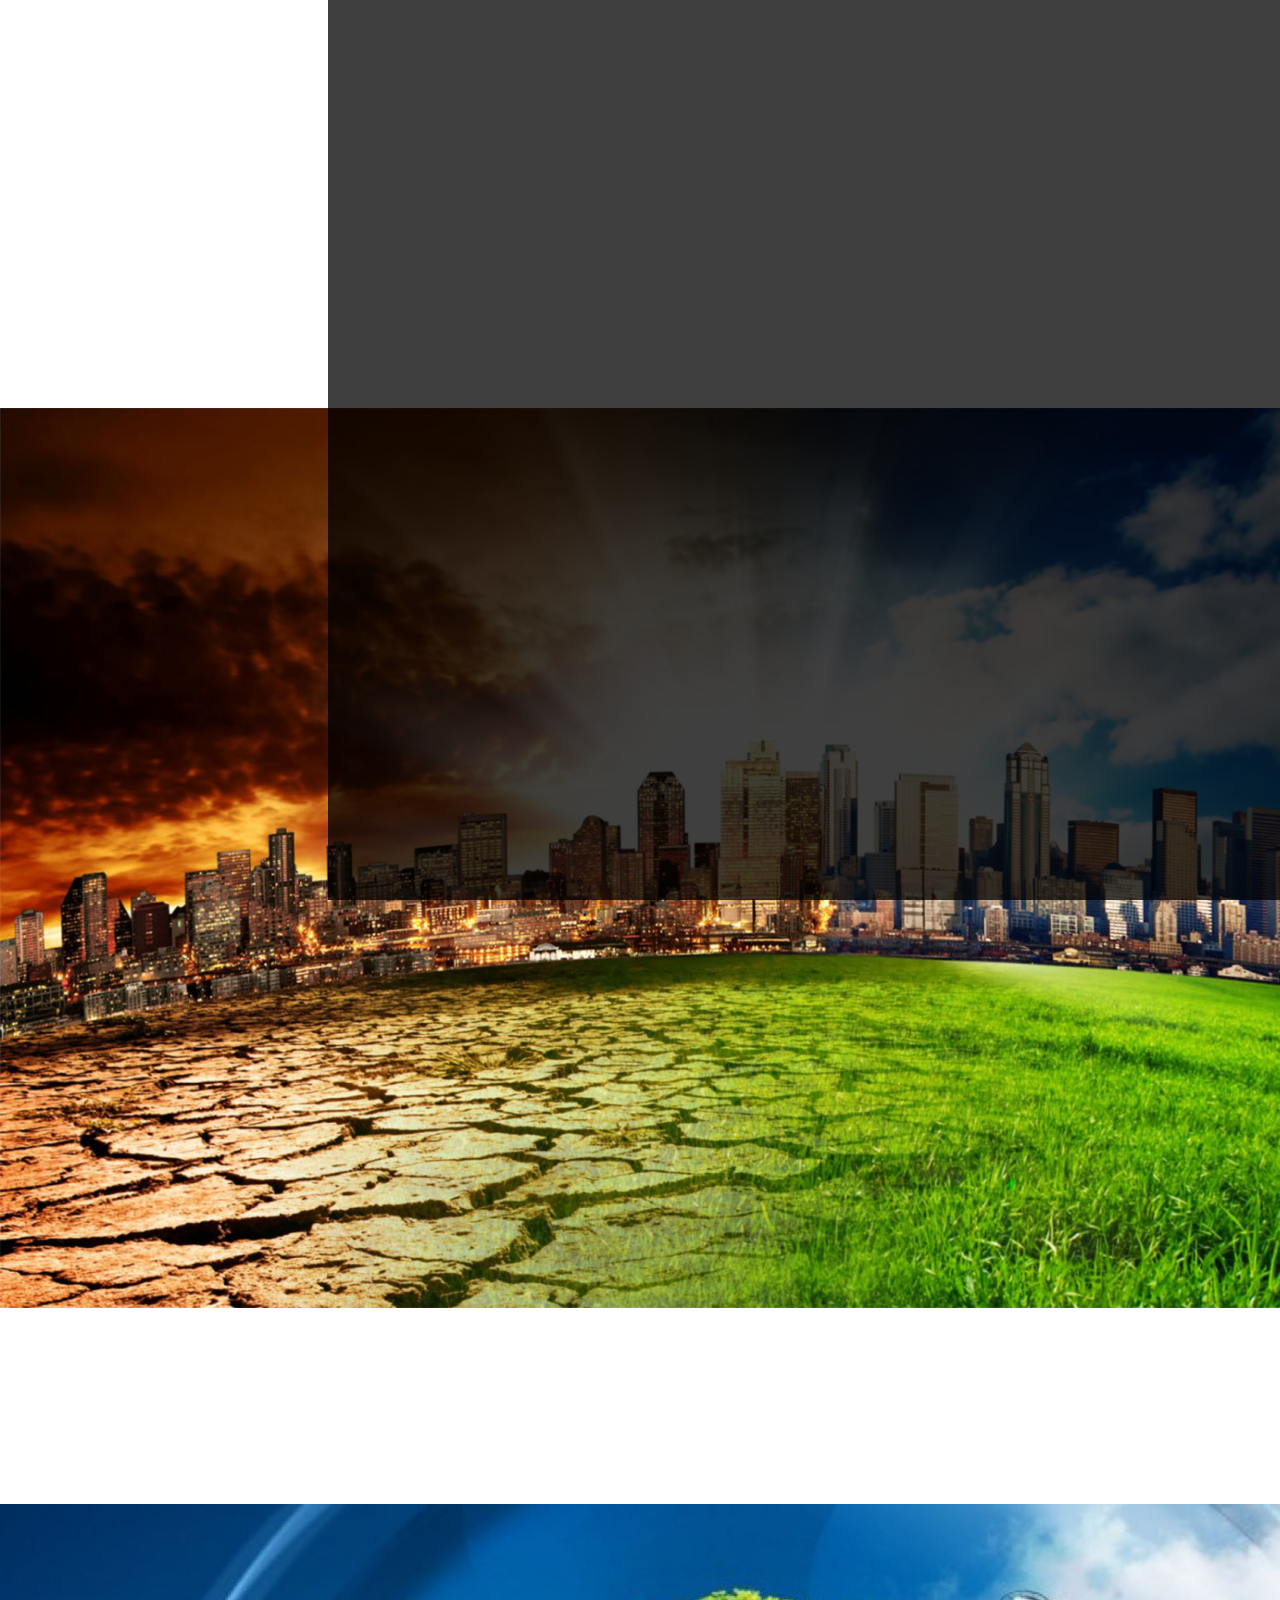
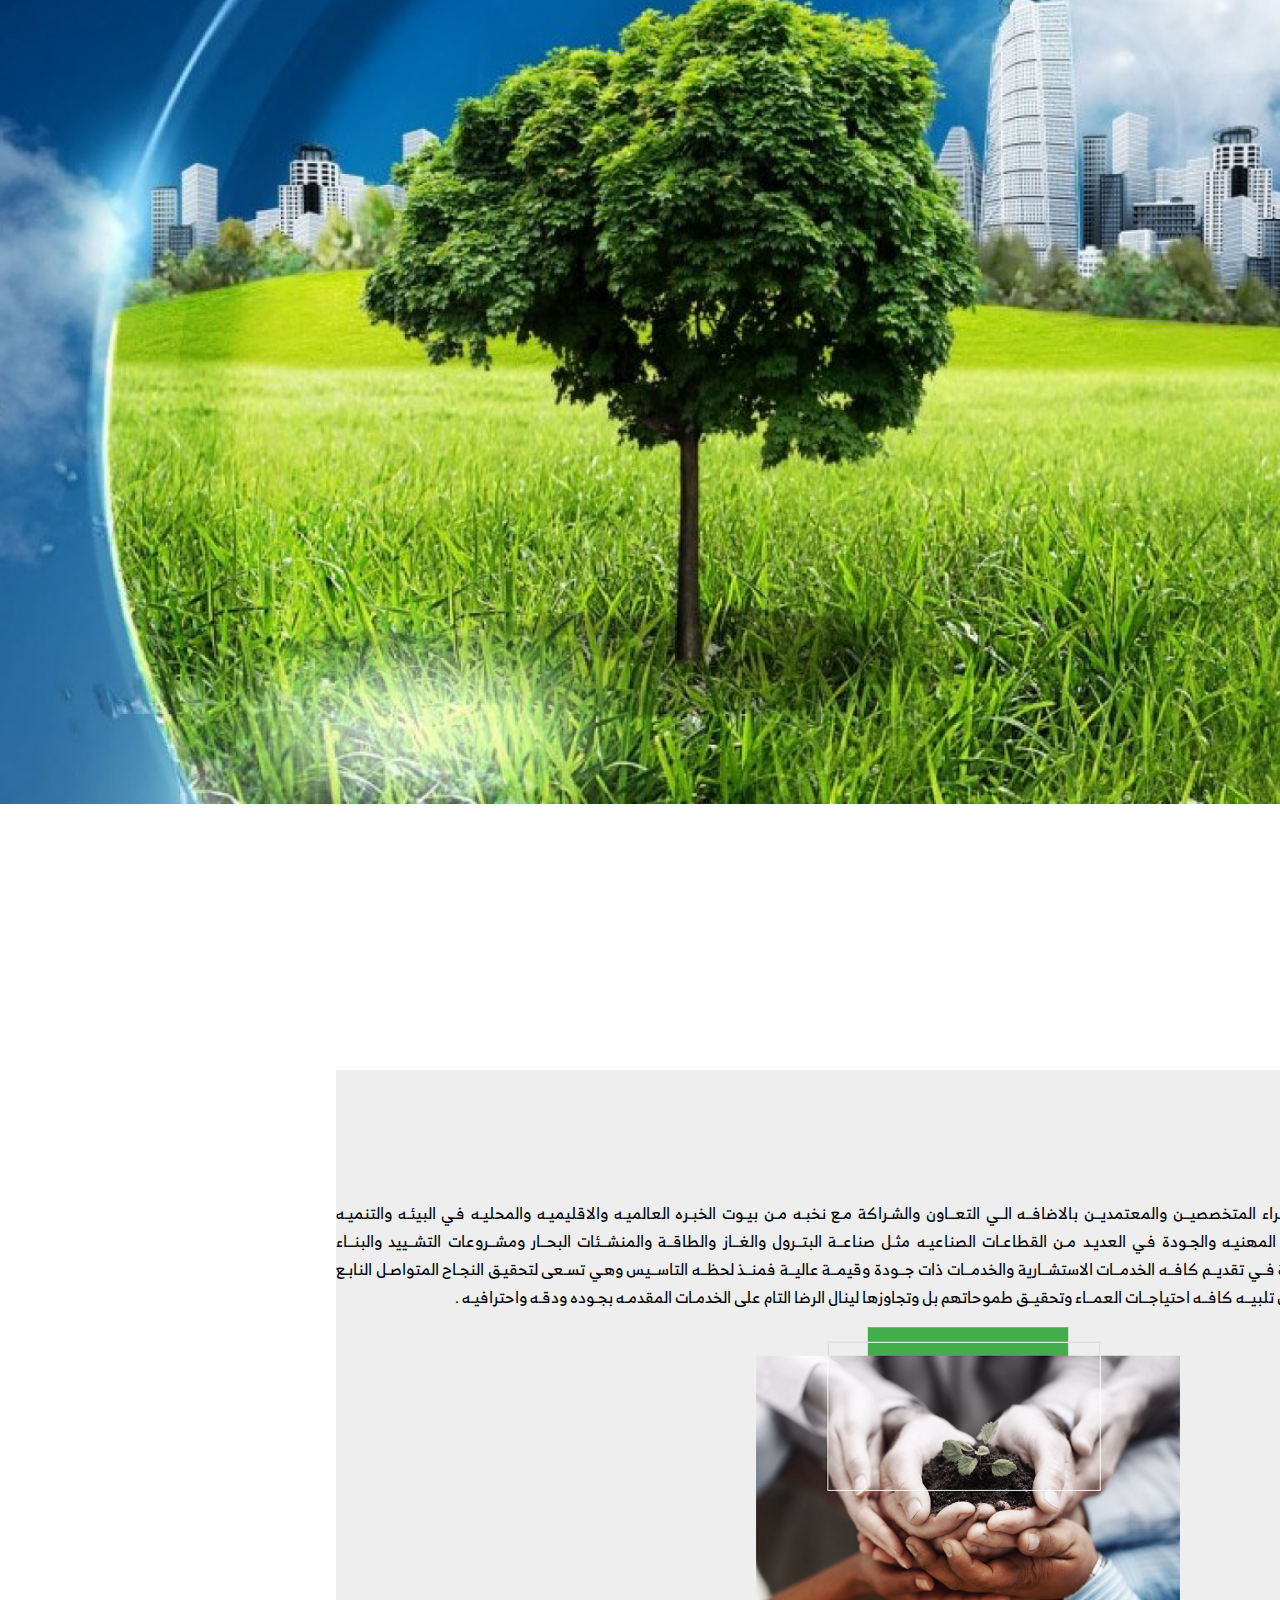
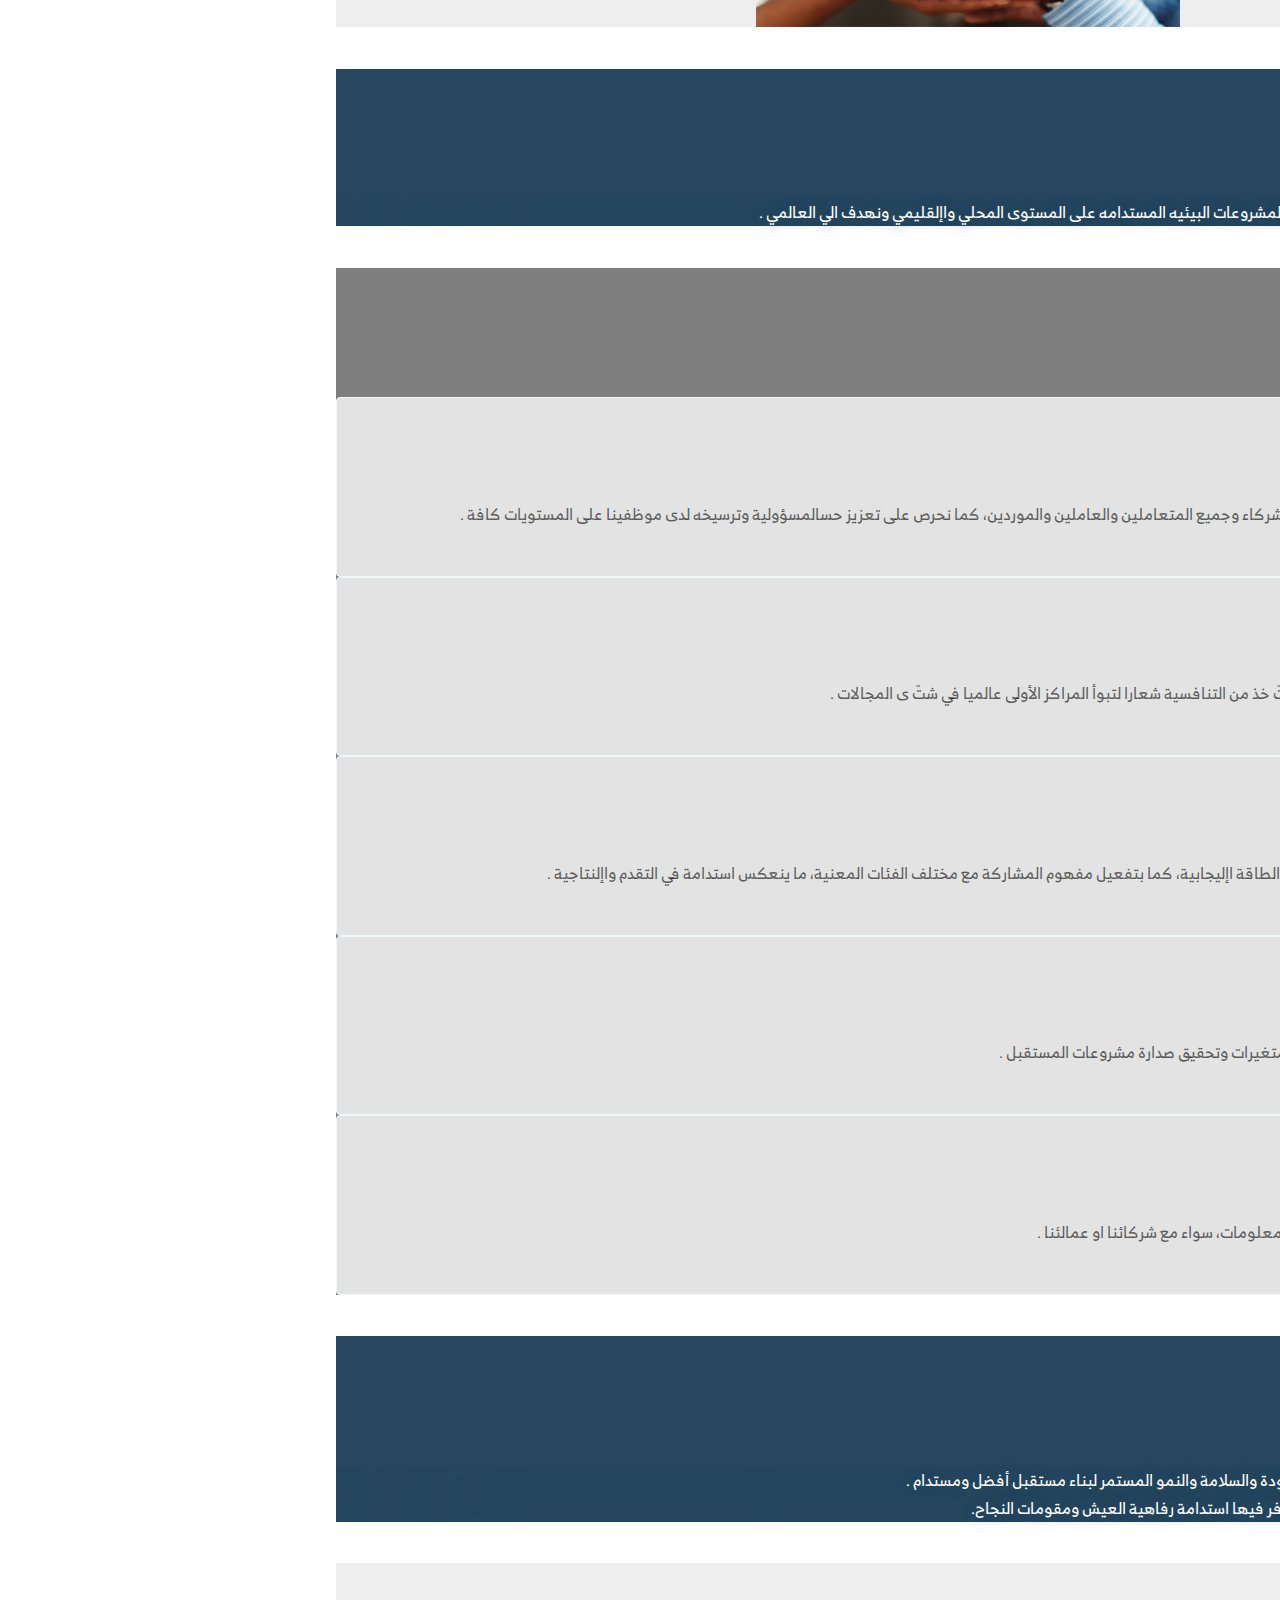
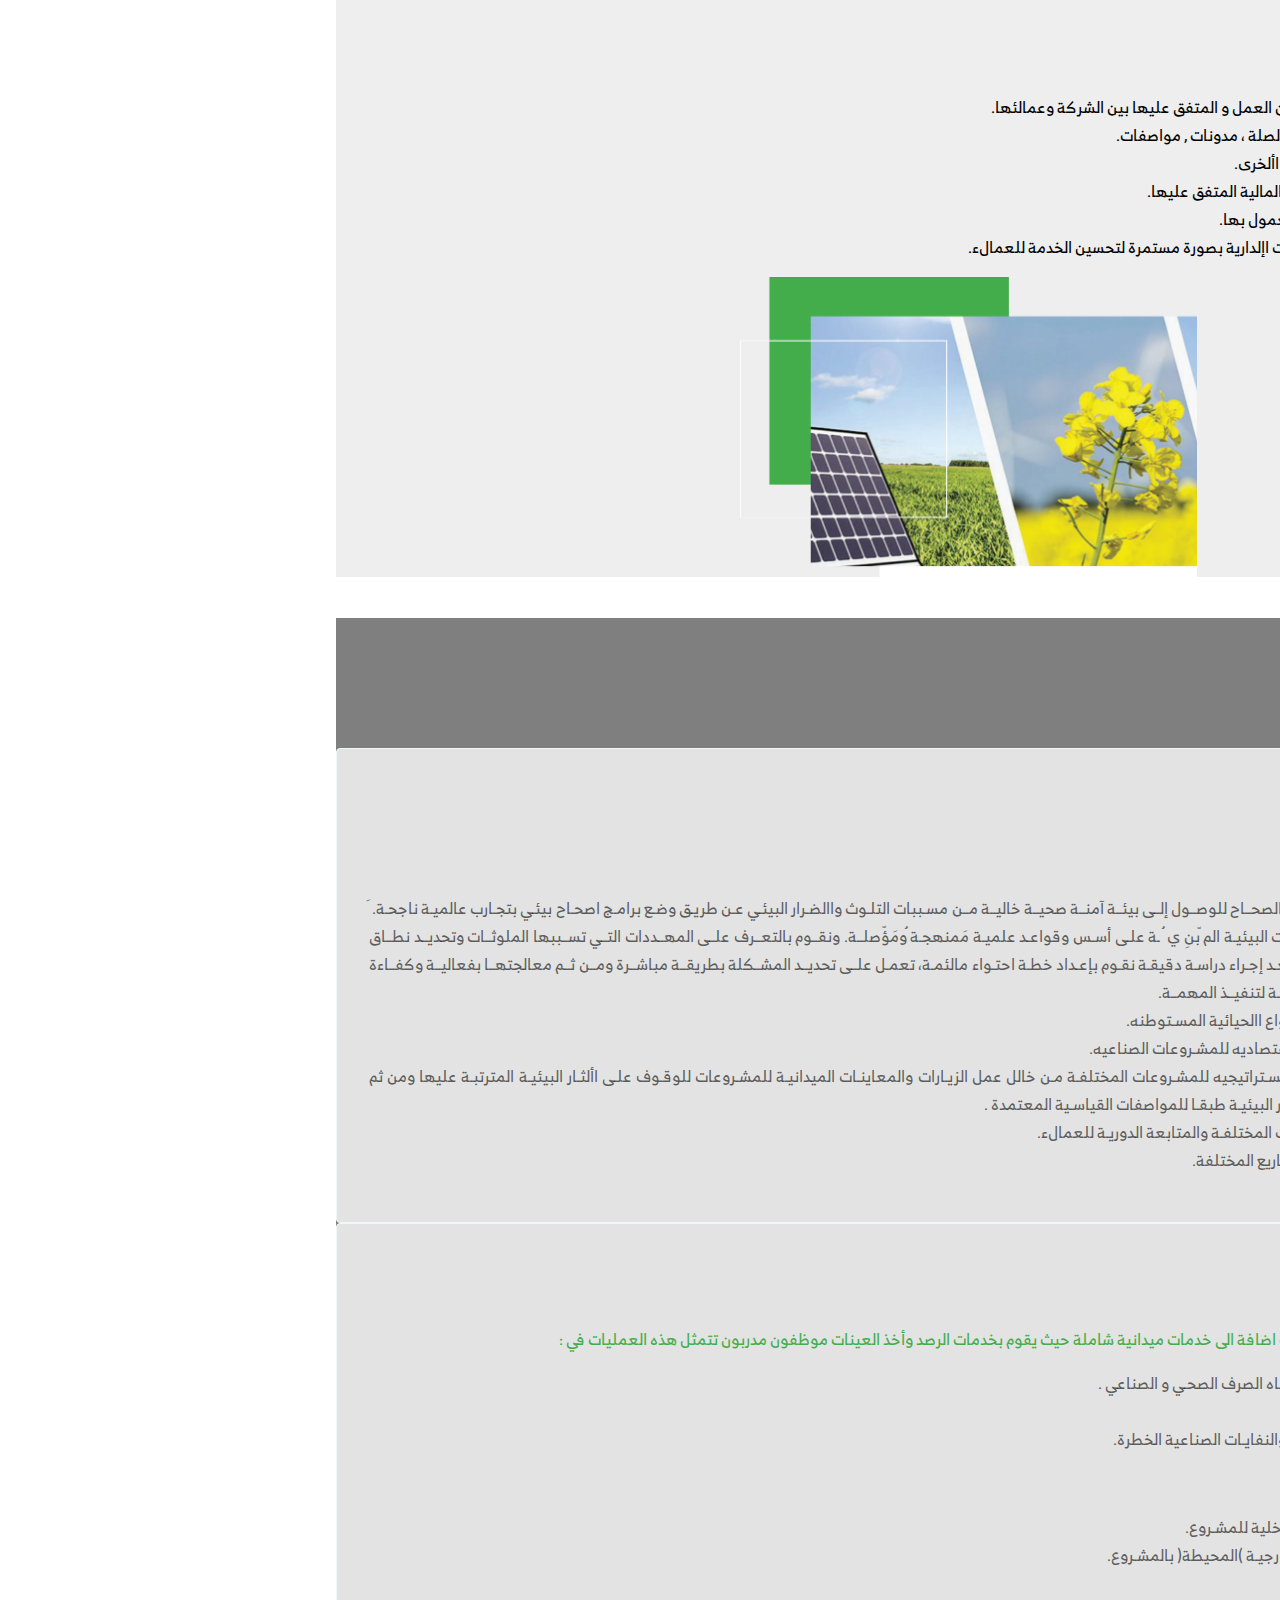
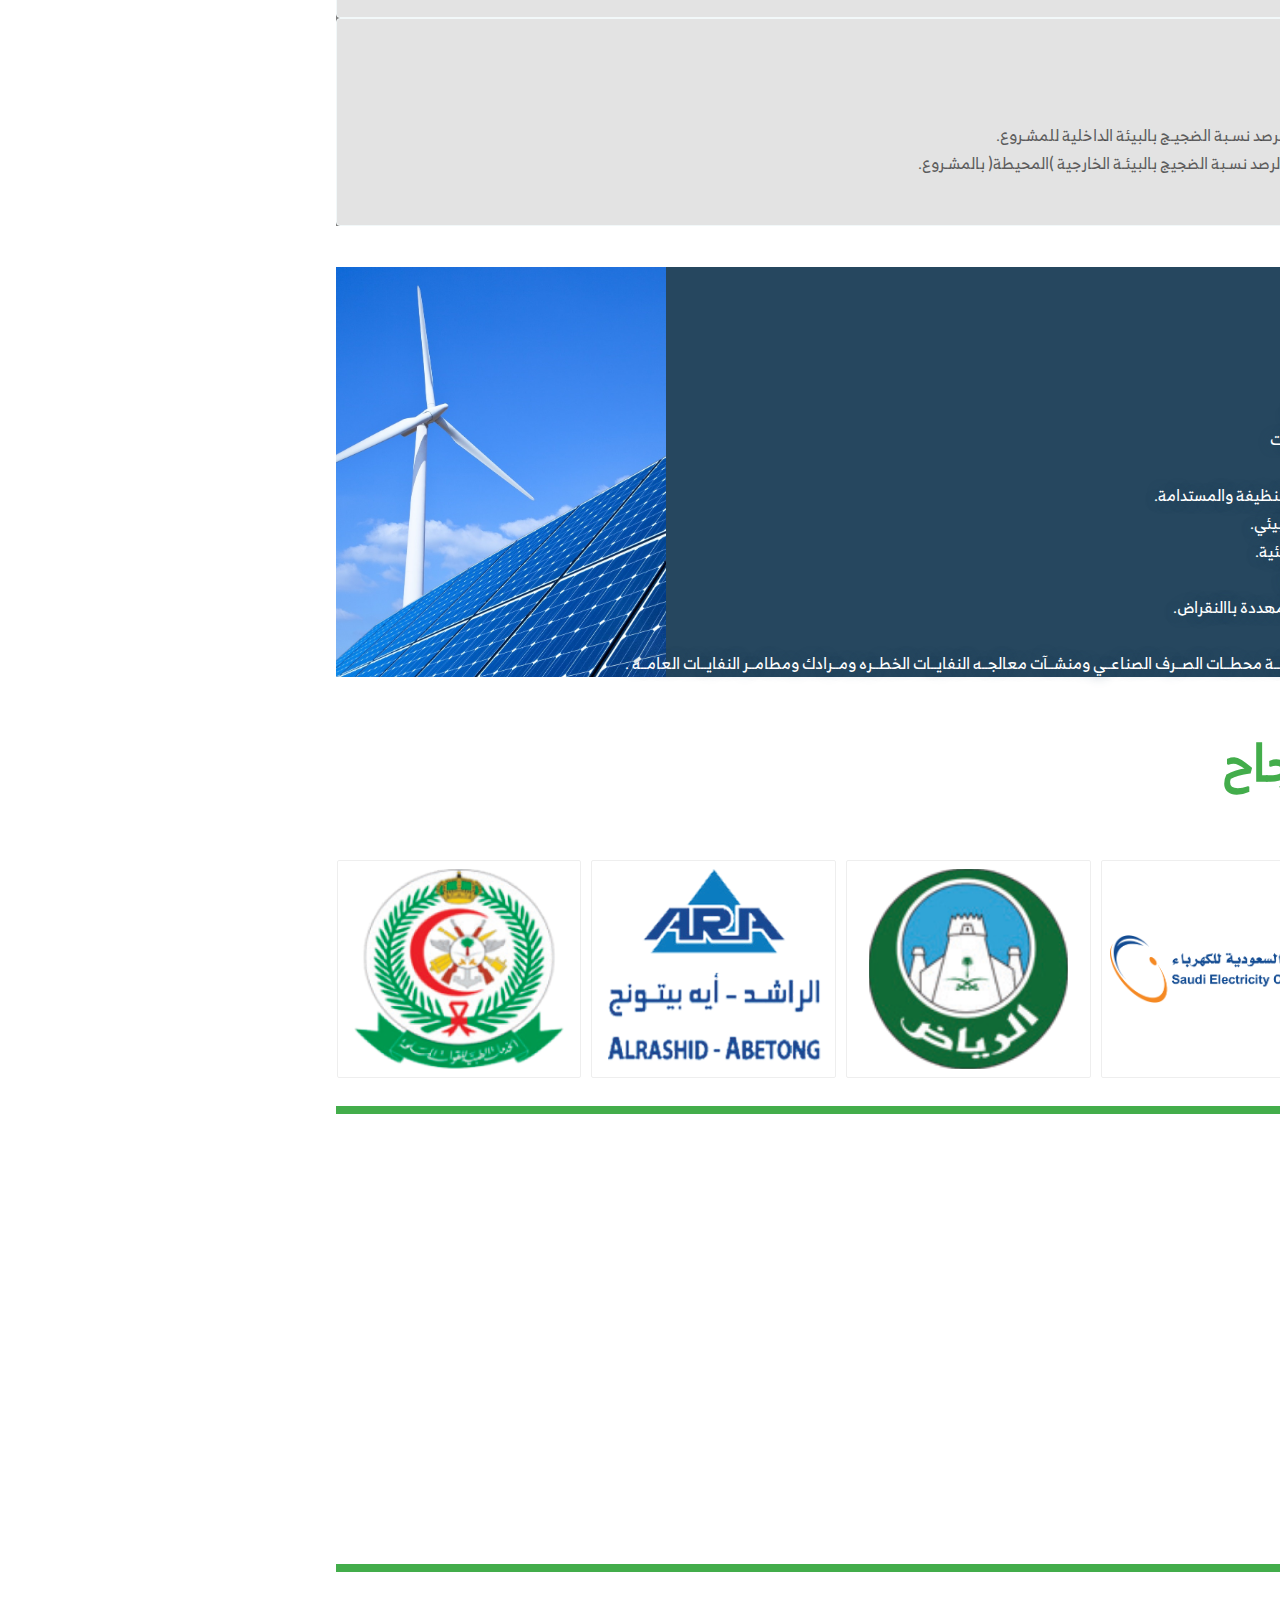
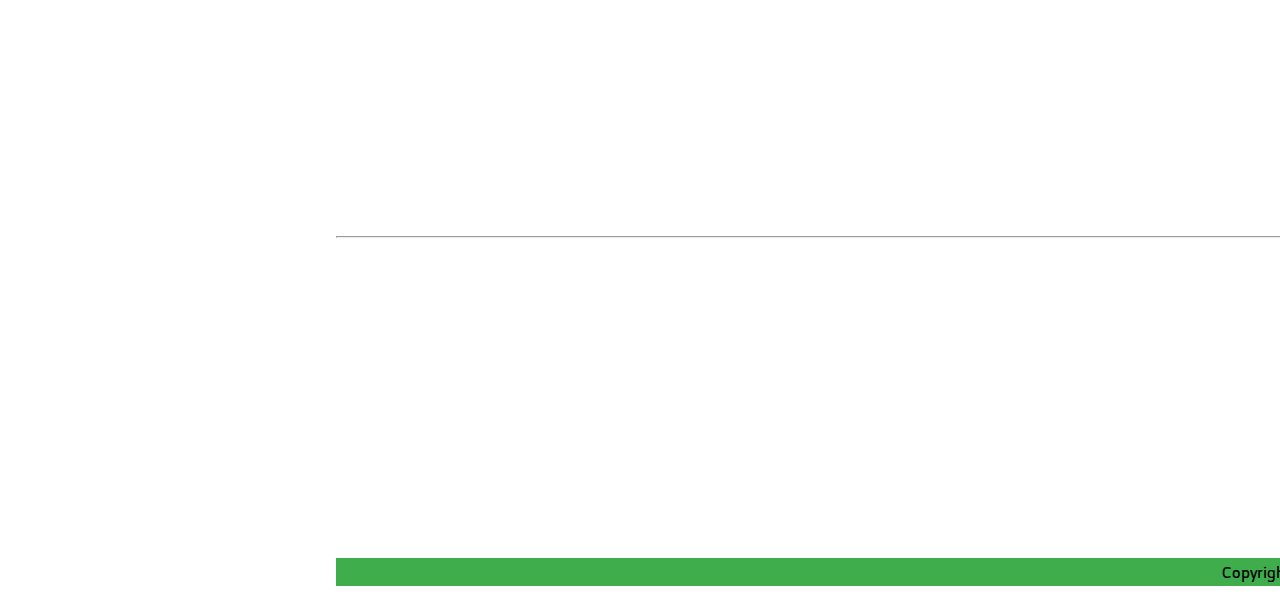
==== commit 4e334cc0: "ads" ====
--- a/index.html
+++ b/index.html
@@ -505,33 +505,80 @@
   <footer>
     <div class="container py-5">
       <div class="row">
-        <div class="align-items-center col-lg-7 d-flex justify-content-center">
+        <div class="align-items-center col-lg-5 d-flex justify-content-center">
           <img src="assets/img/Logo.png" class="me-5" style="width: 260px;" alt="">
 
         </div>
-        <div class="col-lg-5 text-center d-flex flex-column justify-content-between">
+        <div class="col-lg-7 text-center d-flex flex-column justify-content-between">
           <span class="fs-3 mb-2">راسلنا</span>
-          <span class="d-inline-block border rounded py-1 px-3">
-            <a href="mailto:info@wabcgroup.com" class="text-black">info@wabcgroup.com</a>
-          </span>
+          <div class="row mx-0">
+            <span class="d-inline-block border rounded py-1 px-3 col">
+              <a href="mailto:info@bes-egy.com" class="text-black">info@bes-egy.com</a>
+            </span>
+            <span class="d-inline-block border rounded py-1 px-3 col">
+              <a href="tel:01018789999" class="text-black">01018789999</a>
+            </span>
+          </div>
           <hr>
           <span class="fs-3 mb-2">القائمة الرئيسية</span>
-          <ul class="d-flex justify-content-between p-0 mb-0 text-black">
-            <li class="li-style-none">
-              <a class="active text-black py-2" aria-current="page" href="index.html">الرئيسية</a>
-            </li>
-            <li class="li-style-none">
-              <a class="text-black py-2" href="index.html#whoAreWe"> من نحن </a>
-            </li>
-            <li class="li-style-none">
-              <a class="text-black py-2" href="index.html#ourPrinciples"> مبادئنا </a>
-            </li>
-            <li class="li-style-none">
-              <a class="text-black py-2" href="groupCompanies.html"> شركات المجموعة </a>
-            </li>
-            <li class="li-style-none">
-              <a class="text-black py-2" href="connectUs.html"> تواصل معنا </a>
-            </li>
+          <ul class="d-flex flex-wrap justify-content-between mb-0 p-0 text-black">
+            <li class="border li-style-none m-1 py-2 rounded">
+              <a class="text-black p-2 text-nowrap" aria-current="page" href="index.html">الرئيسية</a>
+            </li>
+            <li class="border li-style-none m-1 py-2 rounded">
+              <a class="text-black p-2 text-nowrap" href="index.html#whoAreWe"> من نحن </a>
+            </li>
+            <li class="border li-style-none m-1 py-2 rounded">
+              <a class="text-black p-2 text-nowrap" href="index.html#ourVision"> رؤيتنــا </a>
+            </li>
+            <li class="border li-style-none m-1 py-2 rounded">
+              <a class="text-black p-2 text-nowrap" href="index.html#ourCoreValues"> قيمنا الجوهرية </a>
+            </li>
+            <li class="border li-style-none m-1 py-2 rounded">
+              <a class="text-black p-2 text-nowrap" href="index.html#ourMessage"> رسالتنا </a>
+            </li>
+
+
+            <li class="border li-style-none m-1 py-2 rounded">
+              <a class="text-black p-2 text-nowrap" href="index.html#ourPolicy"> سياستنا </a>
+            </li>
+            <li class="border li-style-none m-1 py-2 rounded">
+              <a class="text-black p-2 text-nowrap" href="index.html#ourServices"> خدماتنا </a>
+            </li>
+            <li class="border li-style-none m-1 py-2 rounded">
+              <a class="text-black p-2 text-nowrap" href="index.html#ourSpecialties"> تخصصاتنا </a>
+            </li>
+            <li class="border li-style-none m-1 py-2 rounded">
+              <a class="text-black p-2 text-nowrap" href="connectUs.html"> تواصل معنا </a>
+            </li>
+          </ul>
+
+
+
+
+
+
+
+
+
+
+
+
+
+
+
+
+
+
+
+
+
+
+
+
+
+
+
           </ul>
         </div>
 
--- a/assets/css/style.css
+++ b/assets/css/style.css
@@ -34,8 +34,9 @@
   width: 100%;
   height: 100%;
   z-index: 9999;
-  background: url(../img/loader.gif) center no-repeat #000000ee;
-  background-size: 70px;
+  /* background: url(../img/loader.gif) center no-repeat #000000ee; */
+  background: url('../img/logo end.png') center no-repeat #000000ee;
+  background-size: 300px;
 }
 body {
   font-family: myFirstFont;
@@ -123,6 +124,10 @@
 }
 #myNavbar .nav-item a {
   color: var(--second-color);
+}
+
+#myNavbar .nav-item.active a {
+  color: white;
 }
 
 .bg-nav {
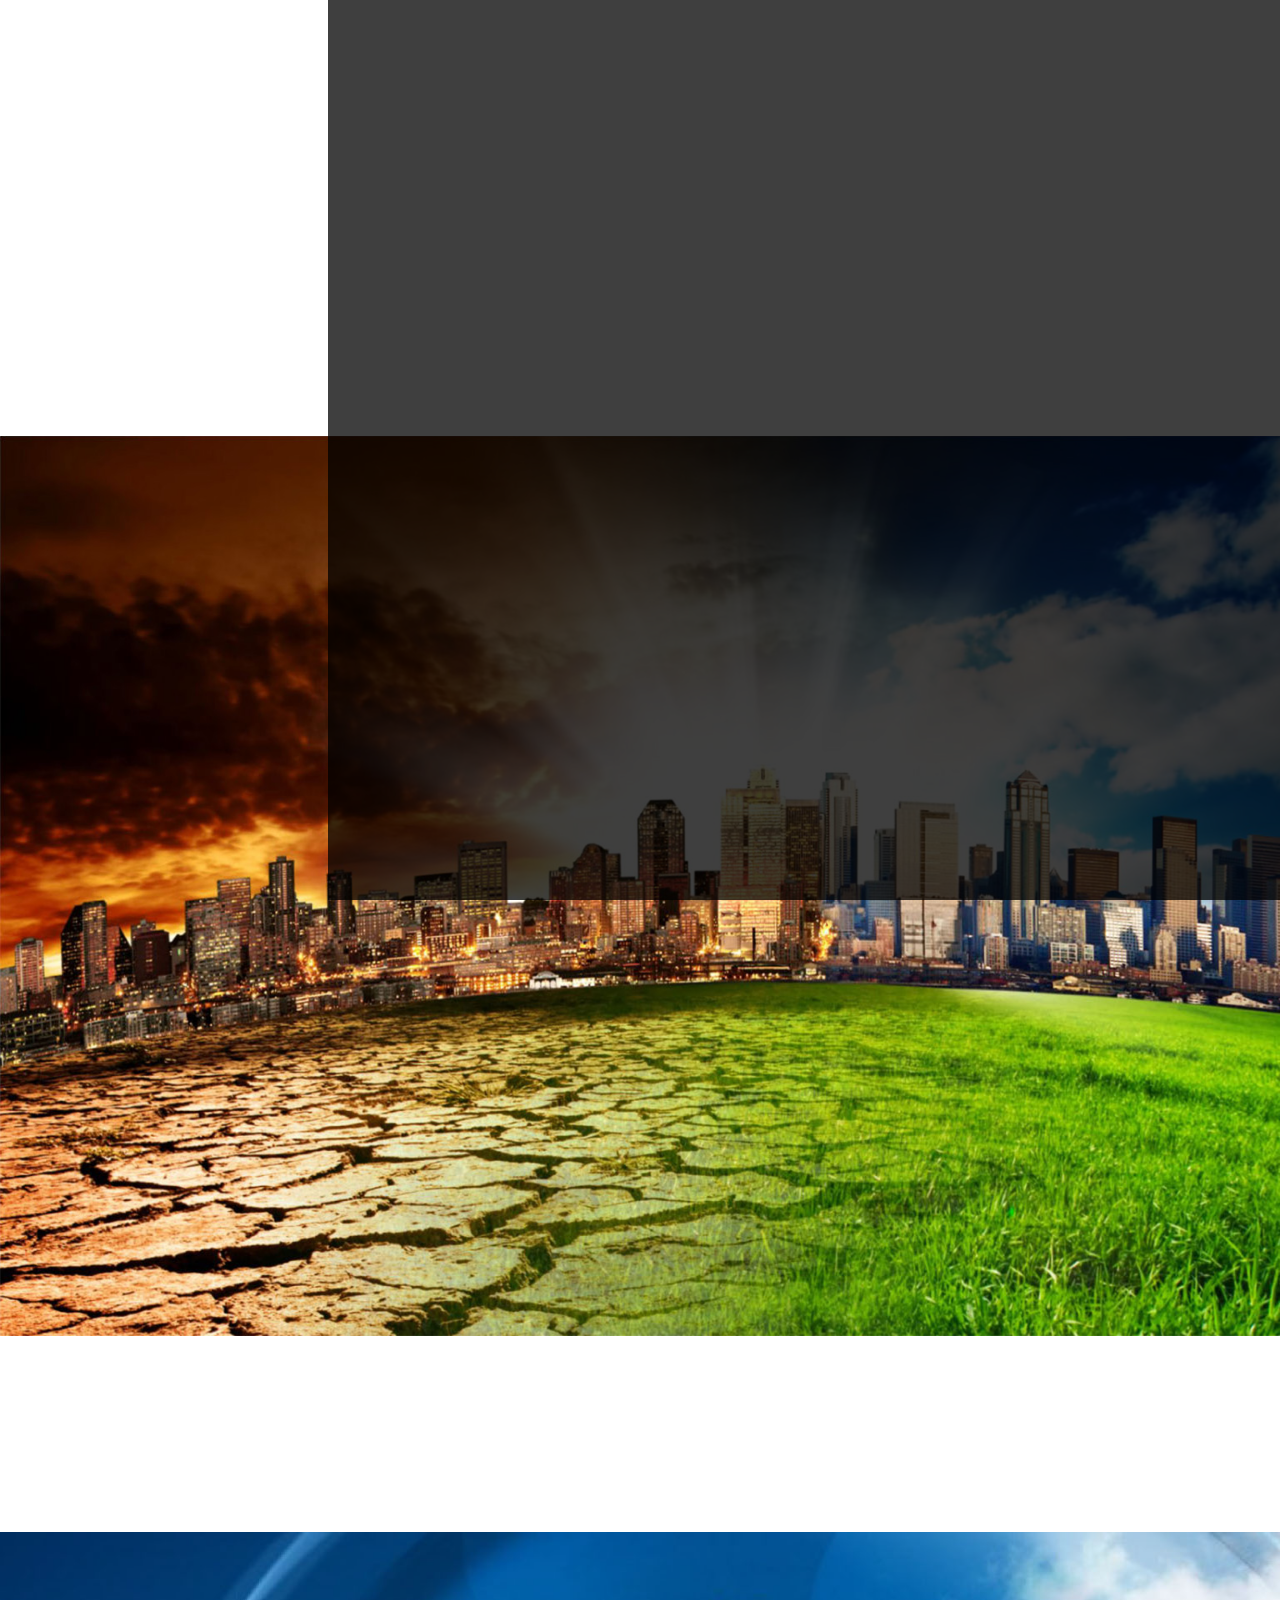
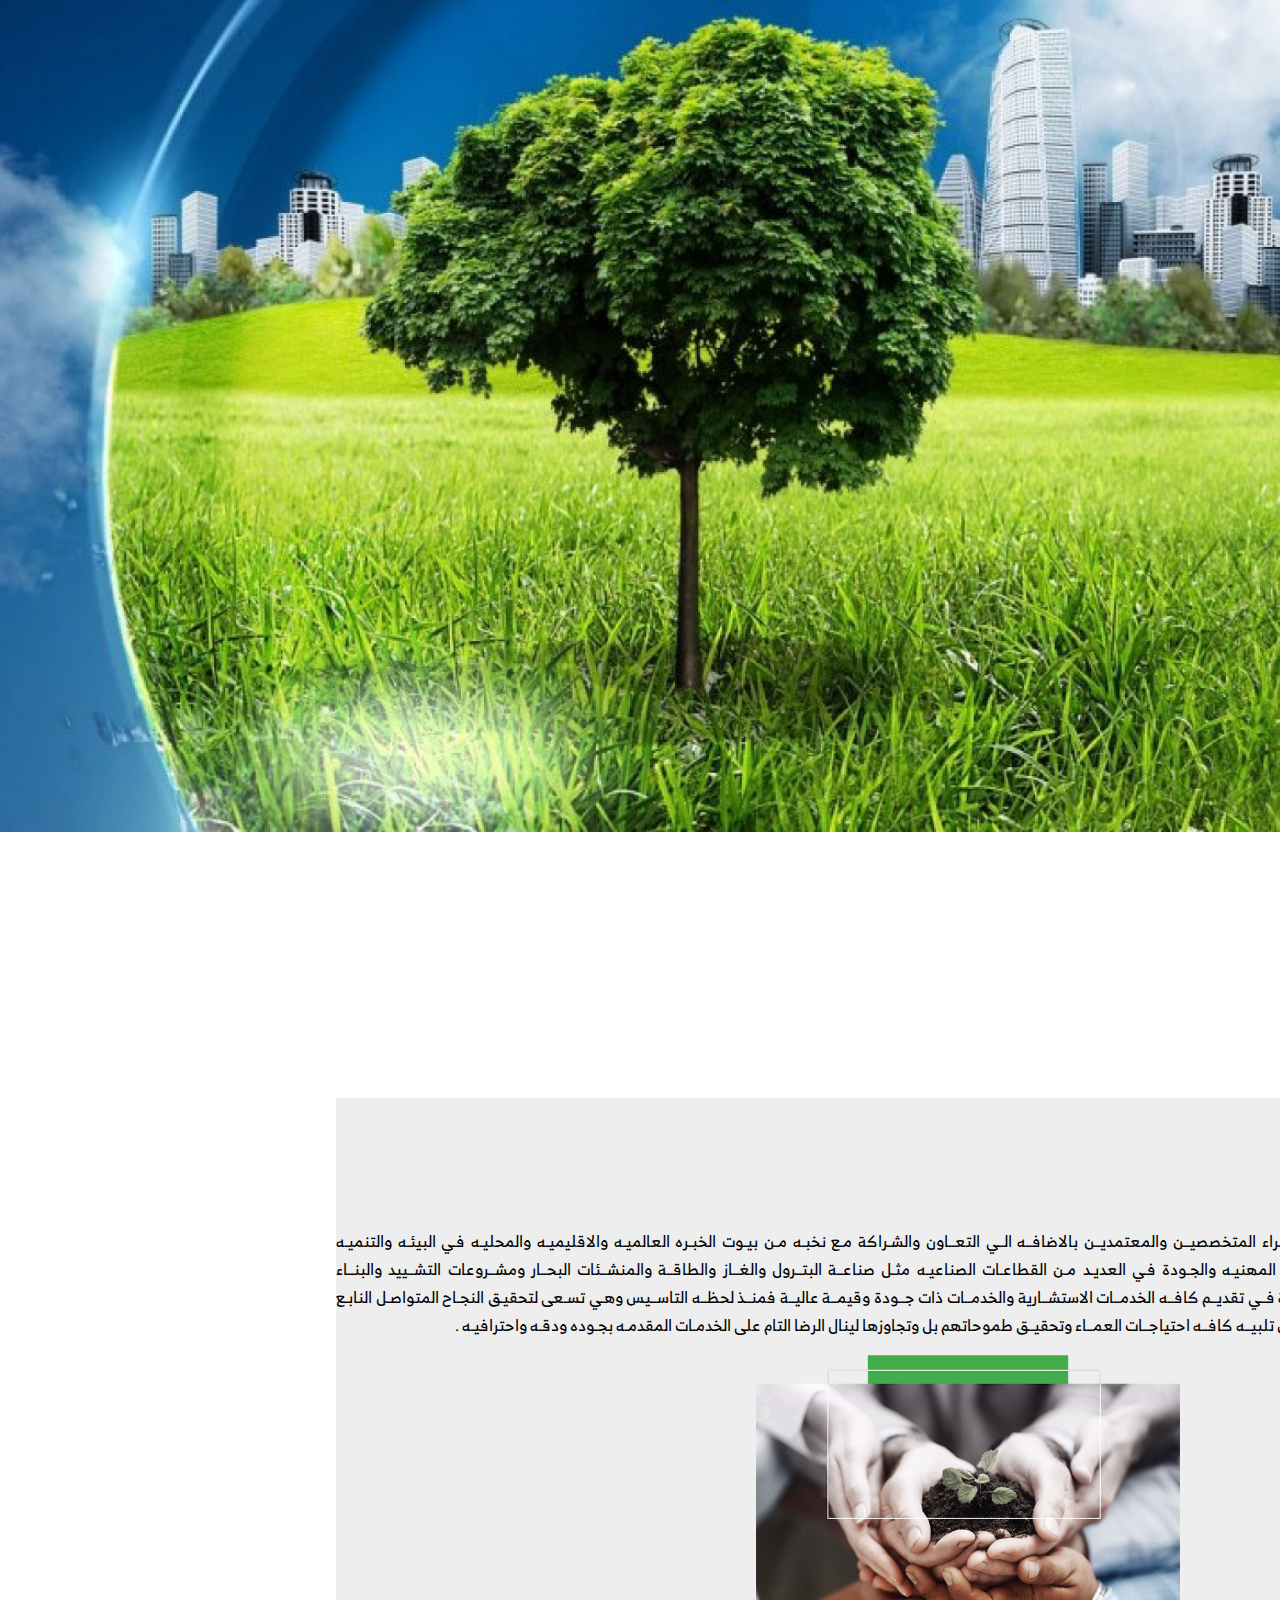
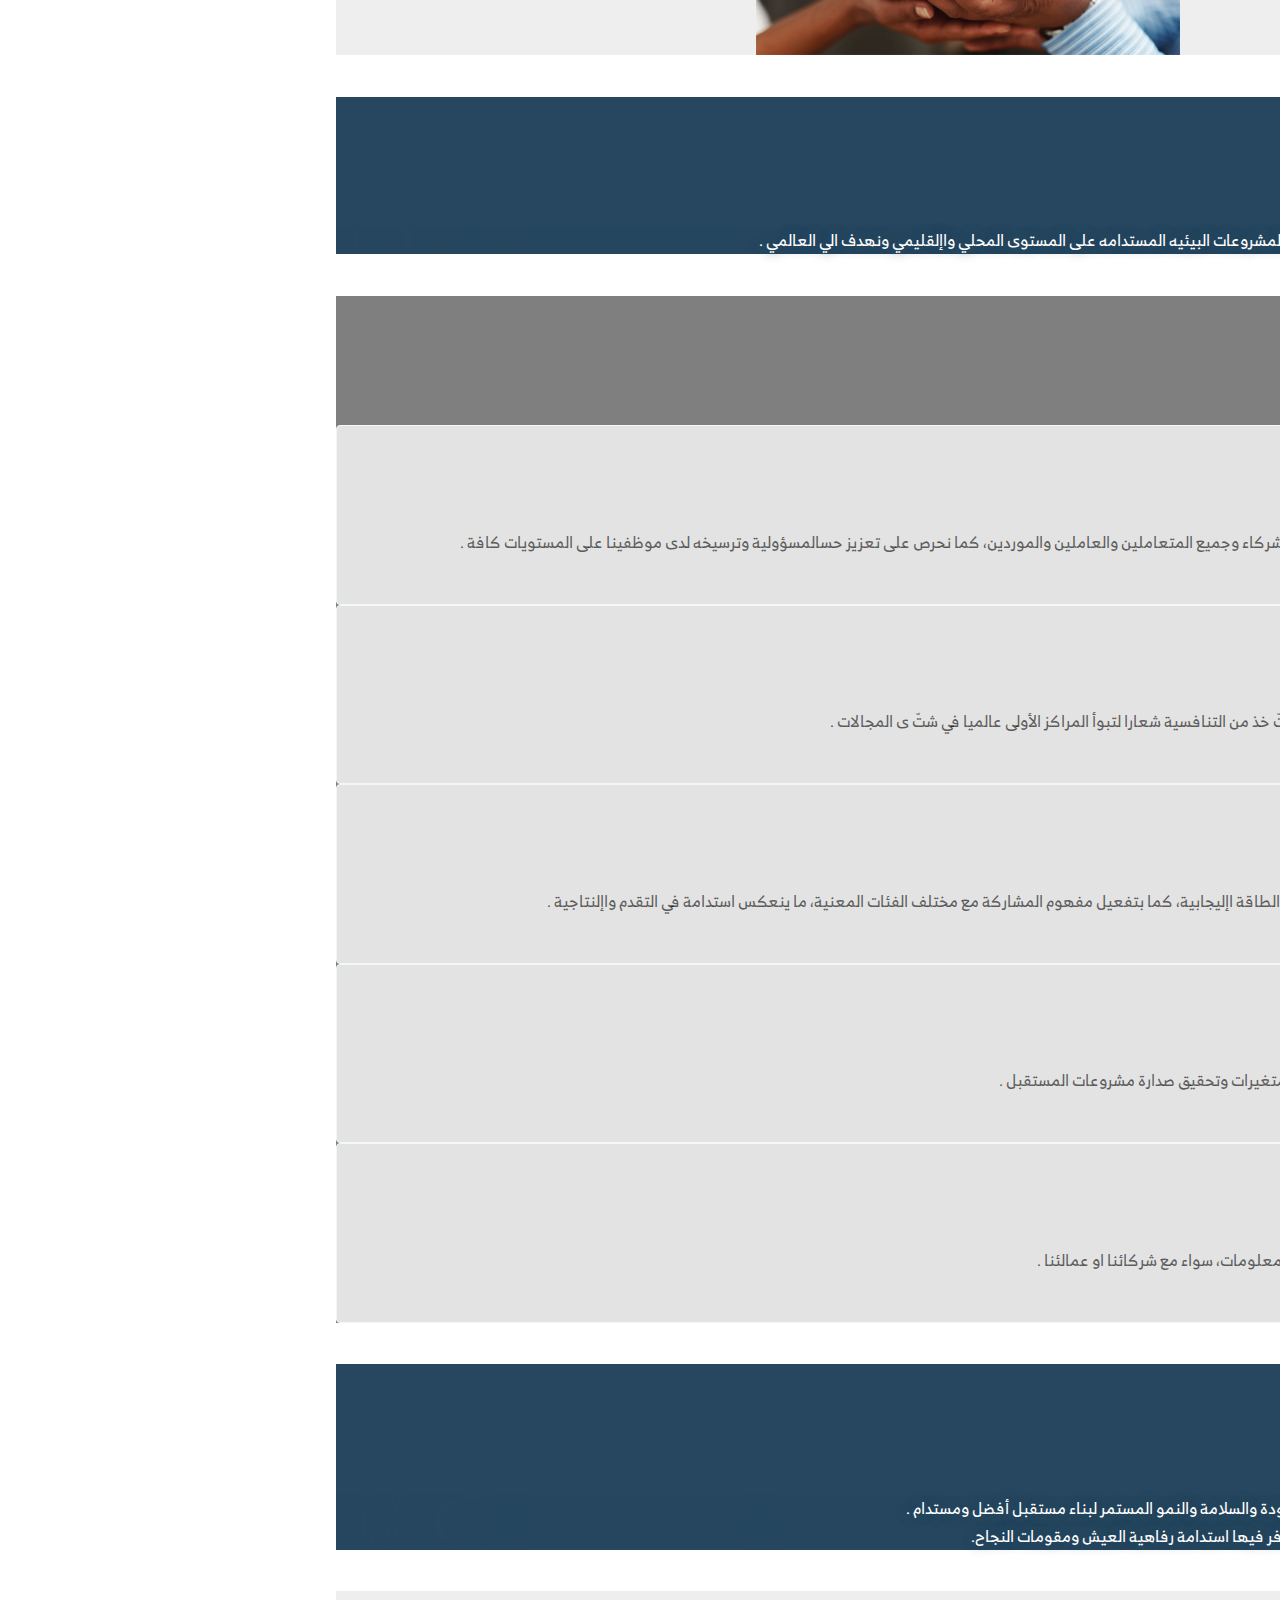
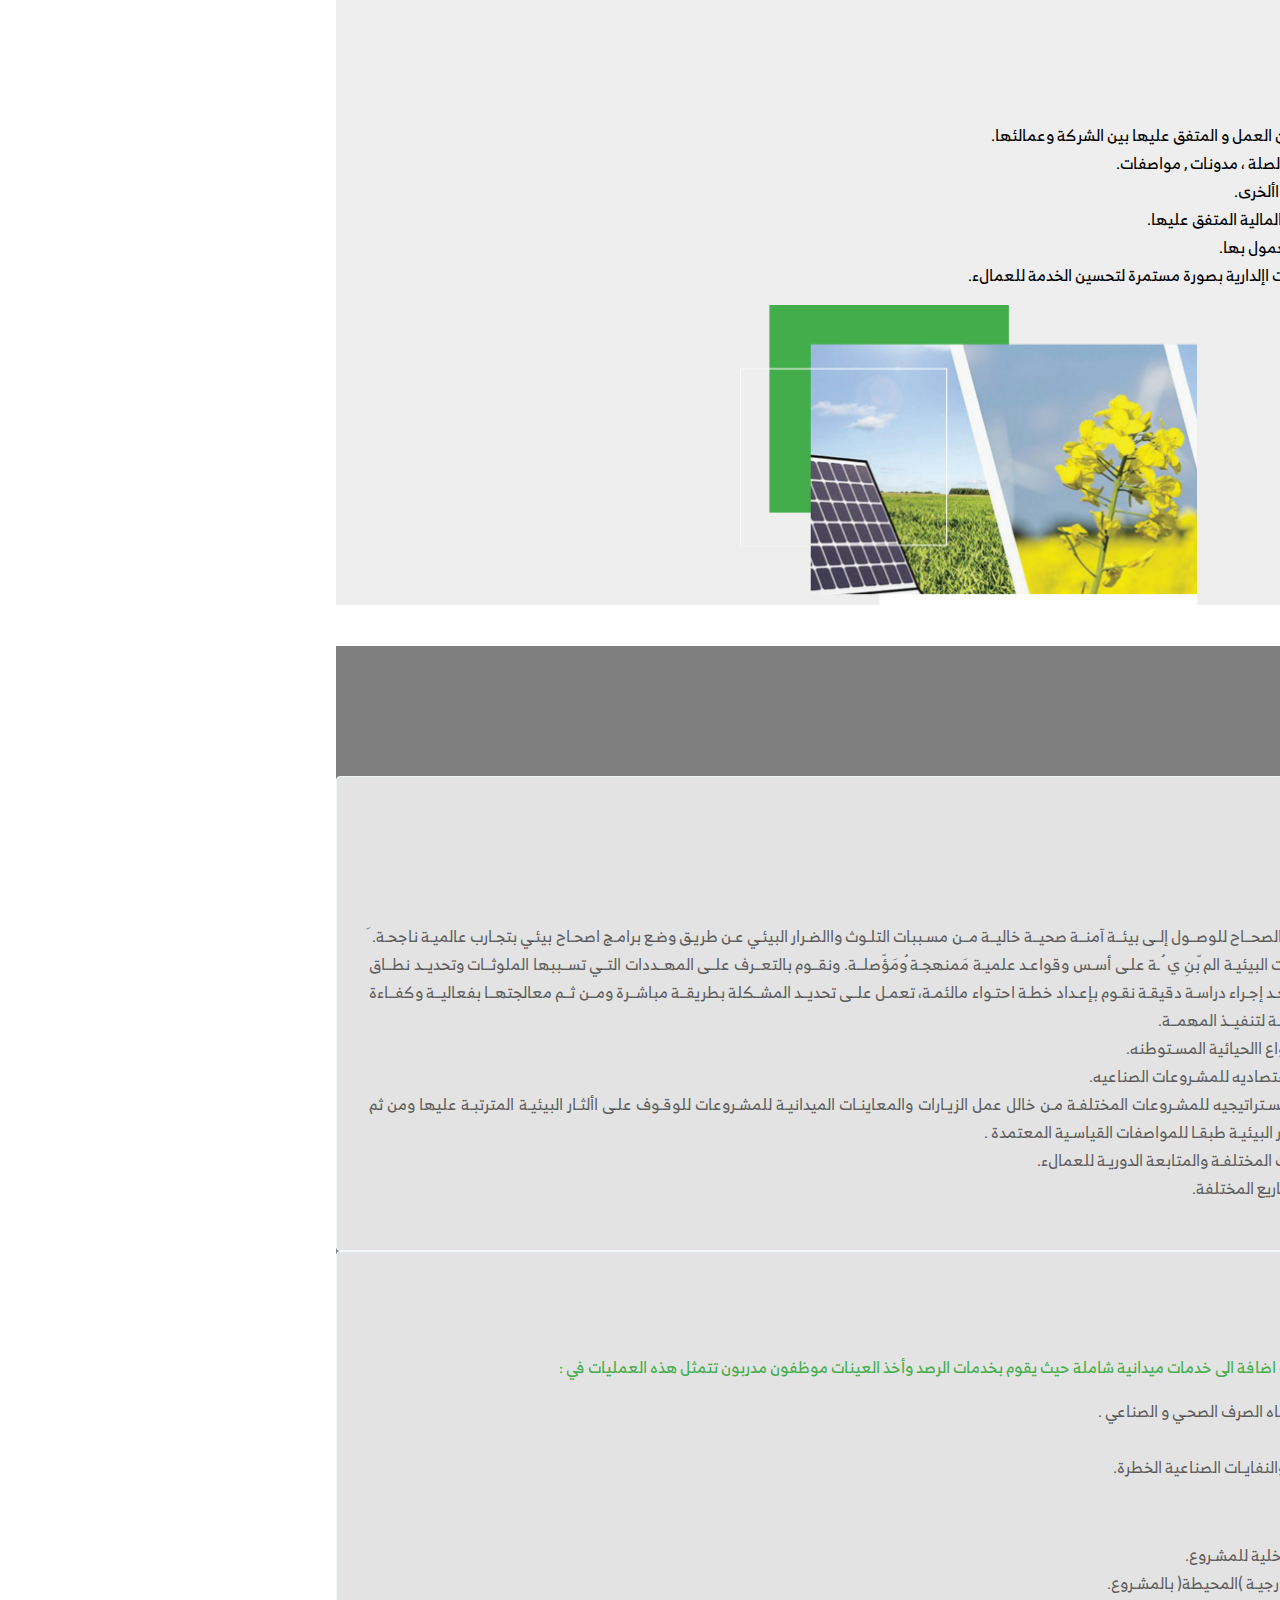
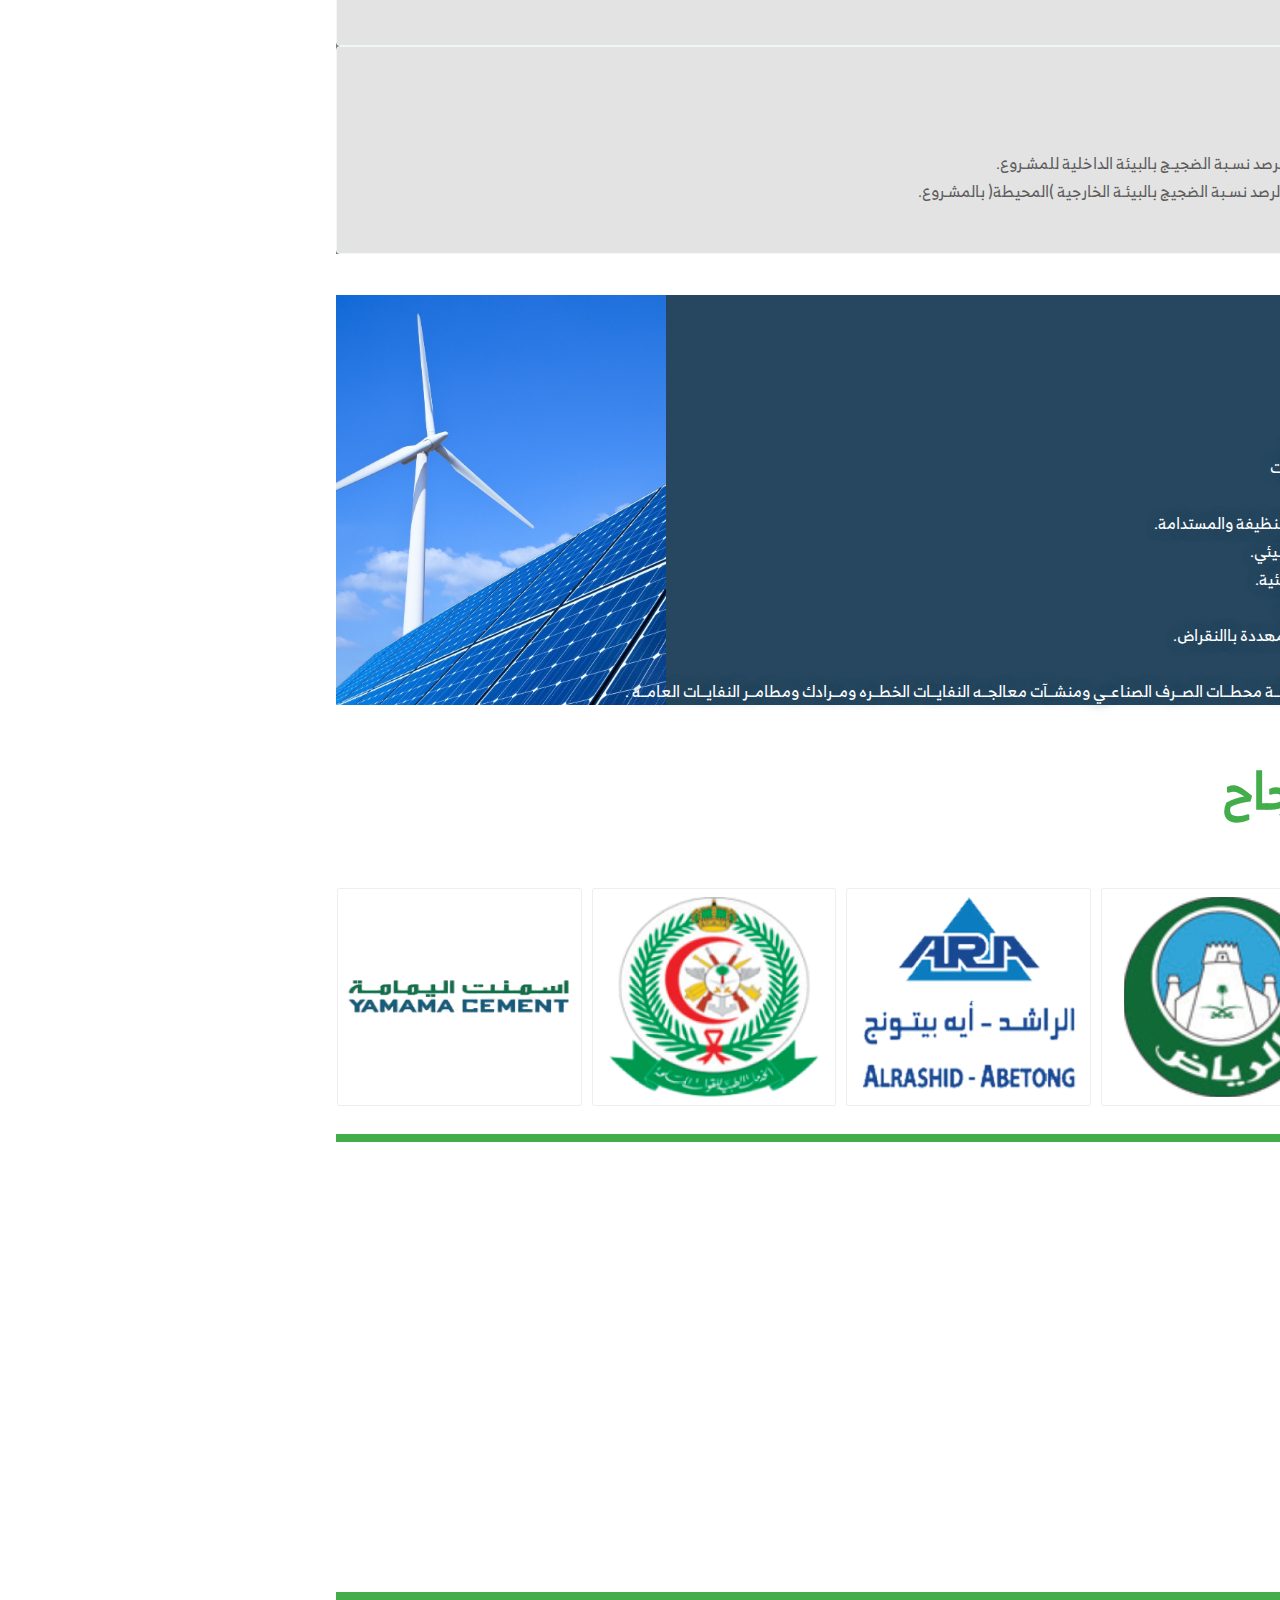
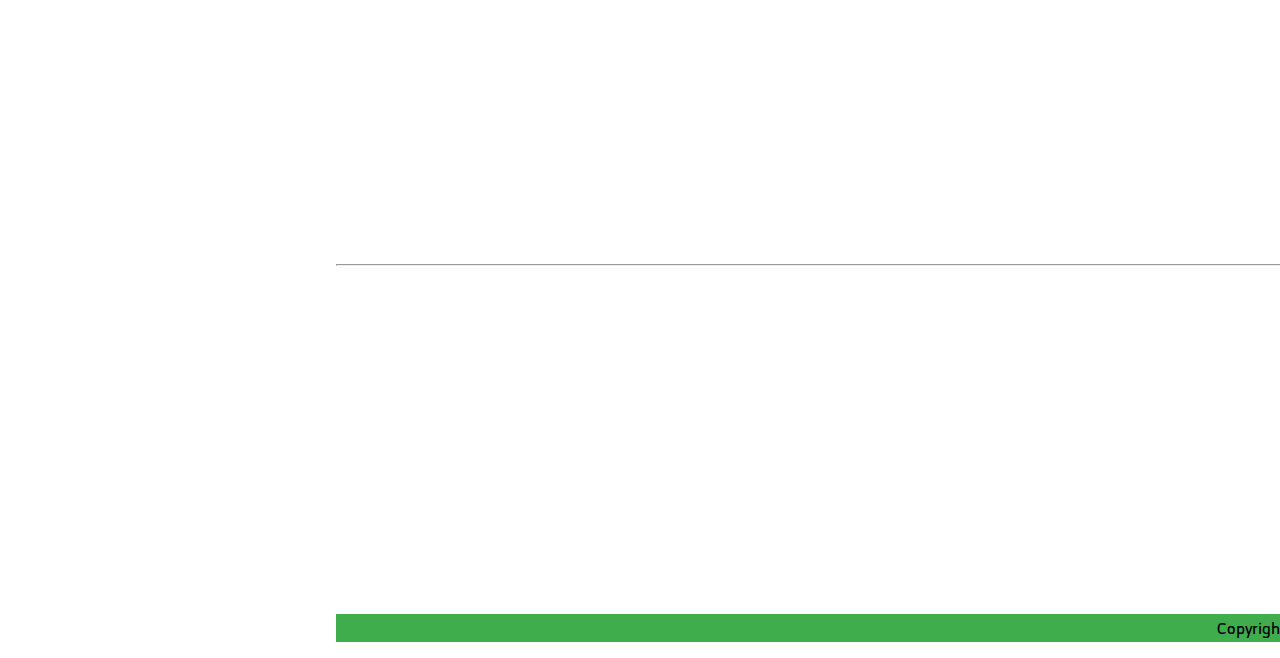
==== commit ef3f0dbe: "ds" ====
--- a/index.html
+++ b/index.html
@@ -48,6 +48,9 @@
             </li>
             <li class="nav-item">
               <a class="nav-link px-xl-4 py-3" href="index.html#ourSpecialties"> تخصصاتنا </a>
+            </li>
+            <li class="nav-item">
+              <a class="nav-link px-xl-4 py-3" href="registration.html"> سجل لدينا </a>
             </li>
             <li class="nav-item">
               <a class="nav-link px-xl-4 py-3" href="connectUs.html"> تواصل معنا </a>
@@ -537,8 +540,6 @@
             <li class="border li-style-none m-1 py-2 rounded">
               <a class="text-black p-2 text-nowrap" href="index.html#ourMessage"> رسالتنا </a>
             </li>
-
-
             <li class="border li-style-none m-1 py-2 rounded">
               <a class="text-black p-2 text-nowrap" href="index.html#ourPolicy"> سياستنا </a>
             </li>
@@ -549,45 +550,19 @@
               <a class="text-black p-2 text-nowrap" href="index.html#ourSpecialties"> تخصصاتنا </a>
             </li>
             <li class="border li-style-none m-1 py-2 rounded">
+              <a class="text-black p-2 text-nowrap" href="registration.html"> سجل لدينا </a>
+            </li>
+            <li class="border li-style-none m-1 py-2 rounded">
               <a class="text-black p-2 text-nowrap" href="connectUs.html"> تواصل معنا </a>
             </li>
           </ul>
-
-
-
-
-
-
-
-
-
-
-
-
-
-
-
-
-
-
-
-
-
-
-
-
-
-
-
-          </ul>
-        </div>
-
+        </div>
       </div>
     </div>
     <div class="row mx-0">
       <div class="col-12 fs-5 bg-main">
         <p class="mb-0 py-2 text-center">
-          Copyright © 2022, Rights reserved Powered by <a href="index.html" class="text-black fw-bold">WABC</a>
+          Copyright © 2022, Rights reserved Powered by <a href="index.html" class="text-black fw-bold">BAYAN</a>
         </p>
       </div>
     </div>
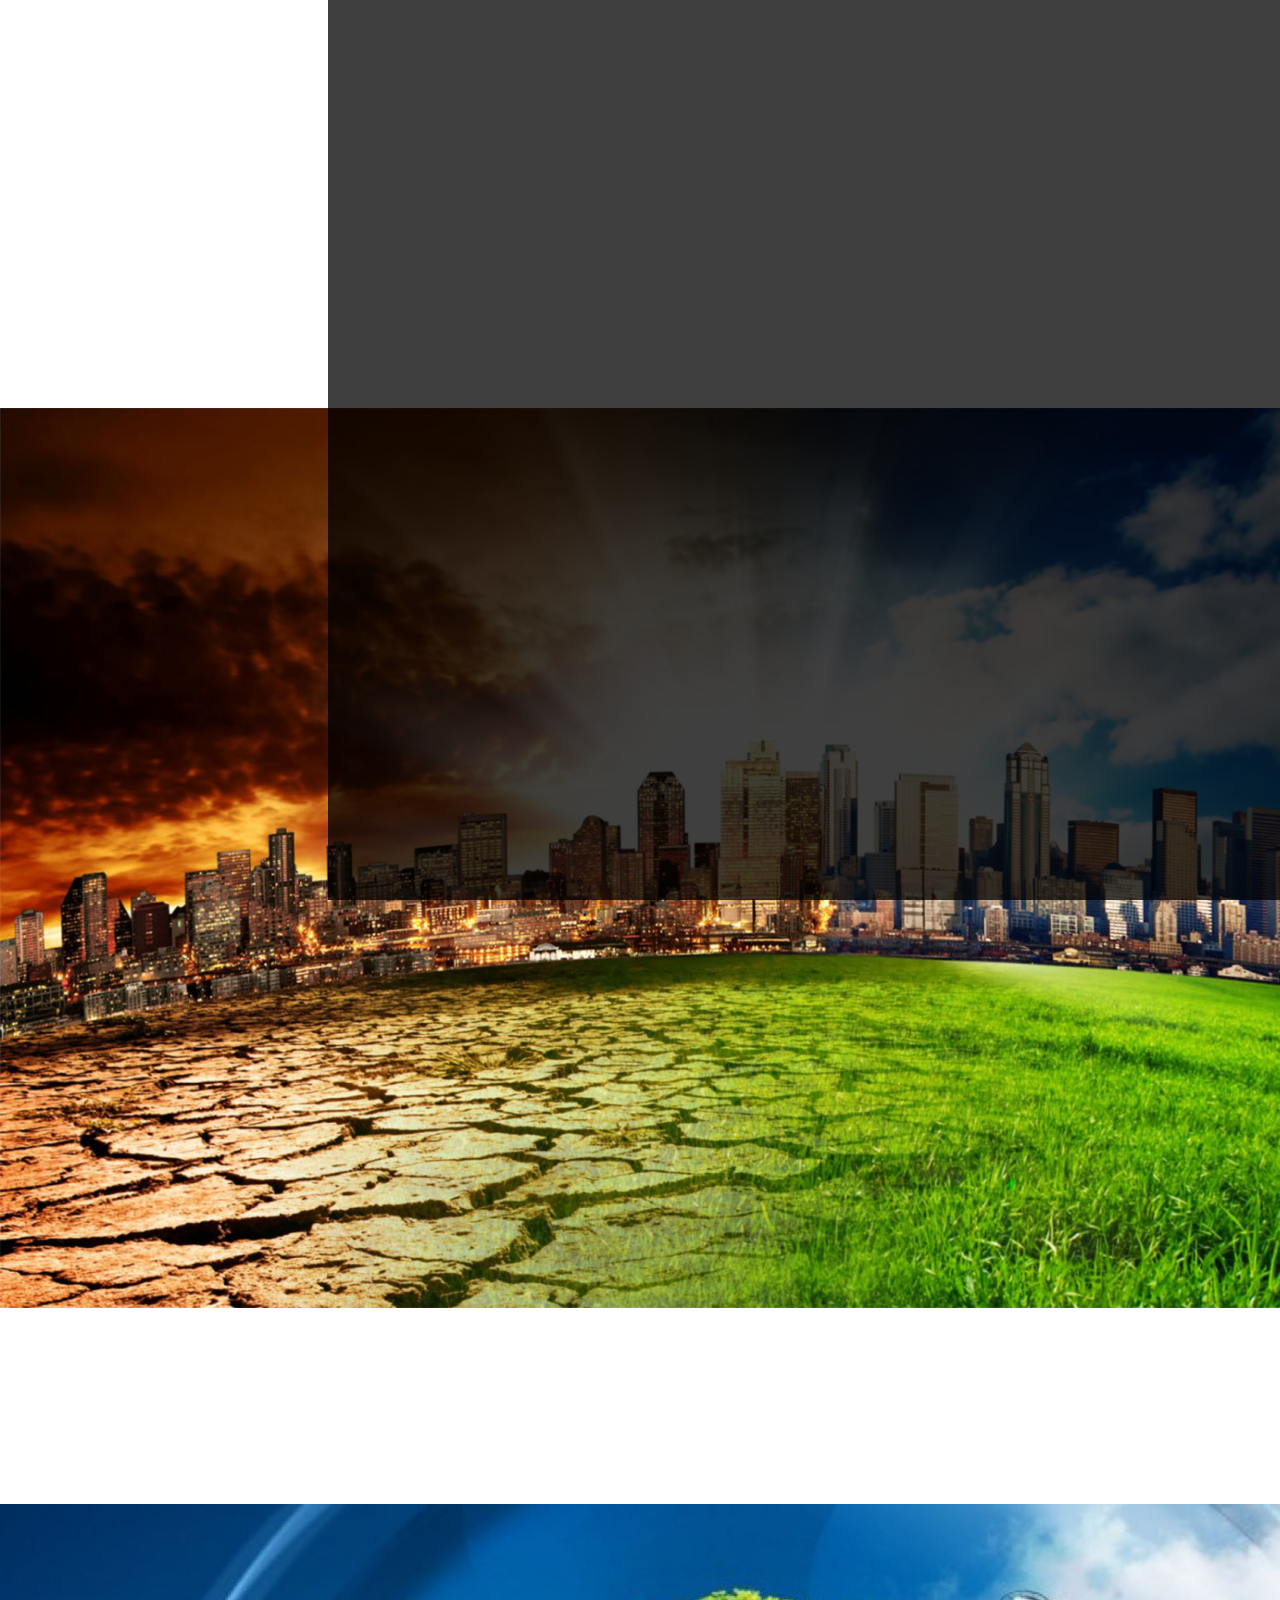
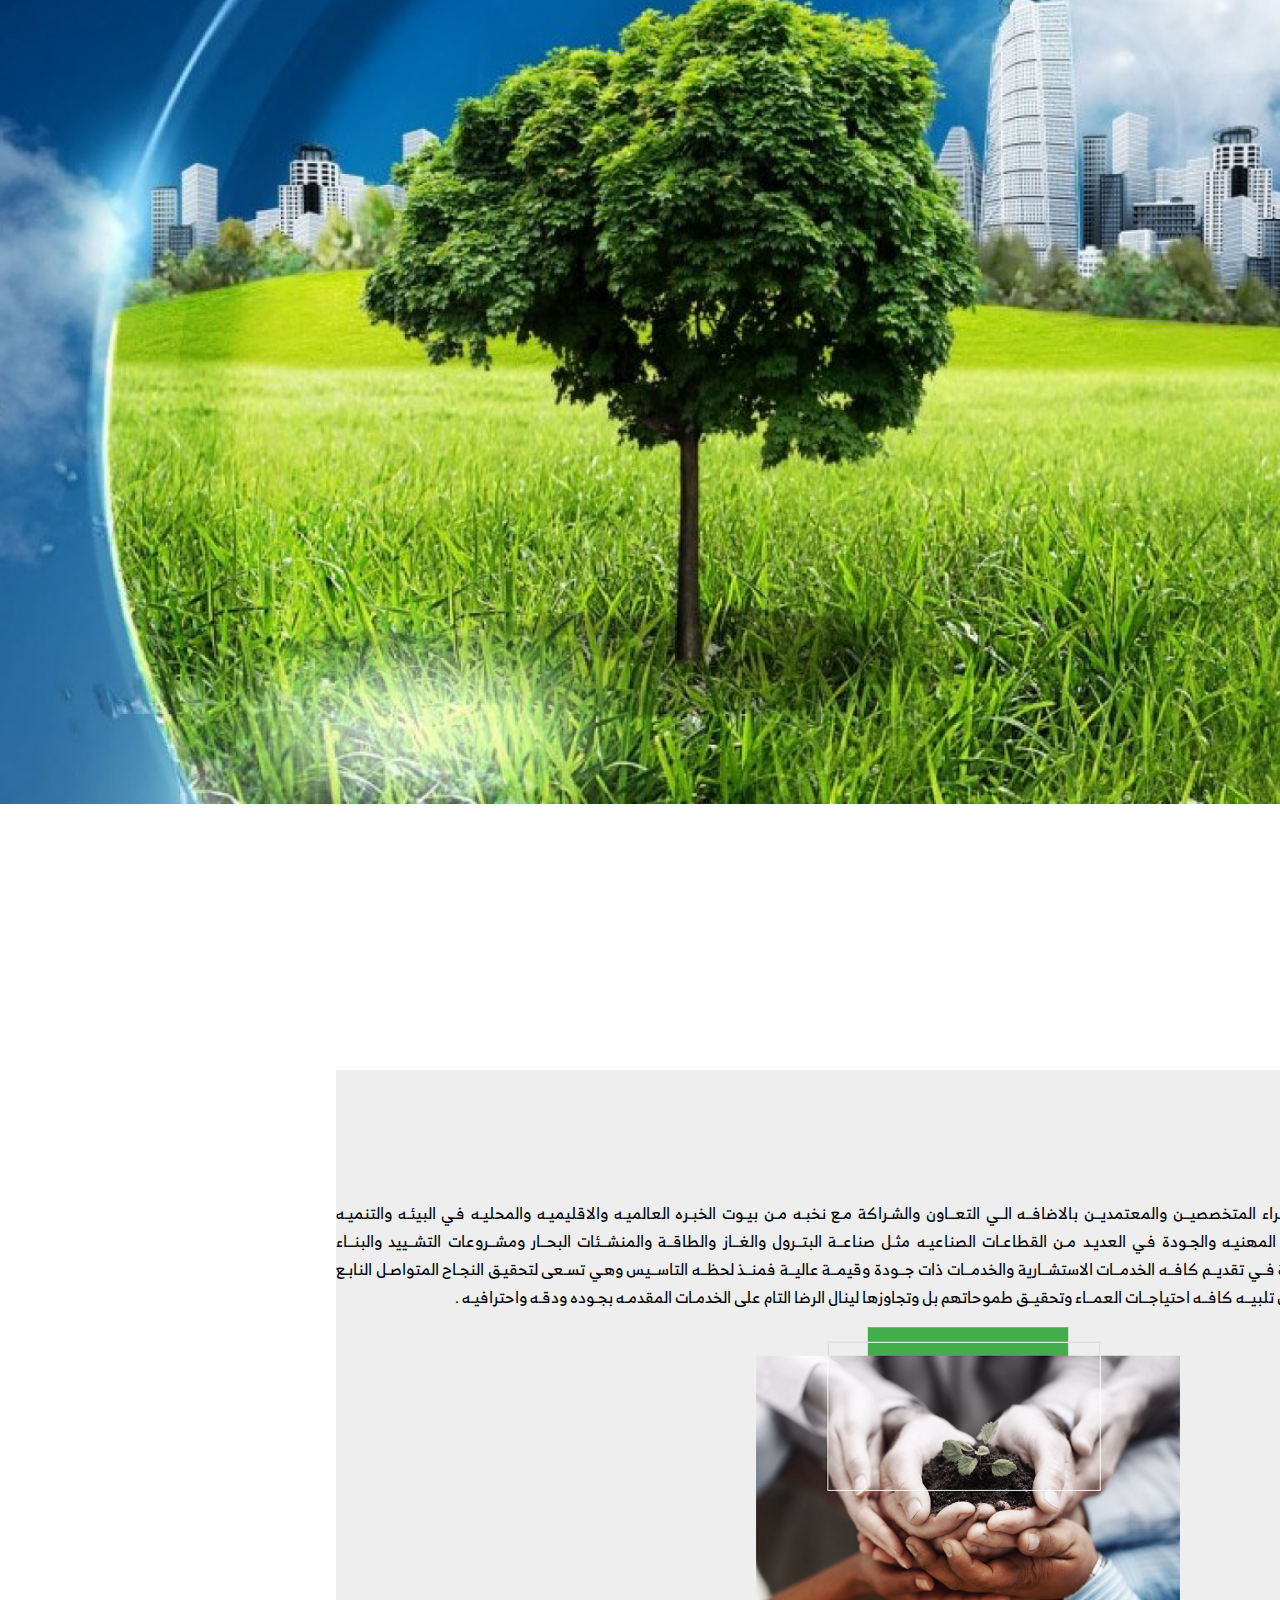
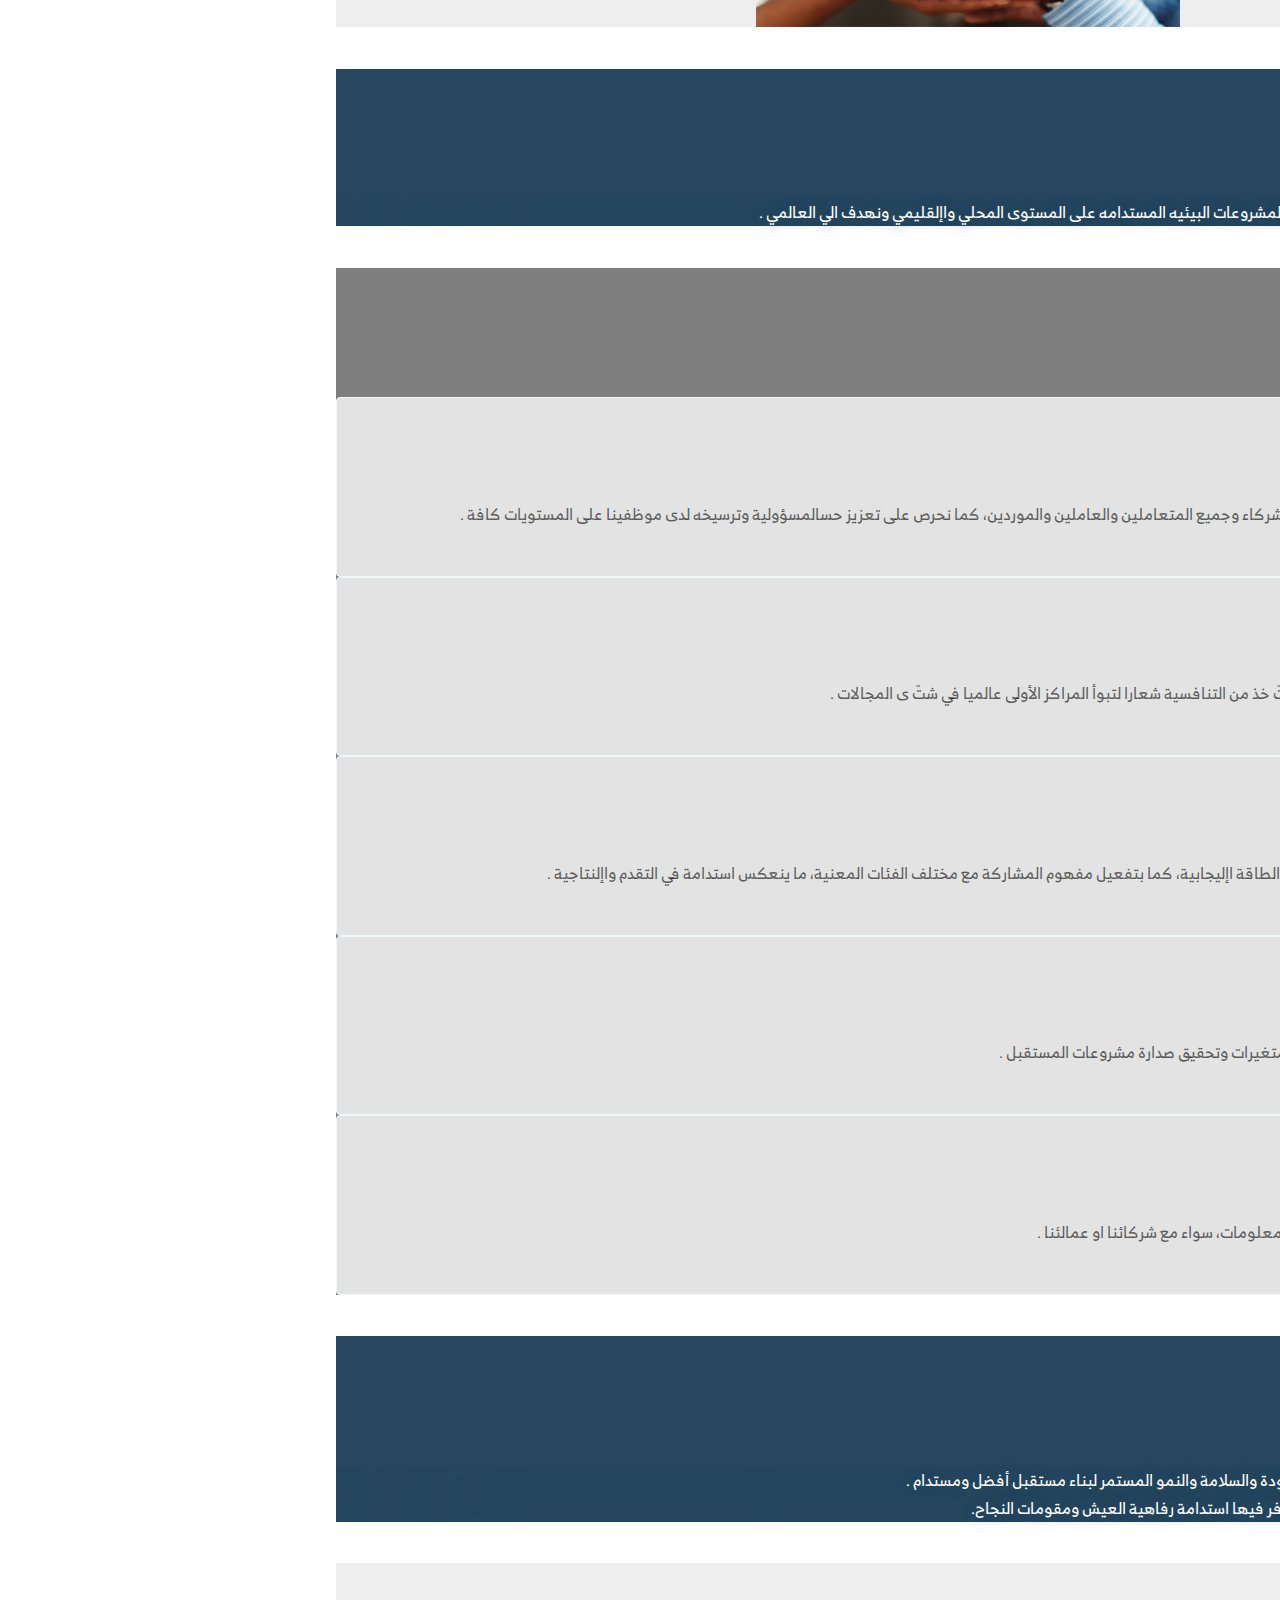
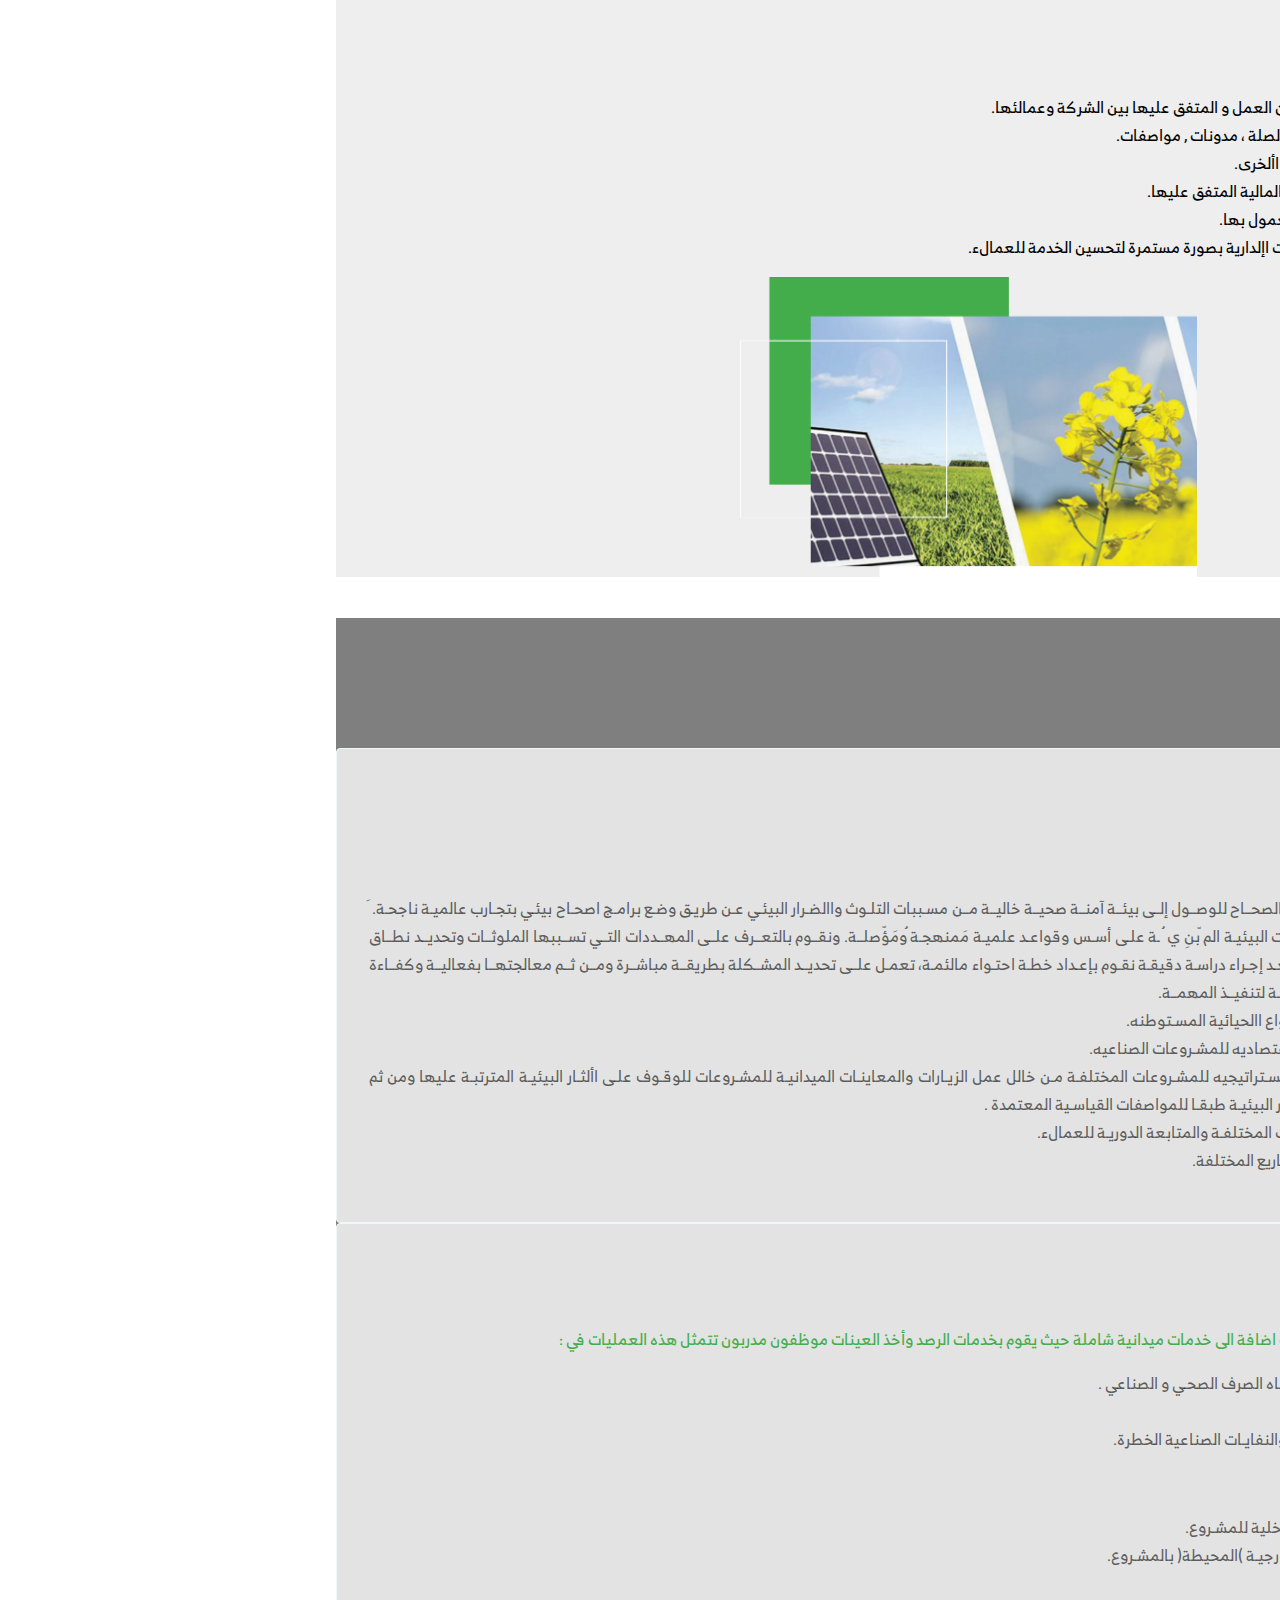
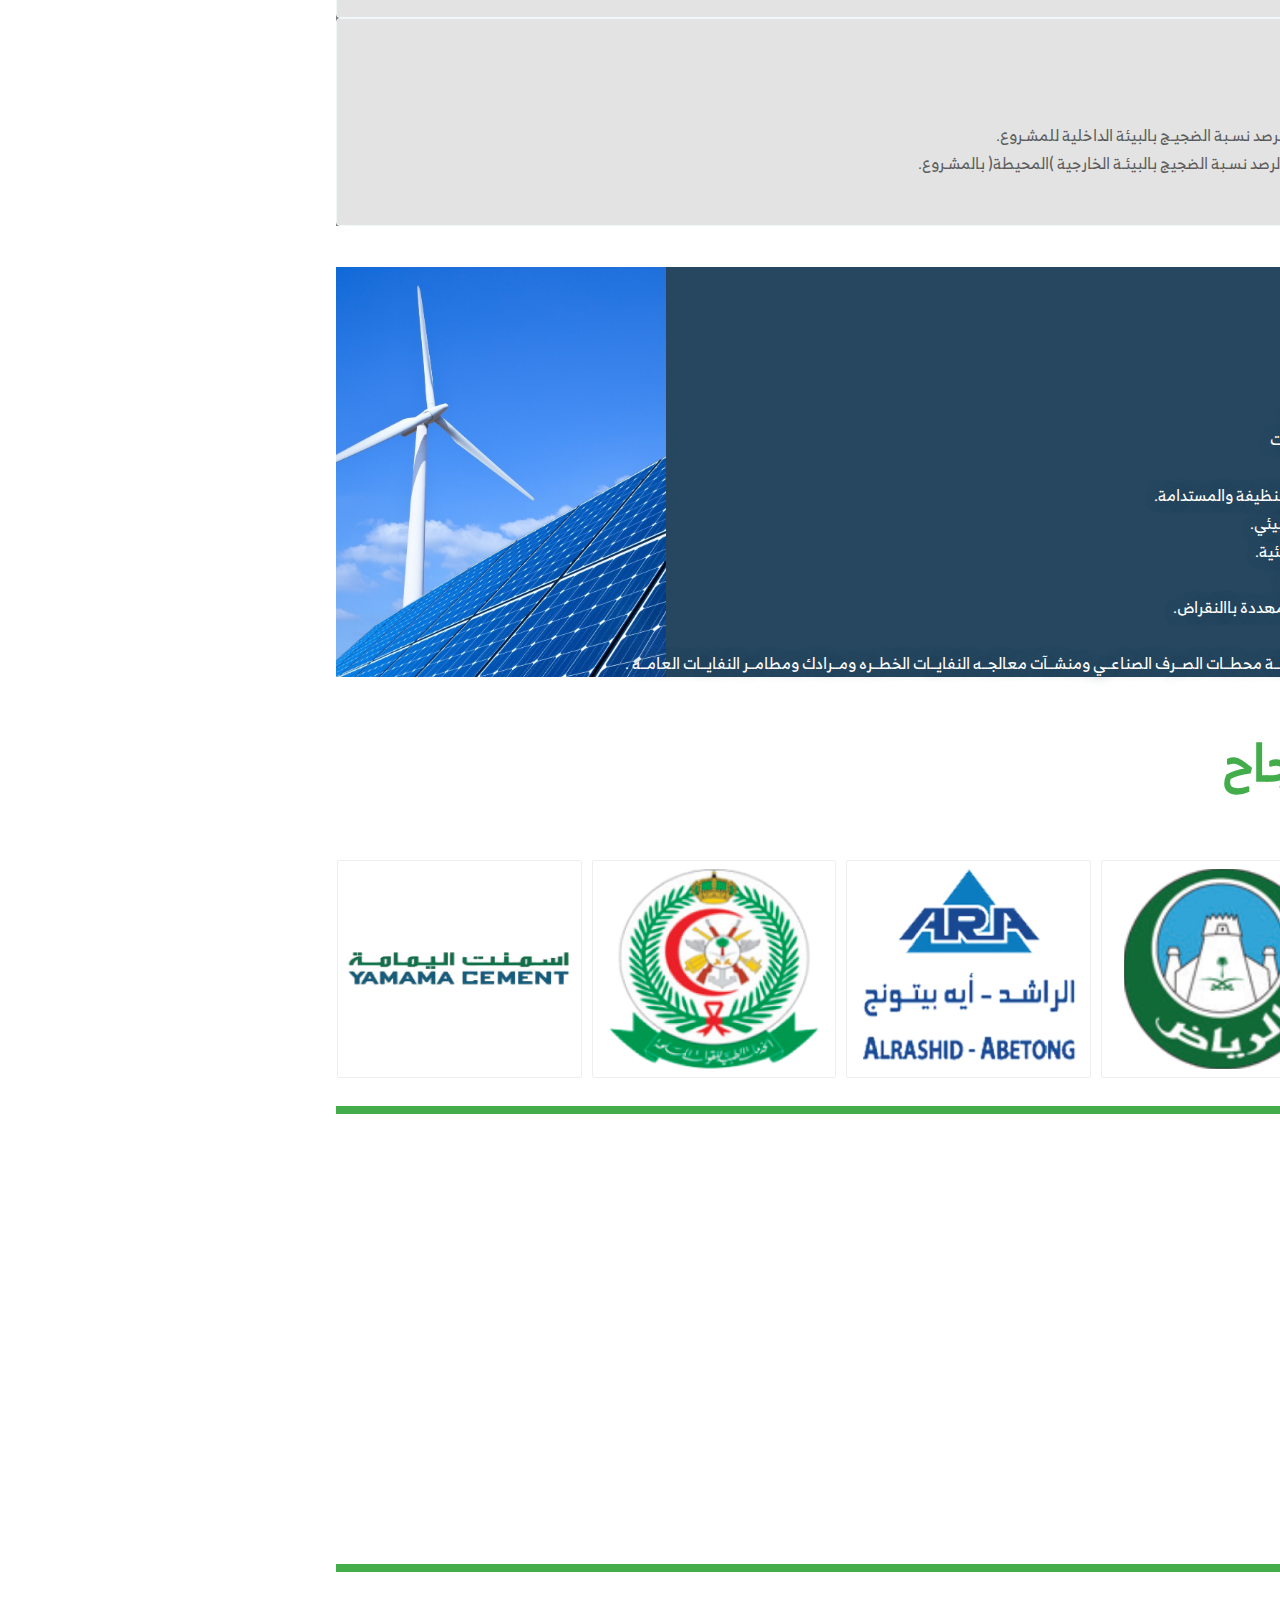
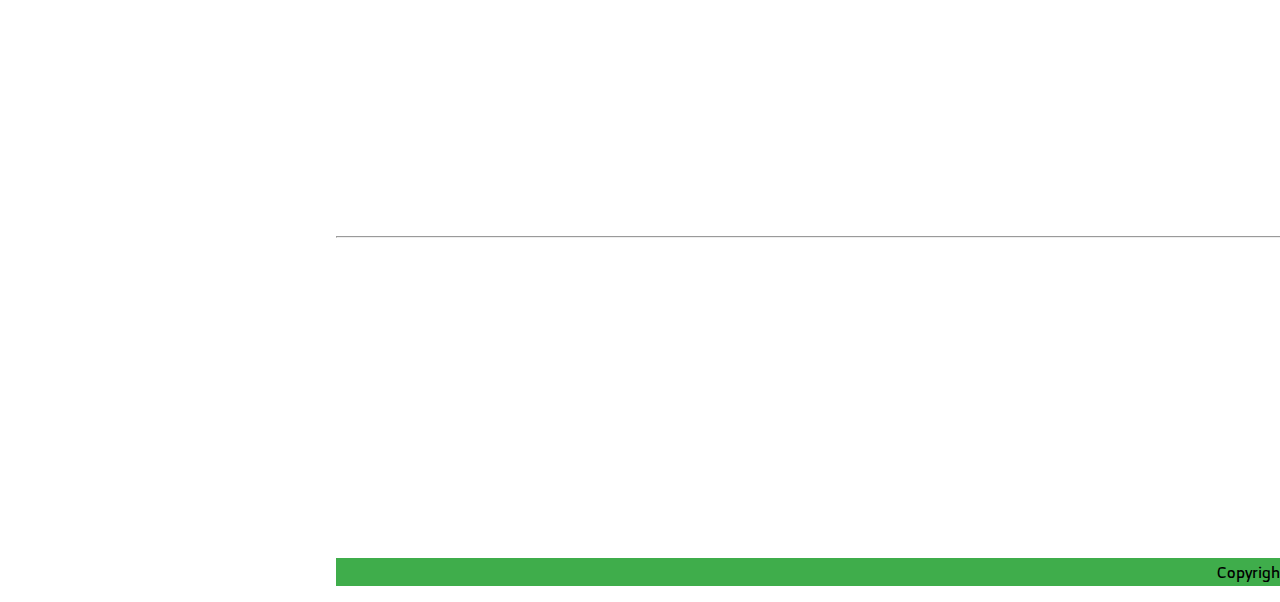
==== commit c29c3ed4: "s" ====
--- a/index.html
+++ b/index.html
@@ -50,13 +50,10 @@
               <a class="nav-link px-xl-4 py-3" href="index.html#ourSpecialties"> تخصصاتنا </a>
             </li>
             <li class="nav-item">
-              <a class="nav-link px-xl-4 py-3" href="registration.html"> سجل لدينا </a>
-            </li>
-            <li class="nav-item">
               <a class="nav-link px-xl-4 py-3" href="connectUs.html"> تواصل معنا </a>
             </li>
           </ul>
-          <!--  <div class="d-flex justify-content-end py-3">
+           <!-- <div class="d-flex justify-content-end py-3">
            <a href="javascript:void(0);" onclick="changeLang()"
               class="align-items-center btn btn-outline-main d-flex pt-2" id="changeLang">
               <span id="changeLangText">EN</span>
@@ -66,7 +63,7 @@
                   d="M0 8a8 8 0 1 1 16 0A8 8 0 0 1 0 8zm7.5-6.923c-.67.204-1.335.82-1.887 1.855A7.97 7.97 0 0 0 5.145 4H7.5V1.077zM4.09 4a9.267 9.267 0 0 1 .64-1.539 6.7 6.7 0 0 1 .597-.933A7.025 7.025 0 0 0 2.255 4H4.09zm-.582 3.5c.03-.877.138-1.718.312-2.5H1.674a6.958 6.958 0 0 0-.656 2.5h2.49zM4.847 5a12.5 12.5 0 0 0-.338 2.5H7.5V5H4.847zM8.5 5v2.5h2.99a12.495 12.495 0 0 0-.337-2.5H8.5zM4.51 8.5a12.5 12.5 0 0 0 .337 2.5H7.5V8.5H4.51zm3.99 0V11h2.653c.187-.765.306-1.608.338-2.5H8.5zM5.145 12c.138.386.295.744.468 1.068.552 1.035 1.218 1.65 1.887 1.855V12H5.145zm.182 2.472a6.696 6.696 0 0 1-.597-.933A9.268 9.268 0 0 1 4.09 12H2.255a7.024 7.024 0 0 0 3.072 2.472zM3.82 11a13.652 13.652 0 0 1-.312-2.5h-2.49c.062.89.291 1.733.656 2.5H3.82zm6.853 3.472A7.024 7.024 0 0 0 13.745 12H11.91a9.27 9.27 0 0 1-.64 1.539 6.688 6.688 0 0 1-.597.933zM8.5 12v2.923c.67-.204 1.335-.82 1.887-1.855.173-.324.33-.682.468-1.068H8.5zm3.68-1h2.146c.365-.767.594-1.61.656-2.5h-2.49a13.65 13.65 0 0 1-.312 2.5zm2.802-3.5a6.959 6.959 0 0 0-.656-2.5H12.18c.174.782.282 1.623.312 2.5h2.49zM11.27 2.461c.247.464.462.98.64 1.539h1.835a7.024 7.024 0 0 0-3.072-2.472c.218.284.418.598.597.933zM10.855 4a7.966 7.966 0 0 0-.468-1.068C9.835 1.897 9.17 1.282 8.5 1.077V4h2.355z" />
               </svg>
             </a> 
-          </div>-->
+          </div> -->
         </div>
       </div>
     </nav>
@@ -550,9 +547,6 @@
               <a class="text-black p-2 text-nowrap" href="index.html#ourSpecialties"> تخصصاتنا </a>
             </li>
             <li class="border li-style-none m-1 py-2 rounded">
-              <a class="text-black p-2 text-nowrap" href="registration.html"> سجل لدينا </a>
-            </li>
-            <li class="border li-style-none m-1 py-2 rounded">
               <a class="text-black p-2 text-nowrap" href="connectUs.html"> تواصل معنا </a>
             </li>
           </ul>
